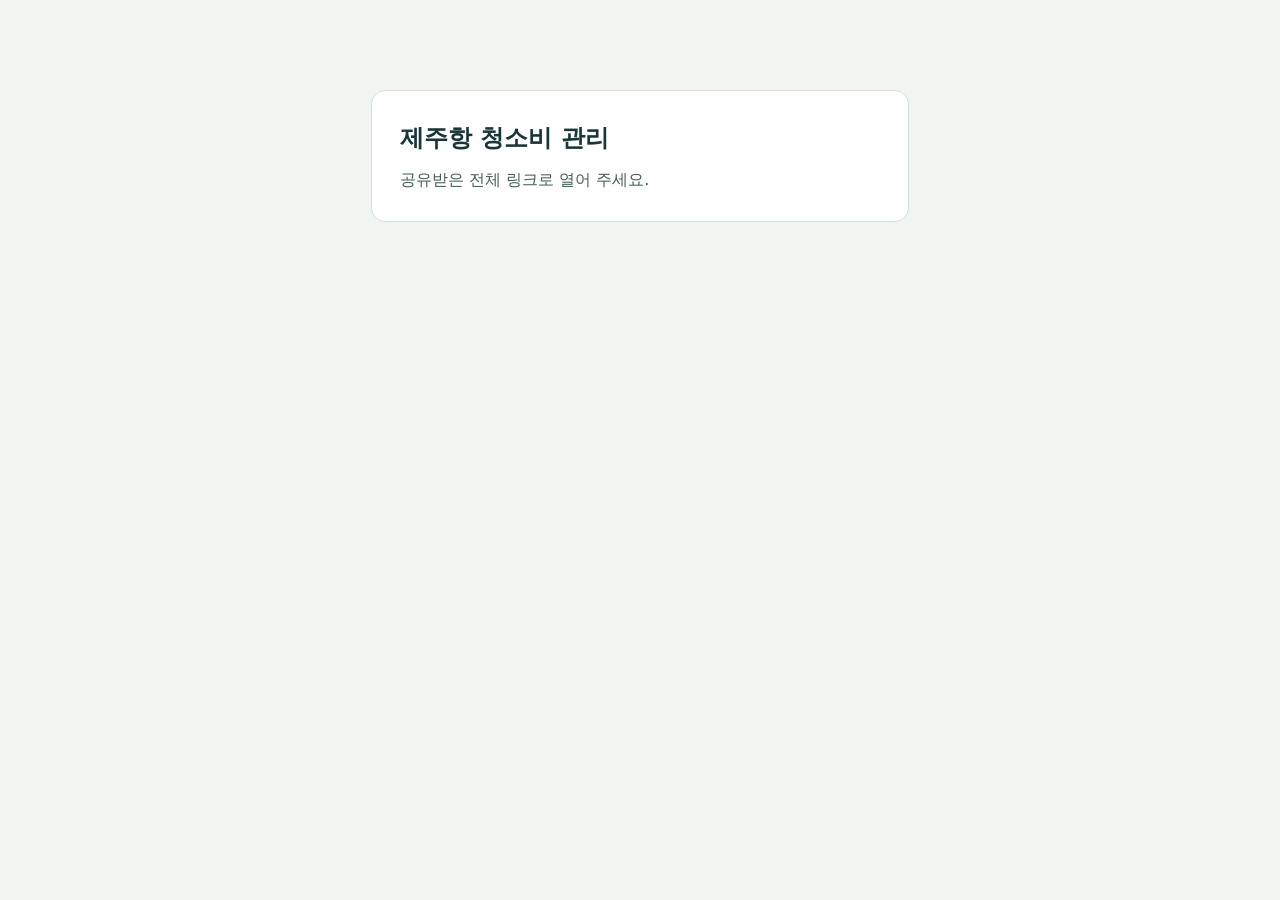
==== jeju-cleaning/index.html @ 050a9c96 "Publish encrypted Jeju port cleaning dashboard" ====
<!doctype html>
<html lang="ko"><head><meta charset="utf-8"><meta name="viewport" content="width=device-width,initial-scale=1"><meta name="referrer" content="no-referrer"><meta name="robots" content="noindex,nofollow"><title>제주항 청소비 관리</title>
<style>body{font:16px/1.65 system-ui,sans-serif;color:#1a3738;background:#f0f5f2;margin:0;padding:10vh 5vw}main{max-width:480px;background:#fff;border:1px solid #d3e0da;padding:28px;border-radius:14px;margin:auto}h1{font-size:1.5rem;margin:0 0 8px}p{margin:0;color:#445e57}</style></head><body><main><h1>제주항 청소비 관리</h1><p id="message" role="status">공유받은 전체 링크로 열어 주세요.</p></main>
<script>
'use strict';
const payload='wyjyHB2wT6KFvUE/Y+ep/DpK8fUQD+dMTNsQysjdB1+WVGHCUEEKso2G5G1Tajnc67gRAhsMoUzgR/[base64]/ZogUESKY2XnEhm0E4FV9zFeUE1Q9OIPIgnsVp0LCvq4h4lft9DaN1pr1yNY1b7dhOvIBJDOYchzXBI5pMiKpiosGbKDWD++BCeK1Eo9KJcEVdJBcBzQbTaBDgTn7XxXa2e6ixPlCfIZc7UloRxyL62sCGV5i8BUGukvyn6ZOsyj9957YkUI3ECjAI9cNZXHZ/xXAwx7mXYeG+B4f/qRfbv2ajVOiuZyp3Gu6AD15ciHVeXEj42+FluO2aJFSIuu3gYwodM6B42wpHgvvxGYctAZyloZY09jV/oUDAQVhGMZjE9W7iRz2YjlERXC7KvXpk2NQIQRby2CAYTRdC8l8HZs0PUqoRWSuzMEmoT5Aqambwd4XMtT4g2Gp2jtQIhjpoZc32AVVdSq3O+FpTypO51ImraP9u/hwsQEiaKIlYHvzOQx5DTd9X7MTQnDriyp2bVbNIjaIuDv0K7HOyo9pL5YmH3DmZwpSo+Ur6rVpw0hsAc7OprQoQJaPQHfYWcTq2WgrvxHiHlBu/3GakEO1gNLRVloBKWn7goCbr9dgrVA16OWDfEOGlQeMxWFSJiW+9HKJKYemTZouT7PbvswWOSnz3VtLCGstG7Mf0GTvf6lbedRPRbkoGr8DqBIJ+7dj4/[base64]/zF1c5hbSy9G/5J15vBKQZeIbI1uQQzuZzGWWLoDWvTTIqIjy6LmjH/IQUZ24o4kyjf5anXdJmkcuj2YZjDkoQD59ngAUzk3c1DsjinGsIg9c/6RRjwgzVaBjzUFWj3WcmPkdrBqCVZUzuf0SjdGB8jg7ZD7QNq3WOUS7l0ULBkbNbz7401IavbJxOt088UKRQkwusF4dg6uLfD6IwWWOQ55yNqtKzsTEwSGY95KVWaHAO+jn2j90xCq3y3aK8CrmgtEQOq/5Da3KHicLzduW/uPmIMFuF4eQYq76AdauPgPNJw7W13/[base64]/eVePRfzYKPPI28HlNrEPwlo6S/AsD2YdIb+QOAxxROMGuDJbQFWJF1MY8wei3kETJQG0AS7YX7sWvZkkZaW5VrShF8dZ0OzkEVi2IOf5awx2/KgWWqbS0nqITtRbcRMF90sMbFnUe/NDTfRuMEXuxdLL/gXtziC7I5Q+MT+4rD1Mb2ZxHdBztgBOx+QhEhxWE/JlC/ElSHW8vxEK7uGJavD117yuZhA6nBJZh5L1WW13m5cqwidmEa7dzT1yNozDESximhWUq8YXj41pm9J/jcjhJT06ngemDUT6Z0TdHafNQXE9A+iwpFoxoTYpCJIYott4K96XE+sR8SQQd4Ujg5Qc7M08qKPLv/uNwW9WODMmUJ2/Z8qIyqv4VJGVWQ35fBb+XdtPHYq0YCC8rxbGOdzzG4DNIyl++q7yvH1WefTd9y16Uz4XuA1ZWo4onJHbD6lhHzt3ymzj/nDo5qAALZr2kFeP97yikRLh8CXKfdY5BfW5OUkUVY04yoIwGVVuY8gzIbr1PlMxq+x3oeyj2sN9V6+Wv4aFYzzQrOusmoOeiMFYbxm0Am32gIQY2G5IRVDoZDaL52WMI99ZkYk8sT7QJLNSdkOXAi3nEFeVZrH5JrdYX7gmcYmsOPYcRPPenfBi6ZdA0+/lU/SeEWR85L4I6ixgYdiphHIeu+jfEulyuAD1uIxzl8Nm/AprPfSzf7vZxE1Sl2p/oKOvBujz/iN3t0QbwLO5emEN8DoTvFQsgYe6183ATVOV77tHV/ElerycBca7eXrgwFm+cg8Cti8WCc+Aj99Hhq07tsKbWiSs0obEZZQp78/N9NMhiF4ovTshSYHNvN0pPruXB76YzpW4Qpc0BWW2vwFwguFffhSkFXuGCAH9qywEfOMAvTwlNNvtmro4KLVpfolDx4xS7TIgK7+T3SzmNWEYHslX/O9yI/86KplGp0w6WNRSywvrEcgvRBWqlkGQhfK7Wn2KZzu0soNXcjoj7rDshHK2GJtzfi3FpPgvSzqP7FJlVYEfIiOyt1FCkfTD7KcNEnyYm6qO77E3CPRTzbHZ+JF/WaOT9dBWtiSBN6z2Dxwhm7MDCaMDePvlazzstKrQHD5Ewe13Abx/yNfaDQM9AUeF8ppl1FN8AmOakmqC40RyM8qdgfCW21Y4DEK9e1YLOhwGM6BPRdPXsBdEgMc5J8lNHoamNGHwrmi0yBLlNXtnOZPBJSQ2spDT0duaphfd8tNAGSJ3nWck23/eoGCViS9ZAhpCIZSiIlfxXYCePr9Oetyxh6HwWFsE+KSxF21c04+MvfD7P9ZH85QkNADIOP0oP2iIZ8qi9gkdRG5h2lNUXMGLLBpQ8GLjpJrSX/fhoFt7dT9h9KHVYKVRTuGZqqXTAsKBRfi/fxREpBgKO7Zd95ack41WkZkstYLgeYPbcH0CwjQ+Jrflgc4UM+ctG9f0tc3VkqQFY7ZvjkK7HdXxgF/NCL2tID+1ZItj2O/ga9WxJrtQlF/fp7zrhO7KnxpL/2BO7jHGBxvIIFN8d/S7nSt3gv5z8oHs0UcoXb6s1q+tNoPOags9ZiaYhNVxcMZiVXDTaS367p4ZjF+PfBZ26opbkUz5UlgPnQ0hTNyCYbQn76Pr3fqDQyVKyxBflwIbREuzAEkEdR0HoQuIdXvBuYiC7f5x0J6ljg9ns3MjRV/nuAdYSOO2++y0cplMM/5jf0k7Rc7r2Rq4DP880rkmaJeg05juHb0EdTbORqzYJozScKX2R2SQ5uCsGwb57hNHsTMDs4ZXtUS13L6ojUnKQdJr28bI4XUFWhk1rfiWCCV8GEQLTy3DSxZzTrr8a/2i+ikjgtmPh/VFamKRlW8a2bf6k49OH9Kx3TaLR+2HeGXZ8u4MYJVbrmJBtd6wiOJLkDDqSrhe7U0Wso2/HraGDQ2J3uKh9Acn2W9bulgSliPzPmO5g+v6/+6qSGqpXDNDMsVzcDvkox4pETpBeQHR6+TOK8Z6UgciKynbBORHW3/4dao7DHFUeoLZsb7WrQxdspv0EBGlLkW0LQI0DvbCrzRgPyNHoxK2lW540g81ic9+PD5md2Bu06He7fW5d20UWKxGzG69Bs39mbV5s7+iaD6KbVhnFYQQNlIqof9U+A51MOu/7qZ7/lig966u7XeXCbr9hTBNbCVrOG4W/[base64]/L1NZ/c/NGNMrNaoJxgHbrB2XgS8AJEtSG5quuC6IQTmgB8CJgDWcnizOAZn+UdI8gxIDJyNuRhWO1rm9sXVuOGWC+Uk8zWpH0/yCaXDYWDpNBc5+oxw74MIoampfCnL2f/ZV2+9WjLGQoBJPho8aijOaaFo/+XSr2JfA08HIh56roglVfb3KdRP98ubunMB/fKwe8B8g4M+AWjBQj9TRYd6VfDcQ7dDoxdrFzz4sK5EQG1J5sV9BJ5HR2cDv5IkabEmiaPv4vAQVxxCljD8nKjp+1+CgUHp2b1fahiQLh0ESmz9palEUwklSNUQkzq4GIWnSka0vjQvVqHdEQ8EEAs85+lhO5abBRcfBFX9+evfA0ZTgKtwaG7wtlrFhQiYIaoP/c4/ETSm4fW+jPZvf5wERrGJB1aDF8Xqa7o5D4SGdLG0tOAF3hbn6OECTBpgUmkujDuySQel6sntDbS2+ORFTumBd7TFK+to3zKZrdORoVwOhwbGt/DSA6i8ZjjVuO6ENuPfIoj7FQid9DOC6pmk74i9X99GxoDyxhVgz0+lTu+Q8I0JFg9qTpdI5akPYi4o3rOQ6j3p4t3zXCKOiQLY3ExbSeOssOCK8CrlCb+pkRN1SI48PCdzIVNvxm/zaZbd6ZaYvEbEhJFdCP6ks/Wuq4a0ltA4ICv6Nu1uk78ON+flsR9/y1dr0vm5B6KafT/l2x5sCdudqGBJZM+RfK9CywBmPlkBbvB+HrYmsw01MQTeQ+cFHP+9bpiuM+KgquwXC7jK7O3vsL0MugwTbhsE/[base64]/INZYuogt18VfjWOQ5Cq039C876car8pTvpAQ22hecTEGgkGtVeXSNNkiCjofICnT+VSjXIpvQHFmD8eOlTuXyGyZCtbqNdWemz3TeCkV/3gxfgP3TIvESfJ81b0MQtEdJH7QfRBymqps8VVUOmQTGiI5gMPOI0nid3ePiJSiGF5EY3lSJ/75pKYNPbUqwsN7ksqeiREy4xfRnggJL09a6X+WMfe3k0GXszrX27u+gWPfpE5wHc/zd2ZoUtuoEPhum92WVnEOQegWO/CEDGw5GT4rqzw+jnX7G+ts4T93BkwDYrusSszC3bPBb/XpCzyuMsVwd8Ejq26k3eOD+UJz/PPMtSbtSlSsjiJgyq71aocTdcGB4g6nDcf6KX/BHbrrA5bQdcJljmOk5m0vj3o9349hlgR0GpljMpRJjrljzNl7J7K+4yrPGBQc7vIXoG4v5zew3v8N6btN0MS1MDtCnlHd/A1yirMUcGKlOmviQPCSED7mDWJi2HajpD+JUZ8hyKNmo/oOIErdd0urfXavoqaY/FeZBQYvAr2qVPBTHlb88OM5PGRH+S9rM40z79+GFFs1kycAyohmgP1i1FRdlkyBiDc+RrhrgTWauZrmVElwztzUrzdN1fPnF/zseQHFbMfFKcGeCfishYnH+IIb05R0TySf9iLjLxva0aKNNuTbMwvvLur8IqIRMxoGnqi3b/0usHkbn6jdHl90/WR6jZ7Y2+3k5DZl6WutFYee6qJofmSFRlZwTP3w2S61gu7vmYnd1xi5apqExlP6XrJXXSobkqxmLOVN0prdmF/mP84sqMoM+sBIYFFChQCVNFQGgoJtO86/gOb27jZDxztWgPu+yOUfs2WfD8R7voQWZjTN5qFgza1+2hviQ4xseSuTwy/EK9RjmTN4j12qrp9/77FpJnY8D68c2F3oaQksArEpawXBbvoYgJw/1E3e8c4WCSYrpZds5nxIo/FtIIG0xmRwl2+7mTo4618LDTNQJhgcrmiWOI2r2CBQsES4qF4xjrgTlAPwouhg6qp7ilyD8ky1FAw9o6+qOWIUsvxeOmYS9bQoX1mLdkCk/nNscAfFjsMIvqRLnWJwZnEaLvArB99dWA6rg/EIAukrNv9YVUOAdYHnq4Wq1D2tiIrl33EBvrdzxQzNK6w+TL/aUb2BDTosGGoxB1IaOYHEYR3hfnGm6kM1zHb/Z4sEPaE2upY42sEJgOPlvr5ctsAMML/bhIVHCKG/8FaqZG182EA4HXj8FF1rAtUSGcMF99t1o2ZJG5cxUwF2m9yYqUPPYwaO1gTqYo4oWXOL8mgBi8cGAb8OXcUVw74qrnE+QYeMjJdPcZnzToZ49X9eqQPA2jJ3JLyCreyI9ABgIhQrsN8UIqqT4SeZUIhNjpzp02w9uW6VAkFH1qGmi/4A6UynU8lKcw5+XkD+D1oiM2SUuBt9XAmK1O8QfAw5i3JUlQVO8XLfbWGdyvZBYAT5/cbXwN0nztNZeaB/dsvQ9Ac1Hjr334Dd1gJ8CmYvfYe+cA6ZSlMS2oPRJ8x3B73P3yhmHEW8p3hy8FnvD/y2Z9ExDxDUYZ6XBXXiDGiyyHYP2Wq+tSHLf1kqHEIPRjR1hxocWCypUipNeSbj6vZWLJka5vOrc9m33WayUqSTxtQue24Xhziz9LhU5/Oa69BQdSPli1VRVZ4evOhuN4+hXHIO8js51NzU6wznCFr/amiPPI4a0kgJc5jaI+8JoJ6GyUmfuEDQzMjYoONPmWw3Yhgi613Vle6Kt/9R7QZSDnmSF+oEGhCToM1BvFbAnN+qkkPSz3b5VArglIZ0eJ94smT/CnDgMK3F5tSBhLsO6fn6zW+jY69xSMzVkzHgYIQ6u2j+HuVsLNWIFq0dSQzm/f+ae8we/oo9KEPf9sgRgmwgrLnRcgbWpqD3dE0kGxAtkiWurQPvE8EcXKxRCDUiZsrL6pvMLTbe5LyW/mdw/usWgcm/CBFJ+mPhrt2E7aMMoraPShk5zSOPr0VZxDjoZiUcPAYxh7JmYFvXmjjaY/eJJ41EbIQZ/Zix1uIiMh1qmQpK28DDPblTSkx8VJjFUe9L3oVaEAzDmHT9gmJlHUoaezAg13joqbm1ztu1YC60Qdi3lr0ddsd1K9/[base64]/MsBG0+7YXSGAnXhS6GzK4PqHnkj1D+PgkEoLhBvkPGqFf8J6rwf1UkTwmEC99auR3ekZmHnRRihaUiNADb+etJ7JhM3OjL7+8ayj1xx+6opXhry7g3qk7iTKsY/vDepO20LKpVhjRusRrFFqfehh51MZql+GOueOfBEmqvWM9ogyVfhC7BbEThsjMns8ofwqVBYAvUrBFEKeWyLS9SU9wK6IrYaoTMjzvNPpQcEdIvSmgCAa78Uc1rMUUgOl/d1UT4oXnvmcYUKk3/bofZECJnrahMioiWZ7iWRFo03BLD1LeNsC9oOq2FGBWYnzEpcmIm5EqKum0hgd3JlvvzoNz5Syp2i80WCAdtIihQT1zDbJlo9pZpvtJ74TTmiJXVa15wkfXVt7h6RuYOhF5P5+XatmIs18XAA3PokO6yFZtRVCHm3Ceb952XjDCG/qyf3Zc7CG3jeB014b4s8Vq0cwD54wohZafaDDyDfE5A+6QkbNVfolxBu4AxEsbaJv+sPjXSO+bVx2j3EBLTPtwnhOw9b3y/BPNW1ApDTnb7RT5ewWwRvgWZRR0gxCJ+1xbSo6e28ry8XRJAL1dsd4OnfEtsKJc3dRTHHKveBz254Y9Wca8RIaM3HmUqTSMB48Y56RjK2UkB7IgucLgdzNNLl+hN5B2z0NzjQYQXKZcP/zAdpQz02Jj7xRFfcOCusfyUqqAy0u8q6kjJBSstJFgFuXgieXGTVTQHwYUNAgejEL8z0xzE+ZOcj/y47tyxHpYDWsMgZmXRg8voJs00DnMaB3u8kyvOfNIm1jJ/oqrxRCuEFYfQHuw2O0V2aGFp+sUNtuk3bc1M2O7U80KMYIU8T+tWJ9etCfWf+6j6QNKMNQ723sx+g8A1qIPDsEUC67bjvbYDH43QwcjkFxZNq9Ek7GkHJA/FMrCq+25FaBoXvawyNH/b4R5rG8lqTdtgBz0ZuL9pd9JBiUFtVp2/8tVkLAs/OnUTQ+Qnpqk2KdNJ8+iilgf9bEv9pVzzUlLjqqR8Fruj7lenXg5OROcoYd5CVQBsiTDT5zMBoPL8YNlOdKH6y4db3K5RLcFWja/MQ34Yzo9WlFPxwfDS0IUGzLf4UJ6BsmON60Tm6VT3akumcPPVEAcy6yx9Nw9rGCw2SjTJXJHtsN4YYJ3viGE3a67UKJ3+ZumeZaSyiBR+LFxQYq+ygIETYxp/NUm8D6Dditnj0ibyevv2oXvqsFetPRwh7yLWPHXzdxbtqpjh05bHvqRGs3hYEp/7qdOEyEi9czK3yoJTby6wzLLO/8xxvE6sdcZAFEmiXh416SQSa1I7YfVIpP92kuBdaK2KVn27wy7XvFVd0GG0qZvWGmWS2g3O4HmZRLtCecEsT8V7RWoBO8zOi3oIJhhqCoEulnp7Gdb+jhauHCbDAGpnrHCp5gHRJM2tsv4Hi1mTbW1D6vuQNSsa+/fTu78Tc9W2udfw8ePanNOhuVkt+xLJCu0wA8eW8BCMGuDJ4F1fJuhXUohuo1W071Ot9GidykOeGl0zELvrxY3P7dTCBAlb1g/8Pstg3r4igOMSEXXq2NFBpajC0WYa9Qe0Lx7Hl1q5bTtptD+RAD256Q97bcng1ApEJJJd81hPntpIKib7m4QEdqnJnUhFOQnwfsB2qBWN/ZJj8FMF0/6Om501KxNCrhul3bI8epoyuYqRZJD02XlB5Q3Em6UAIwm9iS9HzGvN3/b8bW6Tow6Wwyr9r+WXwCVnawvcR6XE/NftCB+CIh4qTlR3F32nkeLE7nCPeMdMrbNaDgbZmW5sAlde5LGYSSqqODg+pyNmzNIUZmHvlmoL/AMxs8OLS/YoQ2t70+G1v8K9wmp0zVn8y74kzG7/aE3flvHkIgEeOumQDsYApTA65W0vAREl/rGObsSiVRY7lLvadA8+4kiKs4WTG36MNjbwnaljxZ4fJh1u0NY5A3J29WQGOHqjy8TXSfRzobCruX3cpE2GhhX9pU4qZ9b069jx3FICr8A1XXJlN2fvu/[base64]/KbeF0YsV00vyBJuLKkxFwRJPiQ1JFr9ZUyGCpVhKww1pmiFUk05unOJZ/VzurTk731ZfeBz/IgLl3pXdF6BXcNKmxX2X9r3DB9gqYzKiyojB5rKa5tD9b9qYcS3+5SgMUFvNL4/dGEZju/vz1oZx6uvFzanAMrT+oo2100VJ0aNEbrii7RskPd1j6nJqYxWL9INyeJJIxYTZI/RnV00Zt5TwtXmgMkLXzHy2Yh64tWaUuo/[base64]/TYuLlLnUkOzKMeRjG7MqOGGEHJWeDq7Uj14BznKFhGL3HBrfO4DRaBJrkIHrvQ/4IEjW3vARcl9gOibsP9tWUceDEq2yb1mdWDE5tPuuP6p/M9cP8ZofdsNEXc4sOqK26uZ5HUHbzGbr6gwqHi6Ln78+fEk1Mz3a6AePogzO3YuMls5SQKBKGNHbxY9JxaXHXCghcG1BdQbHjOcpq0O9VkflT48RX9nbrnKbEkcu/8cXqvhxcjHdC/ypcNsurefxc4f32vTbaI+VFGA5MU0i5t0tTsHuQSQuWmSVZpUpjg63oqQkU970/xf3fwyOrLv7pl4AifbnZKuSQNF8PdAlGn9XEUuYuAF9OWtGKGwTNEphQs2ATf9XRXZC8AUC39e2DhLW7IBJqmQBQfksfKiqgC4Ahog0EqkJyad3G+rxwJGKGgeb0sVcXZqFHV/MjE1H5ux4DMU+B6WCHnTDcKrVvz/o/9Wyi38FHJwbTxYlwQIWSfnlCFUpDq+p+ngWYbhfHBXsO0Voo4cA+hsR3KLLKnhi4Y5bnZ6uCXcP2xBQWJAH03XIYPeBylbcSBT5p8Aet+2HgKROJTT1sgfaIikzRYoNZmbcSeLk4XJn5yOBzgTxICrMFcFOyMiAW/5DQuBvG8H/taUSWdmHZt+PJ/INQc4bt3VbRyesHkFOGtO7tPnmQLyF2GXMWr8SD9es40yr6h0m2ww01kjIRtse7Zk9wPN/B1JJgW5f1csYxocTySpjsTEMatNKCao9KN7xqAk1gyYGwpx8suQE3+LDC2d6nS4o2nFbQkV/[base64]/HGA7FlnbUMUrV6AgpnCfcWbqkTaQ/bv4hqNMJcdD/c7ztz+0liatlpi3aYHmWiMYh6Dkb1sSgPpI5W8/E1SsfSwG4O0oBzw/0dyi0pVx5K9CnlApUAul2zT0FJmUATb8HY2fuQfsLj5+rpQ/Z5WeeZijm1rHURI4W420OXY896/2gkuHCMZOIJmZFeEV3HEl8eth4SZiR5EfvN5aSsy+n7xXMHc2iPZZ8lcaB1exSFtoAKaE6P8TYhjHsAE4yqvyBVUJINV//D6xnIDiQZcNPYkvVAYm/N/EvUV1/R+B+9RhtpN4WXOzrno0KkxolPB990MHhupeneqcN+4++90YhevzlN9jWqesCs7e3whOX455Qws3t5aaT16fp8KByCT5R3xxAcXHskCWx7XcvPzrM+vu5Ul3w5YD9bG4WcjO8ePHHSbvwEmEoI5uk/dqGzCnG4Ya5ep5+8SofCEjs5Ay980jynDRr9DSOqf8fxkc3RLO4XCuc0yAYEYtFl5NwZNK+aX835aj9Qqf9xzVaDV+A2yfN9gBZtOulwCckZR3WSe8gRm2QbVMYwJV09x3bz1O5Z5+rtkIaj4c1KB+4nlNQVQw0o44xx1D9X5SdPBCkn8A3MX/5kI8je6RkCzvZh6Dv69EqfausahOTA0Eka5IEzGUiMqJqGPKUOAn0lkwT+QMcrqFNHxxlkw/XY3Lrc19WqE1IQELpO9Xv4JaMlIxFjKQVwtnuECLTXshEx5X77Bwa3C5YbFCQWqtR4jq4fGeLP4slCsbQZr0gzGtC/er0qMpVEtZN2iGXAcCGzy6nbq33cZ/xVrBNSZXZQ6pe8LsGCKtuyT4wA9w9I8Xg+332c7va+BZY2EjpuJad3tGtsZScxkz/uHPoHjxC86azJBzwhnsMWnXOSwikUgqdZBeNzX8kz/mg7Du6B7WNk14ny01AbyRuvc/giMvIQhKp1fvg2pYiOl7hdrzYMmtuyYxpzn1oOg5DPYDbXhPjmkFTC516yBjxUCluBJ7y+RbK8TCSdq7StrZm9LNK7jfnNfMmTnjDXAt0yVmc3aMp2jN0ZtKX7AbNHT3zgaqDH1ry+2uZeEECAoMqkDOrDXEsahA1z/zv7eG05D7lWFjb+qeJV2VaLXnF9LqyXNBn0xUkj5sQdWQSePkySSNV7blo+SP7wPr117Z+KA929s0qTT0SW0iAtqYCTzTjcO/RnOn6sLkyy0NKvkZt5UM4kYtZwW7rDZVKsZ5LETV6rfvY+i+8qgn3sAzrDke7kPZyHp0gF5ARqWRYNF4oy48UbeDQByZAvWTyWOPrAUeDUSBr4NPFkju4K2CsPBPz9zKVUBNyRL1kICdbxW7J611Rhrk7p9B1TgGlN+vFqupfrmiMvZCCJcgdKu7rAqdTGQ6AoO/fcLLfMszdII9ZCqI7oWMN3SD4Mzn06ET92ze6CDPPHDvRlXjlMNg9Ax4D5ffVXRR2ydnI0mBi5feoEDtuPsWKoqqP07RoK0diZk1M7u62FUtTyxdrC/3TMAWBIIPxv2WTliescvttw7A3A1jcSIMK2xfq2DmhusYagRig4986mfNmb9ozdR9cwnMBQqPyq1/iiYRQaK0cUFxQx+cl9eHwqARUxLdgfXoNERTPdQ/+o92XGMFrnFKw9Bgu5DmugdVifYrWQ3KLEFPw+EPbTxRzocyIja+CcsazTAi8SForSGXrs1//2JlOhhVMTDzcKFsNAsFC2DAq7JtD84n2Vl/ivE/19U9WrfBzzj70SK+qukGind3e5KobSC/oSXl9wXHmwlDzze/clnsUGaUZg5KhYEHm2q/j/yE5C1RjhoJGb5jjI7YWLWDhpDKaB4KR49m5CwvdLYyK20YYukGlk6xdJ1S5LmcMu4+dobsLGzjnmeSThGuTSFdw3/[base64]/WaFkItt0BBxOzRWS85yQvFl9VgCsK2GbS49Vn2fnqkkdj/AW+PJs6jzKFqGaDRXuIIZUWtSKTQXDBrWhwt3eCptbuL3/fbCb36VCH1ns1LxEwzBi4KDOCsQ+r3LTQZYKchfWsZicjV6xci9KAZUHMZOQZ8Wx+bgQHqa2muRMey2+FrXkie9jUBkAHkRYDZ3pAFmz3vZwE9e/fwp7CWDpwp9x8lltONB5J35GJ61v0zvoxPWVEc41tjVcUP3p5mwzqdb+ABr7F+J93il9hV+0yj4IwwNZfV73xHJx3bQ7mX/46yYPElMyWKI7t60gfTgtotAERGtN7fd2PcT/v9A0zKTxuKg0IQYEO53hp6hoL82ZJvT/lcTKEa79JRrNSKrt4W3ZczUYmxKTEoDA0O9sJMiAHuZIPvUJ78h7bdJxYP5rwhNVX/yq56jCGGxOSfJOPcN/w/7y1FeA5A89hzgie8JrbVQ4gmIpbpNhN7v9JaTyQEI9RXEfBCdzCqaBRW6nO7Mz/rsxhqA6FZdfPtPoyJCpfk9YofujJoavEb0/psbwU1o3g6rHBNSB7FCJ5YwXw7wDv3OgA8Pe9pf93fQ5SyKUsNZCnHGkXLA8w8mDjVIbUf22m631D9130H6YoX/mNQkrFzy1yNkK8n1gkHGdQJuEmDzGVrqOm28mIT4uIa7m3lycYUw7Fs2dqkpCaqH1wY1yqWXZ3elTzlYkNgO11T8wZID1fwDUh9eQ2mw5EG2VLbruoTobAfi42qAMq3XpMYmWkbAT5g4n0tmmmWPxA5nGFGzUY8Fj3LZtdhFc33tYJ18n8V+NAZMg7alIg71siF/shnhx8DZ/nVLQVp9bJM7sfx0S0znFkQ3SmVK0Y0q2FaMkf0OBuHnPXCOTIZIFc9EpMGI8ylBEib1oqLBidP89krRmDeiIy1OhNO/aeArcmdhcAw3YELTYkudSZSPjRvH/0ym8DNZrUw4rj482nkx4D/P7MDqFMRYzCr3Ahm/3m5qScPV4uua0vN+fFnUnyKBsXKEUeOQE361oX3YaVa6iEtZlANJxwTc12r5ZFbRka5pArXfHvPrPfEAl1KqHm8omIIrvfVTNkZXMu6cfvo7YKjPJDWsg12oKw6oaRnyQWGamzQyS+swHFEGAAFhWiXDGueKZgt2OU3cD4Z8LXGVInES/zsWebpK3678GJVwLv76PlmHUwtM4EpMpJwpbPlwR4oR+cdOms4EnDs0cexdLmmOr4TzuFlFRw+TKAkhX/pNPI7NyQ1fJynXC85nGy3NnuP8i7UsrRk95FDfOKg12xH2otz5v/XVAuDl6oDd/Da7/q8nOLpFRfUC+Grmnx1UF2LUwV6xLlo/6tsVhQFQeYdb5OSgjt7zGNjUvv7RixYkEhvmDVDN+tBGHYmMXMT3xKm++Vh6BV7eNlzJkKKhl4FnOuYCHv+gNO/NUjR4FUptQBcWzKiM/nlyo0jnxOAm0IUDy5E7jNIwLBzCSStPc6btx4HD5XYAozQIe6KGJ9w65MwHTlKZ0ASH/b13vf74n9ONXQiT1ILrr7c5jfb8bZp9UJfAFPN+h74nZKVJyDiTRxUb3qDu2Q4uPFF7IYKVwFRsbnTolrIEoS6/nFm9nrhndXGTddRyeyJwfP9cKR88YOu4kRjvCDQLXV+KYadLOG5N+loWt/jeabKz6GFbOuj8IPkUUajNg0fEaJ/N4yU26GnpvcaDiVPnAEPdHDCxhzWI5MSZnR75fl42oHGO6tcRsbxFptwvenqrSduFIKpPVzvr8FTjigphituIWa99vsve4KBHKtCSilx7+8wAlfZQ+VcGCN/UDbch4tG5PDgqeSX9Xg7ZH/3szgAb3T6O4Mr7vQNZKrLnTue+Qj5ssmMx69K0AqvlzAgA+7rkPHkfExh/WfvJFSCam53DuQHMpyyWUMn9vpV6vWvNx1Z4z0ObiPYRKKO9ehhkwpTO3mNDK/ikdtpqcACbSkYkpay4KHDW5+c3VCe5IlJNQqG1X6E1SPYZ+z8iUYsXQ/DFfnCfw8F5Bo5v5o3uTjPirKRDvR5fpz6vEyUm8rPxhTjc5sqooZKr+ANymBx0qzbhv+QjBNKyzy8xLaxl+s2v+HG1CFkobxxHxABWEUYmnhH0gaqk0/YEL0FYStObWAz6TCMsKKWqJv3v3jLRqMefEECUQ/V9hf5RQl5TY74LpdPvgzg1L2Mrfank+j6MjygEJp175ex0dprJMUQwGM+C9hU1PGYx6BYF+hR4pIYcoTW4ErrBiLUlQmzOwz5ZOiVQIBULvgOVlQ/ee5wATOCCg9wMIZA1bqQMN/3GNvQE6GrcxFjFWHqSll/8Q0sroV5erm+pGy4QUIZ0PJfH6aYGYc7vD37sIhcfx25zvT3x+99MPGCiblekrPVhOS0EovaXcqtsyB6NHqP24edc++ZoOUQ/GsXOx+lyjEPZ4rFsIUH4cOX5Up91Y0eJTS9T/odMsVsBBNEHaNhqiomsPp7VlplKTfNg87MosVykmBC8B3YtFBxOv+/6OkY3PwjZsXW5b40+wvdHt9JpD7jaXTs7QhJMx+EvkWALHNVMdSPKkRrlWbO6zloQ/v58SOREbrm45i/cEvEdC9DnZldHpZuLGmcZJOEJu95yUzBy8jXVPIuio6LL6wdAYIYiUqe3+rQ9OyQknrdCHWioY6+iXTRXh5KLZP+/ZMzkz+D4PUObWOyS7T2hRBsZ9DgLYtGrQjlfcFWXPws+MESR89xLHLPr4AqcH1S6u/0tLTAhHdlHFPAULhedCZmnW9qXAi8njxgLOSO9JEZciSvM06ub4QU2Fz9iGjIP7rx+ffnA8dgJHkisx5IAlqYRTHTLbw6a4Fk/pJ5OjBSfazUyNEDdw5V+LesuaRXcpwx7wpgNbiPbe/VLDLvm0xLLABB0eNEW9XntHSU0pd1EYXRuhj4Ui/rY5C8R3+1E9g0dbIr48fqaeQfZGC5IhyrZepjejfNSGsV72wEjJtVQYoYeTC73RL9j9t9TEzhjW/vv/6arS1D0El2k/DFqimVAlmi3B/[base64]/n7s8KBeM6d9VBd+OwsS8VFry06X8v+OFYfYMgAVOxdue/xUwNx+9CQeJL3hQt4K+FHA7/1bQf2Gamz5uDuVyAW6cVYO0axbccaocfZCSYUsreDyHuR9tfjMhNribcqDA51XlxjTzwEtQ0zgot8AjEKEp6uYrcSCe+UYR3kVS7fkuhIXWi3ErHMbFy4ztM7W5iL01hzPqcuDJxc/daP9MM522R0gwNXmz0OqRzdGC6kRlImdykF3s6dEGslX3OtrHVtkBamFi9lBf1nq4FBABrIRO5oT5CQxTcHERE4AgHrTBeNIAV1+J8pi4sIksJC6d3gck1B7OrHxNiOisuD6GIQ7om5bN6VejRn/eS0qTYV7vsKQzDImYkUrIsYy9O/7Ac2C7/agvbquvoQzuD4jXFTWW2RqFGoeyoB233bntRK4POF7Xt94b7s/SwZ5Vxuh/+81L6sztEvWKsJfMc+zjLHj+uXgF8NJ8oSeRl5gyspTVZPXD7KEvS25ESRbyCd28kwfHvJvIJzFA6HhqNgyrxFZPAYMpFv1bv0wRU1LsCKA4b+InfKWLGxpj1vSRv1jyVK3LBSdmT/bqUOqpeQdR+cqypAbLoiWIpcP03vl4mQjVpNubnykKXGxz+W41QNxXmcqvvo/07HO8sOr9cCkObkF6VCuQHuR0j/s2KPcVg+/zVTDzfJ55/T7aYVP0AaHZSImHair0NlxV+Ij29qFEiQEMYUYn7gH0oIO6UzcWetQmZIh638Smio+Lehc8mUCdh+Fo7K+I8G4k2ryuGpx3PVFjwBkdcKPz854SeAMyd0cOV5Fo/HHB3KyYcsnWM3/KxhGIH9yk/aM03UpYC0B7o5fxPFSFtwAqfpve+srVBXvqHmqUYsDdSF1V7kINeFwYpRQ/ugU30D3QH6O/IU3MQTsVilCVpmtHCPywvTlOlpszeTDPPnkUW/SzJxyJXgTl8kMvuXG5TapF1rqo6iO19rE1SgRRm6T9947sWZqFRD25yAnTBlJVujScglZ5KWnZAm1eNABmzfOGeWhOmbIWgTLMpK9SRLaT3cPZVli7jjNYKOHfkuEk29xym+Db/8VsZWpf5K8/gfVGjTc61JOn2ox5zk/az9Xj+JWPziGwpWwHNDjk99K/P7PnrASw1l1n8l1P3pYc+j+D3kuM38Z3mNFqMpmtQ47ZJ6Ej2VHOzHHgk4n5bqnGEpfaMZBffkINSxjw4gbXi0EWBC+q56B4U0pob/[base64]/MnfWLR9AGJUCdgIywx0qLUVOk68SwfYjDBfC6qiWHnGpO9R80p/6yc4RI+mBz0fmsnmILQOL4LwzmFVnE7CcigxflHELKNIfDLpPf4hs3aTWaDu56bjkGSW/76PxG+iJTRSQ91NkANdHrxuCuy48jAyv0iwPCMnyZRQXd083oHg5FsUaDeopiELi29u02VACFdvyVqyj5epqAV+IULDzPyaAxacXrkjHpZhirbq8+PVGYi8vgY/A7wln3pv1+OANWEFPwAp6kV5eBEz1asM//RKKntmmpdw7yCjF1O9Thx7un15jLhZNwWtEqo5dR8xDEiknWOC2gop+0O0MzKqgXF45V+cYglRUnPqBkMCuue85EtM12WuWvBWm7qkL238Ig0KyvAYe5igRtug9n/[base64]/BJXIGgaty0jFxhyMMN9cOTh59plscO8Xni5HYJgifuK6EEf8PszsqPxZNAlOx3hBWAvFC/ZJUcHSH1PV5p7J2yGHrGZW+TyQwlQ3W1QbE8FVDcuOmS1AZcd7urBdXKMvqRACiR4jpZhoG/gCtCNoRn/DFtjA5uQDmPmjd0YAvRhhOzgwaHDQAtxLgNLcL9zD/ew+1df+2FL5ZmKuLowFtZLLPta8yTKPdHAPZi8G35psKr8xNf0VO8Y/[base64]/l7ZUH9zZkVhj24FGMY6SGtJ2W04THv/uz+rISSHN4KtYtrsCClXnxWnii+ZvyTCDUIteTUDuUF8T9uZ3N2C857Gektgpcs7l6LHMA1c27rd0fY/kmsFRHZvEjWZErVu5/U1nXFy9Zl6iRpnKohzeJBsquRkQZWgQK1WX2IFTyCWyUYRl0i57lNutJ/HXQ5+izs855x1yESwShNUhAL6jkGf5GmsHESSHVwhMhujjwxGtPQv/EhVsGYt28hKxykMJfNO0GSKRErvacspHScrnQl2FCmxKj0mjmLUUY34ugiHRoCUblkj7+3/TzQonYDyN3ZDIXQBw5iSo3eyn3GDTVM3qt1u/PjQ1cHP4QgR1sMsV5WUx4HD25wgfu9iVyhdy6dkKRWViG22aPyeLTHjEpFiI9WBmZ4gv1kASGzOsfmLML8wybUf/Lro7k18ROD/UXUwmdQm3bRYKQaXTj/OYETRsdqOa/q1AuIwkbWxU8QTYMNNESOckKUUGdAt1Eqq48fI/KSCnFNAcrwLb/xoLfH1GaALQSZsUz/mjYYJSLDsojRKP/DAbYAVlTClh6gboxb9zgUhPxrHTYoPWz4wP+WqnE0qqKCU1kNZC7GsU9aamB0LdrLQAnw/2sEUU6olgCK/izWIq+T3JUSdTYrUCPOR1gNK571b71hBbGkQJ2nQeIpUBtcas6/yZ6KIRWzasp3a3b3opMCGxLssBXNxFV+b7jrrQMJnnw3ZAURv4amDqv4Ix0Fuo4bN2eeOj0jKYvcKTgKDcqnpKg6j8MQBw0r1MxMJK6fCPtn4VNiDxocbllekB5FE2RBsRe2Nw67eOkL/KZutzwlzF25DCjeaLv/B8eWWF8PM+4qcAIqpcRtWUlNQmf1uYDnpSOI6fhktxExKiZUBfMdv2wuu0BxSYMc22/zdJNuN7BMzg8k70tBJxr9eQg8qsG+PzwYUXOoy4OPsXeC2/3/rU0PR84dkhZGq4JeECVKzL6UyGGaivJBlFtK3Ng17Y5HQpTXkaVudFLmE6Sj1Ghbepm3n8t072vXgoEMIkWXfyg+EY8PeNSH7urFms090z+30WiSsxAKD5+YUZGD+cCkwroHiWY6GntgqGUe8sAjMWgdU3HNQ29FYlVO50ycMKwVEQrwnQgI0P0XEk7tjge+pTi/UyPr871L228P2MCuD0BxUmOpjN4+R7D+bagOFsG/9BqtvKuNQQQlhM4h0mrge+aAgsUJx34JMImlVon6krYzSQQikJl5Dvs0/+1vzfO8fN5XmSiQohzTORgw55XsEqDQqEW5LfEUu1okoLjFWtjZLhF7lhWAkWDH2ogt/4uQwBS+088eUFcxMVSfb0ZR+E+nmr3+3488jaHTmTsh9YjHCQJFQ4q79Fn+mavHdyKsMSDadp5gA3JGtIPbpl4vAyWqcnlQuQtjB3Byn8YETtCguewX03sYujsdAq1u0mFIqyeWbYJ1Yt/bxqktg84qGAeHpmY04RkRZxfyxGjO5KG2JbsqXibl2fq1MspXufmBApFIU/fCR3GNjAz+9+WWWK//YPxs6+kiME8M1x6RLO7PNDKur4gDwY18ouqWszo/XdjSDo9OUFu5clkFQ+VcVkmVqK7Cd5457wHqpTg9Wced+McnuxksEDiYf/E5HuZ218vpABKaMQAgel0ATnP2rliOJAyFMjS9BMGWQy3xhXjIyz7yuyXJGaRdvA9B24z/XnhQU2kQ0Fdci8B2y5E60DW7+ge5wFnlEA3bJB4TF+Wf9b1idx3Br8KOKsHVBZ6r/VrldqsiouMPWa8yYPELw1KsT/q+zJ1xKC7Uk8ezzvjIoTl9Po/JRG4Y0Cm3vaYKtU81FGuQ+KKlBFtc9TRsEX45HK0GW1XdqHtLlA0YC8u0vFCbwm2ziHROFf+dHnM0BEPYUQWpZ4TW5q8c3fi0dZ/F1ZK7Ikr8d4vf+mIo9FP9qDVaUBG3sw0ppw9s6UbJkPKOsuAwZj2cBMyfMMZ37Z1hy+n+sp7yyfMUC+a3713rK5q0saApZWjcqaoS5CV3bbIZJdoiNTL/UaGKfBt3fMW3xOaTq0t3KX6MrNdVI+VzPNP12bkJ7xHSZF+F/pLxv6jkUkD4Ai7oAlo+owGKZvwvJzq3tMjJuEJt8dHNdycF/XwAJeE9itMQK4HXfBCSabieiE585oxcm7i4ejIV791VitWUUGiatMRx2nCBQQaML9bF4AqVL5HlSiDpzuRjYRCkDmh/5Qv8RJGSgExqH/Hx6NvvCUEh69N/28tQ7hkRjdp6wAImivp1MLovLLkPm6fyVuRzHP4bVjkY9Gd4xuwmxbqpMR1lkrJ0TW2O9e//F1fL07JjidtEJ9LXJIiEwdGM7Q+RAmAumPps9SRqiF00VO1U77kmc7BD6K+w7gSfjA7VGgcQOdRsTJzUUcwpe3VjDImo/[base64]/D1Mx/ksFuztDCZFp5MbkkPQjN7he96AMd/YLJigyTOQNw1k8TZIc2AHiKshyf1o4/t7uoq1qxbpVsLIc8UMm93afAmWfRQPrl9APL5J9rqPfaxKjyh7em94leIKtLICiF6AhqeViwXllYjdkP+eB8EfUwvp7kRmrG7DxVsEt3e6S0yw56duvF7xGWjraUs7GD/S9SpY169KwZMMdgqZCKxJb5mzb8ofExCQhV7orIP2qX1j6ea9WvCHWm9dQr2BJFd/x/z4R6eBEpLfNVXNIL5M2sChQfvi5E40GJ1FIYdFgz4EjayQw7nPVJgVlRi0mdQEryHxbInMQ7Ky/QEty31aBRXpxKhu8oo8ht5QnBRHRWCIW2O1GyJ8z+CEJyvGwEWKnB/TI26beunXxQVzh0XVwupbdjqCzYj6yP0xvH8V2SSljiY2Z1UKBYWCKKGBvOiRlFbdp+o2y2/GVMEWoVNrnSy0IMGyY2xo7l+grBfzu6c42p2oTXmtzzlEDQoHrKcsFXa14+xEbj6wFjx9nU7mf3XeL3+QRLlDbXlgVYTmln3jQ7VQSoVhBP1xfQhDAYxYUdRW+Uhw6snDow52MWHsjYDnXLGxkdSrm/YgiyjrFiaiQtE1vV89yUnJCJOK7x+IpXP/yYcpvY8WJaNaQcTngG9tnOm27jdIDxM7irX+B/ADc5Y5p/c1WPMCC5hKyBv4QOqxcv8DJABMUWSqOVi66U2hBKI+9GCRAN95hRMCBmuUtSl9HIjpMibKv4yHQonEeFlDddRMiKnwv5JpgKWe8cAUw/oi5xGi8ceLTpmQ/U1B8yKj+2d/OW62zftr+f6EqWUxvR3JrO139xpcTF7aga3jX50bFjTBU1oxhDt1/BI+J/5A9XSu91wymRdEa4dFWavXcLe427uBfBikTY01YI/egzDc0wtrNUNln379NKE1FyqM2dEen6ZTszxGcW9zTJv7egzlYVz0o0SMY17Uxzb34oi49TJFBa/euHonXokYbBKuXxEeZBMPKo+k0x/cT90KW0yE0MmT2Dfrc9xSgzasvbI/9+OqlxFbODdpWIkZj0SOCY062Z+nhbBKYTXaZB3i/hzGa8bbS2+b/ou2Bhn/E8JfkFNZVx2zcCf63d82Y8CrDowkj+t7nuEUjQLupq2uje2N41qyYp51xm6f3kTpLdEdVOxGw80/uDJEEj9sg8fbAt6Xegth8OQ0J94uVxNRspGQQ7TQMgE/[base64]/oV9j6FXnvY56OQEmW2/fddyzwNGwh8fkn6pXyStkleG6gOHtWoaq0vJkw+1tUZSSH+eYAagFkkMOWEJz56s5z9vvZaw9YVXO776fr+0g19rDJMeeyDpZWm0VhV9z/deKimt8qXN6dE0lhFWfikWwjR0Nkxc9ygOaZtq+z5UyiExAM/9VSQglFLLuFqzsmiZhCa/MXPaglASk9UQza7/00ug/NNytnMP85Y8B8gN0GO4kGFQrzTUVU0Wf0cNyp3M8lQQAwt+yEBC8ibRDJOtzOSVqx16ObvgXeytru8et2JfUjku3LXFkpjSFXz+nSoOc/Y7WLsRdCOzKweMLvT4zMITY5lkkkbRldh/lUlHN2AZTuARStymwHh+DevcdnnitDgFulR3eYbrnS5dpfUQYzt5QDyXsTPF/VlPj1GQCTK24/9jvr9oqaDDzOs8vfRQa9TTxaS8T2vPWv75zq1T3Jxwn8RFoFU4cYasuzLdvNS8FgaABl2JV3LHMfas0eGSHIFNB1OAph/wI4GkW3ae5hCEoqoP+rgDlXH03ZYY9n3UYKy/4LY6y+rMewHNN1tpQKcEU5Dn4VSrs2xskNIcOSriOoTaaO6FIHLh7g5i/ytDHRfWcBuK+gJS6tRkuJ2Oxu580D9PobPgdItNg9J/[base64]/1bfwCKSbbqK3n3qJd+oZZoNSkY6Zb9z3nNzRbWTFdCTsXgWli3v2dB5eYrWo/ohKF9uTXnFOgyHj3631GSkWoqxYm5jvBXlKSBG8BbUMWP2DSBE5/huhzSbK7/M5brMD2mIQSMUYbhxKFKag2yvMo74VsDsoCjieYv55kBSDhCbGPHxmqGUWY5WlfNHNc1+dgorKg8ROCwwNQ/ftu5RnR41GgmL2cTSHYRvyyz3lW4pKx7imLdIjOr+EhwtHHt0r5Lz27m77gpAJFOfSR4BEDhtekSPlnghRZTbqDmbwJk5j14Pp3qtypU7TrAp73HJrVVheizO3ulUMdTd7JuvWa7S94gF6sFKW9Hi8T7/g9N9bFKB+ClMCVFovL1vqB/0HFcMIvdBR8iBVctslVN6+13k5gwIhY+qM/E7RIIffet2iJvxt0wJtMrnDJtYT1vnfuloD33ZvYlE35H1SJ578nrf1rz6AX/cGERXfmEcXKdgmwckiBLQEWH2n1awgdJmHzYsXIKde36BN/7Li0Q34uhKmqjiUNpysCe41yD4TUARhHM3QhLWoKatPJbdYoiMrCQCHMqMD2MxyZBJHu3GFvs75VEWAqSEvV5sLdzSYZygJlL/sal/xH0+XIjeoW6MUOKbd4b35aP3K7VTmFPeaU0a+35VgUP++q+d9Q/ivD22yBUYgtAT9WeA4oKzwDLlp5ZsyByh3iVmUsALrfjx7+affr82ViJgB15IB/I6vH+HOR4kxeBevBTbY8AFS3Q8i9vUkzDNCDg2iESPJ5P/[base64]/t06jrGLh3p85xDqLHwoX978CFAjURqWZrsLAnV9bQDOlXUt5Eo2wBnL/4/fStu9Afz8N0q4OyY0TZf5pYYsEVVYLC4v/RFqBnxXyXLXHUFPfp+2lTPOHKcqICxpWneHb+8USvA5/RX2m3LUv9Yae1A/DAQrARHQRLT/UT3yRgBL8HC1H3MlYLxKSRx6f3PCl9Y1AneBaTEXgV/xZ62f8l0vhqxsq7EQLBIv9N/sEmzyj1+FTZdt6QYhAX5u1U6KsOiXBoMjGe95e2sV7xliJGJ6HJk6w+z6/9iUFvNZS3Byth4XEuBCjtnrzfdmUzrcCagSH2dLrXifLka0WS+cj+NX4qGWUU0fyzLDznw8KpXbo92rhVmXMZ4hEcavyQlfRprs7sHkaESJmm1S3ncwT4jkEe8BZYx/CVxCCyctig3yLviEgVf61TgDdwzyTS4Muhjx9x3K+Sg4Ioy/lqpNZcTfA6m5ufq2fuF291hFki7oEbgFuAAQVq48fjtKq/hWI6Wc3lsfIjwrGPhZvhpVNqOGvv5cunbKb3oX4cFiwiLkKHdvm+LLg0PSNd/3L1U4sa40Sd/0livwT/OVyrGOXyjJ8LoSZTH6xkieXgGOquJ27sEPYOCSmI7LUUtJXB0CtCM7uF6OF1LCUUKnPomPtRLriHnfWK6QIV7ZeFlcDJGwKxx3879rHoCBoqeVAIBW7skd7ADqiH8JqogY91JVVMhhIDNPjxlB8esBfkfxB7KltURf4OghaIzfVq58e9Izi1O24CyRHkk8kMWB/n3idTaHw6mY7PE6paFCJ0jGV9aL4G4WnyiPTAbCuT9xvvtPo77hgUSzHxSfVX9Wh8+TH5Eg/x/Eqo1SsVzi9PXDNolILsfmtXvo0LNxM1xDABdPkU1QE5vi/1keQA+fg55z6p05R42SfCVlKNpzxLHOqG/[base64]/QnSmxDzJjMIg5Xc8pFWwEn/o71j+/d1LXCwgqcAJYgJnpleghVsoavNVEmXxzleqPCJynYhh5WrZAtiGu1e/qp5ucfK/VLZaZNAgn1uNC/eKA5fRqTWpcpfmUdMC8HstqHdkDU90fDcoIkiwxoMI6P0nKiRdxEx3sYBLjwVhPnoXUPtBQn8JYcEZLLxm3wvXz87/mOAx35eEQaCNPl8kq1XS9sbabOeZpvstVyGdJQsqUK3Wd/WMCfDRg5ng4pA89GzZ89pJNbLJCO0rHbBHFZ6hCB89qhY2+1zUyBR1F4rNvywNVH+1TnGnlp+qsAgVHcnx6gXATzJQLbUGvGcfbZPMqhZ3dKSFECdCmbwF2zequ3NbaNzTFNqbB1Jgy+ukptGyoKiIPeej0KwVOGb28QymuUW8ZamDSCV7iq95U/TRtZxMZKk1lhePDQNDtvzl525NlpEGXMhsgQfCOFue6wY3l85tsqMtwvqfKua7ftNKSwYBg5GDXpwXrudY2MJjDFtiay8HPRb7vxBjqLvu0bZFR/4wQ28ReEiSbmvWLWNHp8mG+61zZEuxy638kgj++guCNmaQSZzot68ylyjDxvBHSGtxz2IS/cLc/ddOlGOC2FDGUVKytshmWulqUwZzw2J5cFQVRNvg95g6VUNk2yknAyinYgDhD0p1mFGxw0X4FUc4cVLqId0ySHrQ1BBPr06jL6CbLyoXN7x5nSNvznSSpLMBTzijT2rOV/8PsvPxb//z/+y23DCYs8lBIYN7dpn/EJhmQJgcmt2SjMSEHu2gKX0eRXwmledPLh/4qbcyV4GJsXV+4v7v77hji42vM2BkKLw85v0CWTfheoG2D7X2K7taDFv0Rx+novpI0LIys66evMJoqemQpT6350kV9W2MIp6xDPKlOwZFfrmI82T+AgEvut4J/6aE3ac4iYWywhDJtDY2UpKzg3jhVtjpfI1buS+fURzfwrNju9K20w2mnwQgI0PCE1HqMHnr+ak3G8P/lwBEgCut7KDc6rAjYnXv3bGiW0+x0hXTD32wyX1h/OYTuXG1Iy5uqw/wzRATOwOVsFo//vRJyXXreA6W6Z4cZt5XkpU5vDYpPDUD4YWHUfo87grY6icHAPCgMg13km1KqKM6Lh2i5etaAOVg2S2q6Sx3bO+ZXNBxDEWCa7kGqn34OoFLx7zmr1R3mxH/FW7c8bWeCKEQFONb58SzH7rRsmqAs/eO1qrElUXFpanI6Qj93EWroaefZMECffUItLThJwkAz3dauhTp9Q07WCbq9C3cYP6JBBeeXR9ONydmSMPcLc+ufsH9ae0CldgzYNY2zTMdMo1pJeTsQfbw/H0ekerTrhX9JDDuMD1TT3RavuzxQjU7HdFgxR/ElEcSnRYAaTGrMtap7w4T722I4KYKIxHDXt84D2KhjCN8iwLKVvF3GCxYsw6EbtCG7vz7th9Ttd8V5Y62MJ5bdkieT0g1mGjH/bWua58n5DZ7TePhaQ4cLEto8fVOX1EcbkjIBzmyWVOHH3HBPFwyS8Wdh0ZM2CADGWblhwf0L6wR3naNKkfAxDBcKgCFI6Q9BCemlLLVBXN56ZA/z0SsR7xZSTW5HELEa1yaNXObl6Tf/JA83ORlYwTxm/a/I06XNJBQpVkxhI/8NGsHxLmj4lObj4Ec6XZB+GRKraPCd5ARoCU71mCZNhoMvMPS8KuFbSAmqH5DcgFGQzLzsjPTg9SaBhaywIGEX2Zo7+/IvxXw0MQDylVnH6VwOtT7EdvG8eYVGF9anQyHKgI1NeRhzEpyAYZn0Bi8Qxll0Foccx9R6kw3cdcG9jdeqtBUqe7zNIrkh8r8mpM5GhIFzAR9B3n+J2vaukOv/13+vB2r1JjT4Qhpegzy5cmdQj1lCZ2mADJfLoY7eWoJrTIFiQYdtwx6Knv9Zl7UuKP+wVB+PbojdC+aT8X3Yg1SYG9uCrQ6/x2E58Wh86eo5Tyw5KoO6+6zfD1i1B3aHfMq03dVBMRAPFCPU9yemCuwMQGhfgBAhrzZfKUtBiEdrE/m/FC7L9tP9XQDb4gR0xlKjgOitngBCBHr6DOstx7pgp5L9yLKiC7nQxG5H6J5XffB+Bn1GeKjvb1vw3k2cY/S5Okgm6VF5qsblb0TsXZS7dAapyYpFUm1BxMDOLbiUwyNmsDPciaDr9nKwPBDymnR6VAiF0mld6yOBfoisivYsjTnjsk0+/wJNzOQVh0MhlbDol/eC1vVx+QOCcwd+asW2k6FVpNQB6yblkkX+AjN3XSXwQ5p6v1C8+6SEaAVYIEaURgZjHueRSLwH+3A/k1UAz0de+038nkqiRtv3fMErDhoI5MBJBU75zI++JMUl1iptO8S/KBp8xHRIarWmQMuGbZZCw8h7ZA6kPMqq8pCfY+r4Et10jazr96hy5gBOgmTvzYmlM4+bhSRlCSbMGx02j7jYlURiz9Xor+fsbcYUpz71mO10v9fGMlGcJtiWpZr/WupRKH+ICFAof+01LlAmk1+rP6o0cPADcATcW3n6P/u42kHMifvfymrGGSDjqMdgSGIn176YD5NXL5W5EgTfHNVE5jK0LXgGYaaLKoRfQlVjRRUr6r2DyQLcE73vjLkbHkHaHewd9dY+qV9I4Y13A21HEcmXx+1g1XbLHHGH/y8sM+K7ht/ydwSagcnYBsaEvmvXWxMp8FMcFquKsQqrU8mSklSQfwqumiwF7YjlAvc8izBzdsiI2vpk95zgGrTF/aY+1ttB2URHUbIwxnDLubuekrB/J0uRN/WZGZZGUhrl6e84AQ5u28mQM5gErrxyHVuglOhRXnfWRtecr31AYskJ7kdLDUmPEvymTg8lRuAQKgOUlOC7KRQ0Vreyp3hVxLke50JXXCMC5ylf+XVvOwnx2hPPFKmFV5hOsc8s3XFAAHh8fdwjzpyoiPGEJpdtJlEnapiQHzEgZpCzkG5q+Ow3MIaZ/4X0OhrXjkwdYnha+IxS3i/F28LgdWxk1bZkhKF+rpmzGPsB/Al0a7TEeewZfAZ5+6RQ5H6tCXlj4tLKhMrDU8nsQQB7WuWbhkVriAc9VkaxpUmPPtfpphTuu8+LDi2HpvQyRe+OgJasx8nq0wGpul8ZSu5uGpLF/N/w1WZQzVHC5IMEaGj9lz7OZvyHn44qbVdaiQUIFIFpGlCwK4CnxfVefFSEParqjbuahapRJJdBJv6pJFy14G+w3I+yIaTVcoSQ5ce1SRc4+qdbD9NDGfq0u7IHSetQs3jNNWR48w3nLPQMN+EGXwYYxecuyr+f83EqaK6Di/6aMdDVabx77o1J9figKF5TjH5Vkseo2QKy8/lziWXcau3Kn4niyqaTd8Lce3OMOkeWucnWCMMnUAQpSUuCaVvd7cc8MKn19UYm2K5pJZexiuexAoJmo6niPGH/I5woAYIohEr7xCdJf4ctT/b2iaFXDWqcI2QxusLlSCtse5xVvLA';
const nonce='V/slFLSpS7FXLbCU';
function bytes(s){return Uint8Array.from(atob(s),x=>x.charCodeAt(0))}
async function unlock(){
 const message=document.getElementById('message');
 const fragment=new URLSearchParams(location.hash.slice(1));
 const token=fragment.get('k');
 if(!token)return;
 try{
  if(!/^[A-Za-z0-9_-]{43}$/.test(token))throw Error();
  message.textContent='청소비 현황을 여는 중입니다.';
  const key=await crypto.subtle.importKey('raw',bytes(token.replace(/-/g,'+').replace(/_/g,'/')+'='),'AES-GCM',false,['decrypt']);
  const buffer=await crypto.subtle.decrypt({name:'AES-GCM',iv:bytes(nonce)},key,bytes(payload));
  const stream=new Blob([buffer]).stream().pipeThrough(new DecompressionStream('gzip'));
  const page=await new Response(stream).text();
  document.open();document.write(page);document.close();
 }catch{message.textContent='자료를 열지 못했습니다. 최신 크롬·엣지·사파리에서 공유받은 링크 전체를 다시 열어 주세요.'}
}
unlock();
</script></body></html>
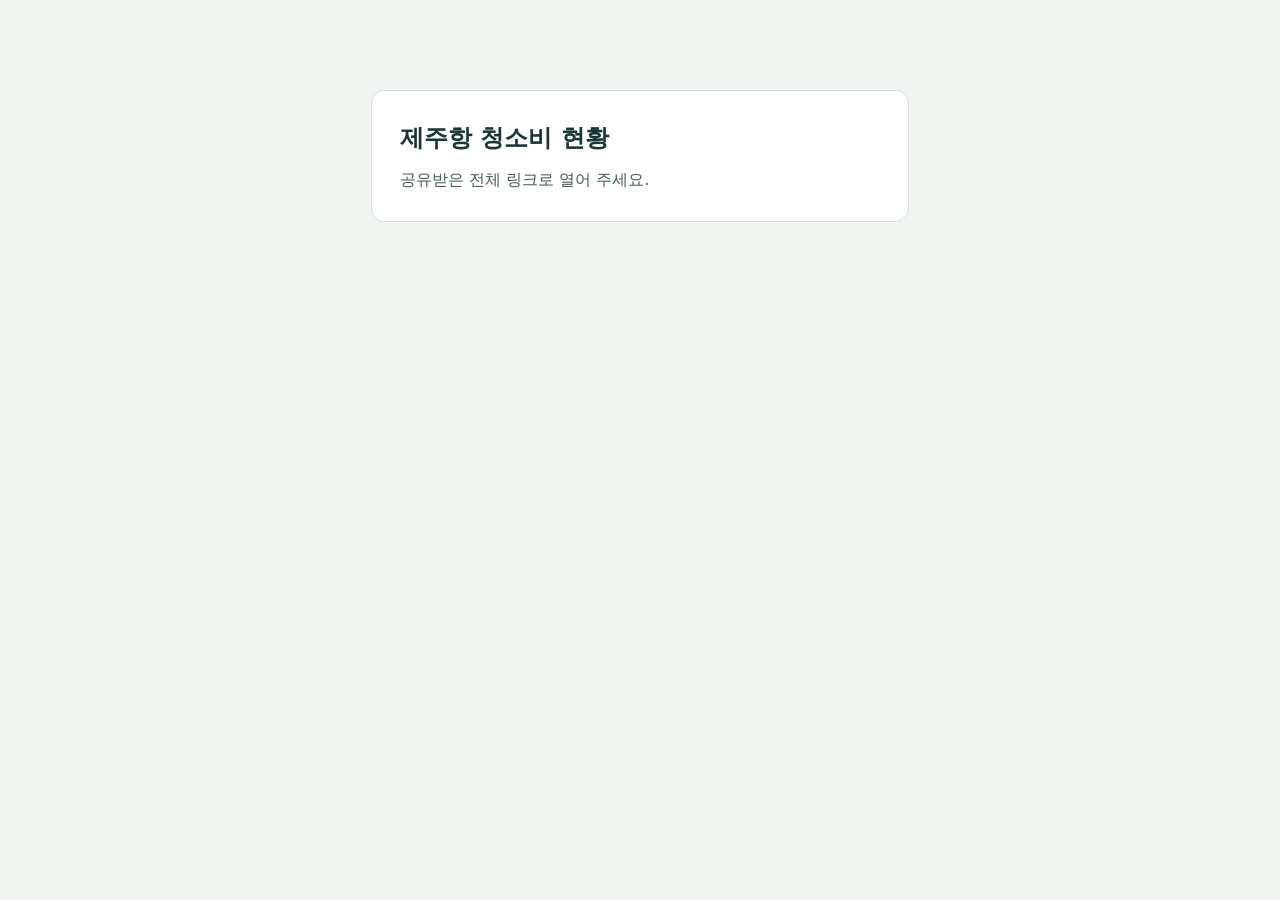
==== commit 63056305: "Apply maritime dashboard design and November–October reporting cycle" ====
--- a/jeju-cleaning/index.html
+++ b/jeju-cleaning/index.html
@@ -1,10 +1,10 @@
 <!doctype html>
-<html lang="ko"><head><meta charset="utf-8"><meta name="viewport" content="width=device-width,initial-scale=1"><meta name="referrer" content="no-referrer"><meta name="robots" content="noindex,nofollow"><title>제주항 청소비 관리</title>
-<style>body{font:16px/1.65 system-ui,sans-serif;color:#1a3738;background:#f0f5f2;margin:0;padding:10vh 5vw}main{max-width:480px;background:#fff;border:1px solid #d3e0da;padding:28px;border-radius:14px;margin:auto}h1{font-size:1.5rem;margin:0 0 8px}p{margin:0;color:#445e57}</style></head><body><main><h1>제주항 청소비 관리</h1><p id="message" role="status">공유받은 전체 링크로 열어 주세요.</p></main>
+<html lang="ko"><head><meta charset="utf-8"><meta name="viewport" content="width=device-width,initial-scale=1"><meta name="referrer" content="no-referrer"><meta name="robots" content="noindex,nofollow"><title>제주항 청소비 현황</title>
+<style>body{font:16px/1.65 system-ui,sans-serif;color:#1a3738;background:#f0f5f2;margin:0;padding:10vh 5vw}main{max-width:480px;background:#fff;border:1px solid #d3e0da;padding:28px;border-radius:14px;margin:auto}h1{font-size:1.5rem;margin:0 0 8px}p{margin:0;color:#445e57}</style></head><body><main><h1>제주항 청소비 현황</h1><p id="message" role="status">공유받은 전체 링크로 열어 주세요.</p></main>
 <script>
 'use strict';
-const payload='wyjyHB2wT6KFvUE/Y+ep/DpK8fUQD+dMTNsQysjdB1+WVGHCUEEKso2G5G1Tajnc67gRAhsMoUzgR/[base64]/ZogUESKY2XnEhm0E4FV9zFeUE1Q9OIPIgnsVp0LCvq4h4lft9DaN1pr1yNY1b7dhOvIBJDOYchzXBI5pMiKpiosGbKDWD++BCeK1Eo9KJcEVdJBcBzQbTaBDgTn7XxXa2e6ixPlCfIZc7UloRxyL62sCGV5i8BUGukvyn6ZOsyj9957YkUI3ECjAI9cNZXHZ/xXAwx7mXYeG+B4f/qRfbv2ajVOiuZyp3Gu6AD15ciHVeXEj42+FluO2aJFSIuu3gYwodM6B42wpHgvvxGYctAZyloZY09jV/oUDAQVhGMZjE9W7iRz2YjlERXC7KvXpk2NQIQRby2CAYTRdC8l8HZs0PUqoRWSuzMEmoT5Aqambwd4XMtT4g2Gp2jtQIhjpoZc32AVVdSq3O+FpTypO51ImraP9u/hwsQEiaKIlYHvzOQx5DTd9X7MTQnDriyp2bVbNIjaIuDv0K7HOyo9pL5YmH3DmZwpSo+Ur6rVpw0hsAc7OprQoQJaPQHfYWcTq2WgrvxHiHlBu/3GakEO1gNLRVloBKWn7goCbr9dgrVA16OWDfEOGlQeMxWFSJiW+9HKJKYemTZouT7PbvswWOSnz3VtLCGstG7Mf0GTvf6lbedRPRbkoGr8DqBIJ+7dj4/[base64]/zF1c5hbSy9G/5J15vBKQZeIbI1uQQzuZzGWWLoDWvTTIqIjy6LmjH/IQUZ24o4kyjf5anXdJmkcuj2YZjDkoQD59ngAUzk3c1DsjinGsIg9c/6RRjwgzVaBjzUFWj3WcmPkdrBqCVZUzuf0SjdGB8jg7ZD7QNq3WOUS7l0ULBkbNbz7401IavbJxOt088UKRQkwusF4dg6uLfD6IwWWOQ55yNqtKzsTEwSGY95KVWaHAO+jn2j90xCq3y3aK8CrmgtEQOq/5Da3KHicLzduW/uPmIMFuF4eQYq76AdauPgPNJw7W13/[base64]/eVePRfzYKPPI28HlNrEPwlo6S/AsD2YdIb+QOAxxROMGuDJbQFWJF1MY8wei3kETJQG0AS7YX7sWvZkkZaW5VrShF8dZ0OzkEVi2IOf5awx2/KgWWqbS0nqITtRbcRMF90sMbFnUe/NDTfRuMEXuxdLL/gXtziC7I5Q+MT+4rD1Mb2ZxHdBztgBOx+QhEhxWE/JlC/ElSHW8vxEK7uGJavD117yuZhA6nBJZh5L1WW13m5cqwidmEa7dzT1yNozDESximhWUq8YXj41pm9J/jcjhJT06ngemDUT6Z0TdHafNQXE9A+iwpFoxoTYpCJIYott4K96XE+sR8SQQd4Ujg5Qc7M08qKPLv/uNwW9WODMmUJ2/Z8qIyqv4VJGVWQ35fBb+XdtPHYq0YCC8rxbGOdzzG4DNIyl++q7yvH1WefTd9y16Uz4XuA1ZWo4onJHbD6lhHzt3ymzj/nDo5qAALZr2kFeP97yikRLh8CXKfdY5BfW5OUkUVY04yoIwGVVuY8gzIbr1PlMxq+x3oeyj2sN9V6+Wv4aFYzzQrOusmoOeiMFYbxm0Am32gIQY2G5IRVDoZDaL52WMI99ZkYk8sT7QJLNSdkOXAi3nEFeVZrH5JrdYX7gmcYmsOPYcRPPenfBi6ZdA0+/lU/SeEWR85L4I6ixgYdiphHIeu+jfEulyuAD1uIxzl8Nm/AprPfSzf7vZxE1Sl2p/oKOvBujz/iN3t0QbwLO5emEN8DoTvFQsgYe6183ATVOV77tHV/ElerycBca7eXrgwFm+cg8Cti8WCc+Aj99Hhq07tsKbWiSs0obEZZQp78/N9NMhiF4ovTshSYHNvN0pPruXB76YzpW4Qpc0BWW2vwFwguFffhSkFXuGCAH9qywEfOMAvTwlNNvtmro4KLVpfolDx4xS7TIgK7+T3SzmNWEYHslX/O9yI/86KplGp0w6WNRSywvrEcgvRBWqlkGQhfK7Wn2KZzu0soNXcjoj7rDshHK2GJtzfi3FpPgvSzqP7FJlVYEfIiOyt1FCkfTD7KcNEnyYm6qO77E3CPRTzbHZ+JF/WaOT9dBWtiSBN6z2Dxwhm7MDCaMDePvlazzstKrQHD5Ewe13Abx/yNfaDQM9AUeF8ppl1FN8AmOakmqC40RyM8qdgfCW21Y4DEK9e1YLOhwGM6BPRdPXsBdEgMc5J8lNHoamNGHwrmi0yBLlNXtnOZPBJSQ2spDT0duaphfd8tNAGSJ3nWck23/eoGCViS9ZAhpCIZSiIlfxXYCePr9Oetyxh6HwWFsE+KSxF21c04+MvfD7P9ZH85QkNADIOP0oP2iIZ8qi9gkdRG5h2lNUXMGLLBpQ8GLjpJrSX/fhoFt7dT9h9KHVYKVRTuGZqqXTAsKBRfi/fxREpBgKO7Zd95ack41WkZkstYLgeYPbcH0CwjQ+Jrflgc4UM+ctG9f0tc3VkqQFY7ZvjkK7HdXxgF/NCL2tID+1ZItj2O/ga9WxJrtQlF/fp7zrhO7KnxpL/2BO7jHGBxvIIFN8d/S7nSt3gv5z8oHs0UcoXb6s1q+tNoPOags9ZiaYhNVxcMZiVXDTaS367p4ZjF+PfBZ26opbkUz5UlgPnQ0hTNyCYbQn76Pr3fqDQyVKyxBflwIbREuzAEkEdR0HoQuIdXvBuYiC7f5x0J6ljg9ns3MjRV/nuAdYSOO2++y0cplMM/5jf0k7Rc7r2Rq4DP880rkmaJeg05juHb0EdTbORqzYJozScKX2R2SQ5uCsGwb57hNHsTMDs4ZXtUS13L6ojUnKQdJr28bI4XUFWhk1rfiWCCV8GEQLTy3DSxZzTrr8a/2i+ikjgtmPh/VFamKRlW8a2bf6k49OH9Kx3TaLR+2HeGXZ8u4MYJVbrmJBtd6wiOJLkDDqSrhe7U0Wso2/HraGDQ2J3uKh9Acn2W9bulgSliPzPmO5g+v6/+6qSGqpXDNDMsVzcDvkox4pETpBeQHR6+TOK8Z6UgciKynbBORHW3/4dao7DHFUeoLZsb7WrQxdspv0EBGlLkW0LQI0DvbCrzRgPyNHoxK2lW540g81ic9+PD5md2Bu06He7fW5d20UWKxGzG69Bs39mbV5s7+iaD6KbVhnFYQQNlIqof9U+A51MOu/7qZ7/lig966u7XeXCbr9hTBNbCVrOG4W/[base64]/L1NZ/c/NGNMrNaoJxgHbrB2XgS8AJEtSG5quuC6IQTmgB8CJgDWcnizOAZn+UdI8gxIDJyNuRhWO1rm9sXVuOGWC+Uk8zWpH0/yCaXDYWDpNBc5+oxw74MIoampfCnL2f/ZV2+9WjLGQoBJPho8aijOaaFo/+XSr2JfA08HIh56roglVfb3KdRP98ubunMB/fKwe8B8g4M+AWjBQj9TRYd6VfDcQ7dDoxdrFzz4sK5EQG1J5sV9BJ5HR2cDv5IkabEmiaPv4vAQVxxCljD8nKjp+1+CgUHp2b1fahiQLh0ESmz9palEUwklSNUQkzq4GIWnSka0vjQvVqHdEQ8EEAs85+lhO5abBRcfBFX9+evfA0ZTgKtwaG7wtlrFhQiYIaoP/c4/ETSm4fW+jPZvf5wERrGJB1aDF8Xqa7o5D4SGdLG0tOAF3hbn6OECTBpgUmkujDuySQel6sntDbS2+ORFTumBd7TFK+to3zKZrdORoVwOhwbGt/DSA6i8ZjjVuO6ENuPfIoj7FQid9DOC6pmk74i9X99GxoDyxhVgz0+lTu+Q8I0JFg9qTpdI5akPYi4o3rOQ6j3p4t3zXCKOiQLY3ExbSeOssOCK8CrlCb+pkRN1SI48PCdzIVNvxm/zaZbd6ZaYvEbEhJFdCP6ks/Wuq4a0ltA4ICv6Nu1uk78ON+flsR9/y1dr0vm5B6KafT/l2x5sCdudqGBJZM+RfK9CywBmPlkBbvB+HrYmsw01MQTeQ+cFHP+9bpiuM+KgquwXC7jK7O3vsL0MugwTbhsE/[base64]/INZYuogt18VfjWOQ5Cq039C876car8pTvpAQ22hecTEGgkGtVeXSNNkiCjofICnT+VSjXIpvQHFmD8eOlTuXyGyZCtbqNdWemz3TeCkV/3gxfgP3TIvESfJ81b0MQtEdJH7QfRBymqps8VVUOmQTGiI5gMPOI0nid3ePiJSiGF5EY3lSJ/75pKYNPbUqwsN7ksqeiREy4xfRnggJL09a6X+WMfe3k0GXszrX27u+gWPfpE5wHc/zd2ZoUtuoEPhum92WVnEOQegWO/CEDGw5GT4rqzw+jnX7G+ts4T93BkwDYrusSszC3bPBb/XpCzyuMsVwd8Ejq26k3eOD+UJz/PPMtSbtSlSsjiJgyq71aocTdcGB4g6nDcf6KX/BHbrrA5bQdcJljmOk5m0vj3o9349hlgR0GpljMpRJjrljzNl7J7K+4yrPGBQc7vIXoG4v5zew3v8N6btN0MS1MDtCnlHd/A1yirMUcGKlOmviQPCSED7mDWJi2HajpD+JUZ8hyKNmo/oOIErdd0urfXavoqaY/FeZBQYvAr2qVPBTHlb88OM5PGRH+S9rM40z79+GFFs1kycAyohmgP1i1FRdlkyBiDc+RrhrgTWauZrmVElwztzUrzdN1fPnF/zseQHFbMfFKcGeCfishYnH+IIb05R0TySf9iLjLxva0aKNNuTbMwvvLur8IqIRMxoGnqi3b/0usHkbn6jdHl90/WR6jZ7Y2+3k5DZl6WutFYee6qJofmSFRlZwTP3w2S61gu7vmYnd1xi5apqExlP6XrJXXSobkqxmLOVN0prdmF/mP84sqMoM+sBIYFFChQCVNFQGgoJtO86/gOb27jZDxztWgPu+yOUfs2WfD8R7voQWZjTN5qFgza1+2hviQ4xseSuTwy/EK9RjmTN4j12qrp9/77FpJnY8D68c2F3oaQksArEpawXBbvoYgJw/1E3e8c4WCSYrpZds5nxIo/FtIIG0xmRwl2+7mTo4618LDTNQJhgcrmiWOI2r2CBQsES4qF4xjrgTlAPwouhg6qp7ilyD8ky1FAw9o6+qOWIUsvxeOmYS9bQoX1mLdkCk/nNscAfFjsMIvqRLnWJwZnEaLvArB99dWA6rg/EIAukrNv9YVUOAdYHnq4Wq1D2tiIrl33EBvrdzxQzNK6w+TL/aUb2BDTosGGoxB1IaOYHEYR3hfnGm6kM1zHb/Z4sEPaE2upY42sEJgOPlvr5ctsAMML/bhIVHCKG/8FaqZG182EA4HXj8FF1rAtUSGcMF99t1o2ZJG5cxUwF2m9yYqUPPYwaO1gTqYo4oWXOL8mgBi8cGAb8OXcUVw74qrnE+QYeMjJdPcZnzToZ49X9eqQPA2jJ3JLyCreyI9ABgIhQrsN8UIqqT4SeZUIhNjpzp02w9uW6VAkFH1qGmi/4A6UynU8lKcw5+XkD+D1oiM2SUuBt9XAmK1O8QfAw5i3JUlQVO8XLfbWGdyvZBYAT5/cbXwN0nztNZeaB/dsvQ9Ac1Hjr334Dd1gJ8CmYvfYe+cA6ZSlMS2oPRJ8x3B73P3yhmHEW8p3hy8FnvD/y2Z9ExDxDUYZ6XBXXiDGiyyHYP2Wq+tSHLf1kqHEIPRjR1hxocWCypUipNeSbj6vZWLJka5vOrc9m33WayUqSTxtQue24Xhziz9LhU5/Oa69BQdSPli1VRVZ4evOhuN4+hXHIO8js51NzU6wznCFr/amiPPI4a0kgJc5jaI+8JoJ6GyUmfuEDQzMjYoONPmWw3Yhgi613Vle6Kt/9R7QZSDnmSF+oEGhCToM1BvFbAnN+qkkPSz3b5VArglIZ0eJ94smT/CnDgMK3F5tSBhLsO6fn6zW+jY69xSMzVkzHgYIQ6u2j+HuVsLNWIFq0dSQzm/f+ae8we/oo9KEPf9sgRgmwgrLnRcgbWpqD3dE0kGxAtkiWurQPvE8EcXKxRCDUiZsrL6pvMLTbe5LyW/mdw/usWgcm/CBFJ+mPhrt2E7aMMoraPShk5zSOPr0VZxDjoZiUcPAYxh7JmYFvXmjjaY/eJJ41EbIQZ/Zix1uIiMh1qmQpK28DDPblTSkx8VJjFUe9L3oVaEAzDmHT9gmJlHUoaezAg13joqbm1ztu1YC60Qdi3lr0ddsd1K9/[base64]/MsBG0+7YXSGAnXhS6GzK4PqHnkj1D+PgkEoLhBvkPGqFf8J6rwf1UkTwmEC99auR3ekZmHnRRihaUiNADb+etJ7JhM3OjL7+8ayj1xx+6opXhry7g3qk7iTKsY/vDepO20LKpVhjRusRrFFqfehh51MZql+GOueOfBEmqvWM9ogyVfhC7BbEThsjMns8ofwqVBYAvUrBFEKeWyLS9SU9wK6IrYaoTMjzvNPpQcEdIvSmgCAa78Uc1rMUUgOl/d1UT4oXnvmcYUKk3/bofZECJnrahMioiWZ7iWRFo03BLD1LeNsC9oOq2FGBWYnzEpcmIm5EqKum0hgd3JlvvzoNz5Syp2i80WCAdtIihQT1zDbJlo9pZpvtJ74TTmiJXVa15wkfXVt7h6RuYOhF5P5+XatmIs18XAA3PokO6yFZtRVCHm3Ceb952XjDCG/qyf3Zc7CG3jeB014b4s8Vq0cwD54wohZafaDDyDfE5A+6QkbNVfolxBu4AxEsbaJv+sPjXSO+bVx2j3EBLTPtwnhOw9b3y/BPNW1ApDTnb7RT5ewWwRvgWZRR0gxCJ+1xbSo6e28ry8XRJAL1dsd4OnfEtsKJc3dRTHHKveBz254Y9Wca8RIaM3HmUqTSMB48Y56RjK2UkB7IgucLgdzNNLl+hN5B2z0NzjQYQXKZcP/zAdpQz02Jj7xRFfcOCusfyUqqAy0u8q6kjJBSstJFgFuXgieXGTVTQHwYUNAgejEL8z0xzE+ZOcj/y47tyxHpYDWsMgZmXRg8voJs00DnMaB3u8kyvOfNIm1jJ/oqrxRCuEFYfQHuw2O0V2aGFp+sUNtuk3bc1M2O7U80KMYIU8T+tWJ9etCfWf+6j6QNKMNQ723sx+g8A1qIPDsEUC67bjvbYDH43QwcjkFxZNq9Ek7GkHJA/FMrCq+25FaBoXvawyNH/b4R5rG8lqTdtgBz0ZuL9pd9JBiUFtVp2/8tVkLAs/OnUTQ+Qnpqk2KdNJ8+iilgf9bEv9pVzzUlLjqqR8Fruj7lenXg5OROcoYd5CVQBsiTDT5zMBoPL8YNlOdKH6y4db3K5RLcFWja/MQ34Yzo9WlFPxwfDS0IUGzLf4UJ6BsmON60Tm6VT3akumcPPVEAcy6yx9Nw9rGCw2SjTJXJHtsN4YYJ3viGE3a67UKJ3+ZumeZaSyiBR+LFxQYq+ygIETYxp/NUm8D6Dditnj0ibyevv2oXvqsFetPRwh7yLWPHXzdxbtqpjh05bHvqRGs3hYEp/7qdOEyEi9czK3yoJTby6wzLLO/8xxvE6sdcZAFEmiXh416SQSa1I7YfVIpP92kuBdaK2KVn27wy7XvFVd0GG0qZvWGmWS2g3O4HmZRLtCecEsT8V7RWoBO8zOi3oIJhhqCoEulnp7Gdb+jhauHCbDAGpnrHCp5gHRJM2tsv4Hi1mTbW1D6vuQNSsa+/fTu78Tc9W2udfw8ePanNOhuVkt+xLJCu0wA8eW8BCMGuDJ4F1fJuhXUohuo1W071Ot9GidykOeGl0zELvrxY3P7dTCBAlb1g/8Pstg3r4igOMSEXXq2NFBpajC0WYa9Qe0Lx7Hl1q5bTtptD+RAD256Q97bcng1ApEJJJd81hPntpIKib7m4QEdqnJnUhFOQnwfsB2qBWN/ZJj8FMF0/6Om501KxNCrhul3bI8epoyuYqRZJD02XlB5Q3Em6UAIwm9iS9HzGvN3/b8bW6Tow6Wwyr9r+WXwCVnawvcR6XE/NftCB+CIh4qTlR3F32nkeLE7nCPeMdMrbNaDgbZmW5sAlde5LGYSSqqODg+pyNmzNIUZmHvlmoL/AMxs8OLS/YoQ2t70+G1v8K9wmp0zVn8y74kzG7/aE3flvHkIgEeOumQDsYApTA65W0vAREl/rGObsSiVRY7lLvadA8+4kiKs4WTG36MNjbwnaljxZ4fJh1u0NY5A3J29WQGOHqjy8TXSfRzobCruX3cpE2GhhX9pU4qZ9b069jx3FICr8A1XXJlN2fvu/[base64]/KbeF0YsV00vyBJuLKkxFwRJPiQ1JFr9ZUyGCpVhKww1pmiFUk05unOJZ/VzurTk731ZfeBz/IgLl3pXdF6BXcNKmxX2X9r3DB9gqYzKiyojB5rKa5tD9b9qYcS3+5SgMUFvNL4/dGEZju/vz1oZx6uvFzanAMrT+oo2100VJ0aNEbrii7RskPd1j6nJqYxWL9INyeJJIxYTZI/RnV00Zt5TwtXmgMkLXzHy2Yh64tWaUuo/[base64]/TYuLlLnUkOzKMeRjG7MqOGGEHJWeDq7Uj14BznKFhGL3HBrfO4DRaBJrkIHrvQ/4IEjW3vARcl9gOibsP9tWUceDEq2yb1mdWDE5tPuuP6p/M9cP8ZofdsNEXc4sOqK26uZ5HUHbzGbr6gwqHi6Ln78+fEk1Mz3a6AePogzO3YuMls5SQKBKGNHbxY9JxaXHXCghcG1BdQbHjOcpq0O9VkflT48RX9nbrnKbEkcu/8cXqvhxcjHdC/ypcNsurefxc4f32vTbaI+VFGA5MU0i5t0tTsHuQSQuWmSVZpUpjg63oqQkU970/xf3fwyOrLv7pl4AifbnZKuSQNF8PdAlGn9XEUuYuAF9OWtGKGwTNEphQs2ATf9XRXZC8AUC39e2DhLW7IBJqmQBQfksfKiqgC4Ahog0EqkJyad3G+rxwJGKGgeb0sVcXZqFHV/MjE1H5ux4DMU+B6WCHnTDcKrVvz/o/9Wyi38FHJwbTxYlwQIWSfnlCFUpDq+p+ngWYbhfHBXsO0Voo4cA+hsR3KLLKnhi4Y5bnZ6uCXcP2xBQWJAH03XIYPeBylbcSBT5p8Aet+2HgKROJTT1sgfaIikzRYoNZmbcSeLk4XJn5yOBzgTxICrMFcFOyMiAW/5DQuBvG8H/taUSWdmHZt+PJ/INQc4bt3VbRyesHkFOGtO7tPnmQLyF2GXMWr8SD9es40yr6h0m2ww01kjIRtse7Zk9wPN/B1JJgW5f1csYxocTySpjsTEMatNKCao9KN7xqAk1gyYGwpx8suQE3+LDC2d6nS4o2nFbQkV/[base64]/HGA7FlnbUMUrV6AgpnCfcWbqkTaQ/bv4hqNMJcdD/c7ztz+0liatlpi3aYHmWiMYh6Dkb1sSgPpI5W8/E1SsfSwG4O0oBzw/0dyi0pVx5K9CnlApUAul2zT0FJmUATb8HY2fuQfsLj5+rpQ/Z5WeeZijm1rHURI4W420OXY896/2gkuHCMZOIJmZFeEV3HEl8eth4SZiR5EfvN5aSsy+n7xXMHc2iPZZ8lcaB1exSFtoAKaE6P8TYhjHsAE4yqvyBVUJINV//D6xnIDiQZcNPYkvVAYm/N/EvUV1/R+B+9RhtpN4WXOzrno0KkxolPB990MHhupeneqcN+4++90YhevzlN9jWqesCs7e3whOX455Qws3t5aaT16fp8KByCT5R3xxAcXHskCWx7XcvPzrM+vu5Ul3w5YD9bG4WcjO8ePHHSbvwEmEoI5uk/dqGzCnG4Ya5ep5+8SofCEjs5Ay980jynDRr9DSOqf8fxkc3RLO4XCuc0yAYEYtFl5NwZNK+aX835aj9Qqf9xzVaDV+A2yfN9gBZtOulwCckZR3WSe8gRm2QbVMYwJV09x3bz1O5Z5+rtkIaj4c1KB+4nlNQVQw0o44xx1D9X5SdPBCkn8A3MX/5kI8je6RkCzvZh6Dv69EqfausahOTA0Eka5IEzGUiMqJqGPKUOAn0lkwT+QMcrqFNHxxlkw/XY3Lrc19WqE1IQELpO9Xv4JaMlIxFjKQVwtnuECLTXshEx5X77Bwa3C5YbFCQWqtR4jq4fGeLP4slCsbQZr0gzGtC/er0qMpVEtZN2iGXAcCGzy6nbq33cZ/xVrBNSZXZQ6pe8LsGCKtuyT4wA9w9I8Xg+332c7va+BZY2EjpuJad3tGtsZScxkz/uHPoHjxC86azJBzwhnsMWnXOSwikUgqdZBeNzX8kz/mg7Du6B7WNk14ny01AbyRuvc/giMvIQhKp1fvg2pYiOl7hdrzYMmtuyYxpzn1oOg5DPYDbXhPjmkFTC516yBjxUCluBJ7y+RbK8TCSdq7StrZm9LNK7jfnNfMmTnjDXAt0yVmc3aMp2jN0ZtKX7AbNHT3zgaqDH1ry+2uZeEECAoMqkDOrDXEsahA1z/zv7eG05D7lWFjb+qeJV2VaLXnF9LqyXNBn0xUkj5sQdWQSePkySSNV7blo+SP7wPr117Z+KA929s0qTT0SW0iAtqYCTzTjcO/RnOn6sLkyy0NKvkZt5UM4kYtZwW7rDZVKsZ5LETV6rfvY+i+8qgn3sAzrDke7kPZyHp0gF5ARqWRYNF4oy48UbeDQByZAvWTyWOPrAUeDUSBr4NPFkju4K2CsPBPz9zKVUBNyRL1kICdbxW7J611Rhrk7p9B1TgGlN+vFqupfrmiMvZCCJcgdKu7rAqdTGQ6AoO/fcLLfMszdII9ZCqI7oWMN3SD4Mzn06ET92ze6CDPPHDvRlXjlMNg9Ax4D5ffVXRR2ydnI0mBi5feoEDtuPsWKoqqP07RoK0diZk1M7u62FUtTyxdrC/3TMAWBIIPxv2WTliescvttw7A3A1jcSIMK2xfq2DmhusYagRig4986mfNmb9ozdR9cwnMBQqPyq1/iiYRQaK0cUFxQx+cl9eHwqARUxLdgfXoNERTPdQ/+o92XGMFrnFKw9Bgu5DmugdVifYrWQ3KLEFPw+EPbTxRzocyIja+CcsazTAi8SForSGXrs1//2JlOhhVMTDzcKFsNAsFC2DAq7JtD84n2Vl/ivE/19U9WrfBzzj70SK+qukGind3e5KobSC/oSXl9wXHmwlDzze/clnsUGaUZg5KhYEHm2q/j/yE5C1RjhoJGb5jjI7YWLWDhpDKaB4KR49m5CwvdLYyK20YYukGlk6xdJ1S5LmcMu4+dobsLGzjnmeSThGuTSFdw3/[base64]/WaFkItt0BBxOzRWS85yQvFl9VgCsK2GbS49Vn2fnqkkdj/AW+PJs6jzKFqGaDRXuIIZUWtSKTQXDBrWhwt3eCptbuL3/fbCb36VCH1ns1LxEwzBi4KDOCsQ+r3LTQZYKchfWsZicjV6xci9KAZUHMZOQZ8Wx+bgQHqa2muRMey2+FrXkie9jUBkAHkRYDZ3pAFmz3vZwE9e/fwp7CWDpwp9x8lltONB5J35GJ61v0zvoxPWVEc41tjVcUP3p5mwzqdb+ABr7F+J93il9hV+0yj4IwwNZfV73xHJx3bQ7mX/46yYPElMyWKI7t60gfTgtotAERGtN7fd2PcT/v9A0zKTxuKg0IQYEO53hp6hoL82ZJvT/lcTKEa79JRrNSKrt4W3ZczUYmxKTEoDA0O9sJMiAHuZIPvUJ78h7bdJxYP5rwhNVX/yq56jCGGxOSfJOPcN/w/7y1FeA5A89hzgie8JrbVQ4gmIpbpNhN7v9JaTyQEI9RXEfBCdzCqaBRW6nO7Mz/rsxhqA6FZdfPtPoyJCpfk9YofujJoavEb0/psbwU1o3g6rHBNSB7FCJ5YwXw7wDv3OgA8Pe9pf93fQ5SyKUsNZCnHGkXLA8w8mDjVIbUf22m631D9130H6YoX/mNQkrFzy1yNkK8n1gkHGdQJuEmDzGVrqOm28mIT4uIa7m3lycYUw7Fs2dqkpCaqH1wY1yqWXZ3elTzlYkNgO11T8wZID1fwDUh9eQ2mw5EG2VLbruoTobAfi42qAMq3XpMYmWkbAT5g4n0tmmmWPxA5nGFGzUY8Fj3LZtdhFc33tYJ18n8V+NAZMg7alIg71siF/shnhx8DZ/nVLQVp9bJM7sfx0S0znFkQ3SmVK0Y0q2FaMkf0OBuHnPXCOTIZIFc9EpMGI8ylBEib1oqLBidP89krRmDeiIy1OhNO/aeArcmdhcAw3YELTYkudSZSPjRvH/0ym8DNZrUw4rj482nkx4D/P7MDqFMRYzCr3Ahm/3m5qScPV4uua0vN+fFnUnyKBsXKEUeOQE361oX3YaVa6iEtZlANJxwTc12r5ZFbRka5pArXfHvPrPfEAl1KqHm8omIIrvfVTNkZXMu6cfvo7YKjPJDWsg12oKw6oaRnyQWGamzQyS+swHFEGAAFhWiXDGueKZgt2OU3cD4Z8LXGVInES/zsWebpK3678GJVwLv76PlmHUwtM4EpMpJwpbPlwR4oR+cdOms4EnDs0cexdLmmOr4TzuFlFRw+TKAkhX/pNPI7NyQ1fJynXC85nGy3NnuP8i7UsrRk95FDfOKg12xH2otz5v/XVAuDl6oDd/Da7/q8nOLpFRfUC+Grmnx1UF2LUwV6xLlo/6tsVhQFQeYdb5OSgjt7zGNjUvv7RixYkEhvmDVDN+tBGHYmMXMT3xKm++Vh6BV7eNlzJkKKhl4FnOuYCHv+gNO/NUjR4FUptQBcWzKiM/nlyo0jnxOAm0IUDy5E7jNIwLBzCSStPc6btx4HD5XYAozQIe6KGJ9w65MwHTlKZ0ASH/b13vf74n9ONXQiT1ILrr7c5jfb8bZp9UJfAFPN+h74nZKVJyDiTRxUb3qDu2Q4uPFF7IYKVwFRsbnTolrIEoS6/nFm9nrhndXGTddRyeyJwfP9cKR88YOu4kRjvCDQLXV+KYadLOG5N+loWt/jeabKz6GFbOuj8IPkUUajNg0fEaJ/N4yU26GnpvcaDiVPnAEPdHDCxhzWI5MSZnR75fl42oHGO6tcRsbxFptwvenqrSduFIKpPVzvr8FTjigphituIWa99vsve4KBHKtCSilx7+8wAlfZQ+VcGCN/UDbch4tG5PDgqeSX9Xg7ZH/3szgAb3T6O4Mr7vQNZKrLnTue+Qj5ssmMx69K0AqvlzAgA+7rkPHkfExh/WfvJFSCam53DuQHMpyyWUMn9vpV6vWvNx1Z4z0ObiPYRKKO9ehhkwpTO3mNDK/ikdtpqcACbSkYkpay4KHDW5+c3VCe5IlJNQqG1X6E1SPYZ+z8iUYsXQ/DFfnCfw8F5Bo5v5o3uTjPirKRDvR5fpz6vEyUm8rPxhTjc5sqooZKr+ANymBx0qzbhv+QjBNKyzy8xLaxl+s2v+HG1CFkobxxHxABWEUYmnhH0gaqk0/YEL0FYStObWAz6TCMsKKWqJv3v3jLRqMefEECUQ/V9hf5RQl5TY74LpdPvgzg1L2Mrfank+j6MjygEJp175ex0dprJMUQwGM+C9hU1PGYx6BYF+hR4pIYcoTW4ErrBiLUlQmzOwz5ZOiVQIBULvgOVlQ/ee5wATOCCg9wMIZA1bqQMN/3GNvQE6GrcxFjFWHqSll/8Q0sroV5erm+pGy4QUIZ0PJfH6aYGYc7vD37sIhcfx25zvT3x+99MPGCiblekrPVhOS0EovaXcqtsyB6NHqP24edc++ZoOUQ/GsXOx+lyjEPZ4rFsIUH4cOX5Up91Y0eJTS9T/odMsVsBBNEHaNhqiomsPp7VlplKTfNg87MosVykmBC8B3YtFBxOv+/6OkY3PwjZsXW5b40+wvdHt9JpD7jaXTs7QhJMx+EvkWALHNVMdSPKkRrlWbO6zloQ/v58SOREbrm45i/cEvEdC9DnZldHpZuLGmcZJOEJu95yUzBy8jXVPIuio6LL6wdAYIYiUqe3+rQ9OyQknrdCHWioY6+iXTRXh5KLZP+/ZMzkz+D4PUObWOyS7T2hRBsZ9DgLYtGrQjlfcFWXPws+MESR89xLHLPr4AqcH1S6u/0tLTAhHdlHFPAULhedCZmnW9qXAi8njxgLOSO9JEZciSvM06ub4QU2Fz9iGjIP7rx+ffnA8dgJHkisx5IAlqYRTHTLbw6a4Fk/pJ5OjBSfazUyNEDdw5V+LesuaRXcpwx7wpgNbiPbe/VLDLvm0xLLABB0eNEW9XntHSU0pd1EYXRuhj4Ui/rY5C8R3+1E9g0dbIr48fqaeQfZGC5IhyrZepjejfNSGsV72wEjJtVQYoYeTC73RL9j9t9TEzhjW/vv/6arS1D0El2k/DFqimVAlmi3B/[base64]/n7s8KBeM6d9VBd+OwsS8VFry06X8v+OFYfYMgAVOxdue/xUwNx+9CQeJL3hQt4K+FHA7/1bQf2Gamz5uDuVyAW6cVYO0axbccaocfZCSYUsreDyHuR9tfjMhNribcqDA51XlxjTzwEtQ0zgot8AjEKEp6uYrcSCe+UYR3kVS7fkuhIXWi3ErHMbFy4ztM7W5iL01hzPqcuDJxc/daP9MM522R0gwNXmz0OqRzdGC6kRlImdykF3s6dEGslX3OtrHVtkBamFi9lBf1nq4FBABrIRO5oT5CQxTcHERE4AgHrTBeNIAV1+J8pi4sIksJC6d3gck1B7OrHxNiOisuD6GIQ7om5bN6VejRn/eS0qTYV7vsKQzDImYkUrIsYy9O/7Ac2C7/agvbquvoQzuD4jXFTWW2RqFGoeyoB233bntRK4POF7Xt94b7s/SwZ5Vxuh/+81L6sztEvWKsJfMc+zjLHj+uXgF8NJ8oSeRl5gyspTVZPXD7KEvS25ESRbyCd28kwfHvJvIJzFA6HhqNgyrxFZPAYMpFv1bv0wRU1LsCKA4b+InfKWLGxpj1vSRv1jyVK3LBSdmT/bqUOqpeQdR+cqypAbLoiWIpcP03vl4mQjVpNubnykKXGxz+W41QNxXmcqvvo/07HO8sOr9cCkObkF6VCuQHuR0j/s2KPcVg+/zVTDzfJ55/T7aYVP0AaHZSImHair0NlxV+Ij29qFEiQEMYUYn7gH0oIO6UzcWetQmZIh638Smio+Lehc8mUCdh+Fo7K+I8G4k2ryuGpx3PVFjwBkdcKPz854SeAMyd0cOV5Fo/HHB3KyYcsnWM3/KxhGIH9yk/aM03UpYC0B7o5fxPFSFtwAqfpve+srVBXvqHmqUYsDdSF1V7kINeFwYpRQ/ugU30D3QH6O/IU3MQTsVilCVpmtHCPywvTlOlpszeTDPPnkUW/SzJxyJXgTl8kMvuXG5TapF1rqo6iO19rE1SgRRm6T9947sWZqFRD25yAnTBlJVujScglZ5KWnZAm1eNABmzfOGeWhOmbIWgTLMpK9SRLaT3cPZVli7jjNYKOHfkuEk29xym+Db/8VsZWpf5K8/gfVGjTc61JOn2ox5zk/az9Xj+JWPziGwpWwHNDjk99K/P7PnrASw1l1n8l1P3pYc+j+D3kuM38Z3mNFqMpmtQ47ZJ6Ej2VHOzHHgk4n5bqnGEpfaMZBffkINSxjw4gbXi0EWBC+q56B4U0pob/[base64]/MnfWLR9AGJUCdgIywx0qLUVOk68SwfYjDBfC6qiWHnGpO9R80p/6yc4RI+mBz0fmsnmILQOL4LwzmFVnE7CcigxflHELKNIfDLpPf4hs3aTWaDu56bjkGSW/76PxG+iJTRSQ91NkANdHrxuCuy48jAyv0iwPCMnyZRQXd083oHg5FsUaDeopiELi29u02VACFdvyVqyj5epqAV+IULDzPyaAxacXrkjHpZhirbq8+PVGYi8vgY/A7wln3pv1+OANWEFPwAp6kV5eBEz1asM//RKKntmmpdw7yCjF1O9Thx7un15jLhZNwWtEqo5dR8xDEiknWOC2gop+0O0MzKqgXF45V+cYglRUnPqBkMCuue85EtM12WuWvBWm7qkL238Ig0KyvAYe5igRtug9n/[base64]/BJXIGgaty0jFxhyMMN9cOTh59plscO8Xni5HYJgifuK6EEf8PszsqPxZNAlOx3hBWAvFC/ZJUcHSH1PV5p7J2yGHrGZW+TyQwlQ3W1QbE8FVDcuOmS1AZcd7urBdXKMvqRACiR4jpZhoG/gCtCNoRn/DFtjA5uQDmPmjd0YAvRhhOzgwaHDQAtxLgNLcL9zD/ew+1df+2FL5ZmKuLowFtZLLPta8yTKPdHAPZi8G35psKr8xNf0VO8Y/[base64]/l7ZUH9zZkVhj24FGMY6SGtJ2W04THv/uz+rISSHN4KtYtrsCClXnxWnii+ZvyTCDUIteTUDuUF8T9uZ3N2C857Gektgpcs7l6LHMA1c27rd0fY/kmsFRHZvEjWZErVu5/U1nXFy9Zl6iRpnKohzeJBsquRkQZWgQK1WX2IFTyCWyUYRl0i57lNutJ/HXQ5+izs855x1yESwShNUhAL6jkGf5GmsHESSHVwhMhujjwxGtPQv/EhVsGYt28hKxykMJfNO0GSKRErvacspHScrnQl2FCmxKj0mjmLUUY34ugiHRoCUblkj7+3/TzQonYDyN3ZDIXQBw5iSo3eyn3GDTVM3qt1u/PjQ1cHP4QgR1sMsV5WUx4HD25wgfu9iVyhdy6dkKRWViG22aPyeLTHjEpFiI9WBmZ4gv1kASGzOsfmLML8wybUf/Lro7k18ROD/UXUwmdQm3bRYKQaXTj/OYETRsdqOa/q1AuIwkbWxU8QTYMNNESOckKUUGdAt1Eqq48fI/KSCnFNAcrwLb/xoLfH1GaALQSZsUz/mjYYJSLDsojRKP/DAbYAVlTClh6gboxb9zgUhPxrHTYoPWz4wP+WqnE0qqKCU1kNZC7GsU9aamB0LdrLQAnw/2sEUU6olgCK/izWIq+T3JUSdTYrUCPOR1gNK571b71hBbGkQJ2nQeIpUBtcas6/yZ6KIRWzasp3a3b3opMCGxLssBXNxFV+b7jrrQMJnnw3ZAURv4amDqv4Ix0Fuo4bN2eeOj0jKYvcKTgKDcqnpKg6j8MQBw0r1MxMJK6fCPtn4VNiDxocbllekB5FE2RBsRe2Nw67eOkL/KZutzwlzF25DCjeaLv/B8eWWF8PM+4qcAIqpcRtWUlNQmf1uYDnpSOI6fhktxExKiZUBfMdv2wuu0BxSYMc22/zdJNuN7BMzg8k70tBJxr9eQg8qsG+PzwYUXOoy4OPsXeC2/3/rU0PR84dkhZGq4JeECVKzL6UyGGaivJBlFtK3Ng17Y5HQpTXkaVudFLmE6Sj1Ghbepm3n8t072vXgoEMIkWXfyg+EY8PeNSH7urFms090z+30WiSsxAKD5+YUZGD+cCkwroHiWY6GntgqGUe8sAjMWgdU3HNQ29FYlVO50ycMKwVEQrwnQgI0P0XEk7tjge+pTi/UyPr871L228P2MCuD0BxUmOpjN4+R7D+bagOFsG/9BqtvKuNQQQlhM4h0mrge+aAgsUJx34JMImlVon6krYzSQQikJl5Dvs0/+1vzfO8fN5XmSiQohzTORgw55XsEqDQqEW5LfEUu1okoLjFWtjZLhF7lhWAkWDH2ogt/4uQwBS+088eUFcxMVSfb0ZR+E+nmr3+3488jaHTmTsh9YjHCQJFQ4q79Fn+mavHdyKsMSDadp5gA3JGtIPbpl4vAyWqcnlQuQtjB3Byn8YETtCguewX03sYujsdAq1u0mFIqyeWbYJ1Yt/bxqktg84qGAeHpmY04RkRZxfyxGjO5KG2JbsqXibl2fq1MspXufmBApFIU/fCR3GNjAz+9+WWWK//YPxs6+kiME8M1x6RLO7PNDKur4gDwY18ouqWszo/XdjSDo9OUFu5clkFQ+VcVkmVqK7Cd5457wHqpTg9Wced+McnuxksEDiYf/E5HuZ218vpABKaMQAgel0ATnP2rliOJAyFMjS9BMGWQy3xhXjIyz7yuyXJGaRdvA9B24z/XnhQU2kQ0Fdci8B2y5E60DW7+ge5wFnlEA3bJB4TF+Wf9b1idx3Br8KOKsHVBZ6r/VrldqsiouMPWa8yYPELw1KsT/q+zJ1xKC7Uk8ezzvjIoTl9Po/JRG4Y0Cm3vaYKtU81FGuQ+KKlBFtc9TRsEX45HK0GW1XdqHtLlA0YC8u0vFCbwm2ziHROFf+dHnM0BEPYUQWpZ4TW5q8c3fi0dZ/F1ZK7Ikr8d4vf+mIo9FP9qDVaUBG3sw0ppw9s6UbJkPKOsuAwZj2cBMyfMMZ37Z1hy+n+sp7yyfMUC+a3713rK5q0saApZWjcqaoS5CV3bbIZJdoiNTL/UaGKfBt3fMW3xOaTq0t3KX6MrNdVI+VzPNP12bkJ7xHSZF+F/pLxv6jkUkD4Ai7oAlo+owGKZvwvJzq3tMjJuEJt8dHNdycF/XwAJeE9itMQK4HXfBCSabieiE585oxcm7i4ejIV791VitWUUGiatMRx2nCBQQaML9bF4AqVL5HlSiDpzuRjYRCkDmh/5Qv8RJGSgExqH/Hx6NvvCUEh69N/28tQ7hkRjdp6wAImivp1MLovLLkPm6fyVuRzHP4bVjkY9Gd4xuwmxbqpMR1lkrJ0TW2O9e//F1fL07JjidtEJ9LXJIiEwdGM7Q+RAmAumPps9SRqiF00VO1U77kmc7BD6K+w7gSfjA7VGgcQOdRsTJzUUcwpe3VjDImo/[base64]/D1Mx/ksFuztDCZFp5MbkkPQjN7he96AMd/YLJigyTOQNw1k8TZIc2AHiKshyf1o4/t7uoq1qxbpVsLIc8UMm93afAmWfRQPrl9APL5J9rqPfaxKjyh7em94leIKtLICiF6AhqeViwXllYjdkP+eB8EfUwvp7kRmrG7DxVsEt3e6S0yw56duvF7xGWjraUs7GD/S9SpY169KwZMMdgqZCKxJb5mzb8ofExCQhV7orIP2qX1j6ea9WvCHWm9dQr2BJFd/x/z4R6eBEpLfNVXNIL5M2sChQfvi5E40GJ1FIYdFgz4EjayQw7nPVJgVlRi0mdQEryHxbInMQ7Ky/QEty31aBRXpxKhu8oo8ht5QnBRHRWCIW2O1GyJ8z+CEJyvGwEWKnB/TI26beunXxQVzh0XVwupbdjqCzYj6yP0xvH8V2SSljiY2Z1UKBYWCKKGBvOiRlFbdp+o2y2/GVMEWoVNrnSy0IMGyY2xo7l+grBfzu6c42p2oTXmtzzlEDQoHrKcsFXa14+xEbj6wFjx9nU7mf3XeL3+QRLlDbXlgVYTmln3jQ7VQSoVhBP1xfQhDAYxYUdRW+Uhw6snDow52MWHsjYDnXLGxkdSrm/YgiyjrFiaiQtE1vV89yUnJCJOK7x+IpXP/yYcpvY8WJaNaQcTngG9tnOm27jdIDxM7irX+B/ADc5Y5p/c1WPMCC5hKyBv4QOqxcv8DJABMUWSqOVi66U2hBKI+9GCRAN95hRMCBmuUtSl9HIjpMibKv4yHQonEeFlDddRMiKnwv5JpgKWe8cAUw/oi5xGi8ceLTpmQ/U1B8yKj+2d/OW62zftr+f6EqWUxvR3JrO139xpcTF7aga3jX50bFjTBU1oxhDt1/BI+J/5A9XSu91wymRdEa4dFWavXcLe427uBfBikTY01YI/egzDc0wtrNUNln379NKE1FyqM2dEen6ZTszxGcW9zTJv7egzlYVz0o0SMY17Uxzb34oi49TJFBa/euHonXokYbBKuXxEeZBMPKo+k0x/cT90KW0yE0MmT2Dfrc9xSgzasvbI/9+OqlxFbODdpWIkZj0SOCY062Z+nhbBKYTXaZB3i/hzGa8bbS2+b/ou2Bhn/E8JfkFNZVx2zcCf63d82Y8CrDowkj+t7nuEUjQLupq2uje2N41qyYp51xm6f3kTpLdEdVOxGw80/uDJEEj9sg8fbAt6Xegth8OQ0J94uVxNRspGQQ7TQMgE/[base64]/oV9j6FXnvY56OQEmW2/fddyzwNGwh8fkn6pXyStkleG6gOHtWoaq0vJkw+1tUZSSH+eYAagFkkMOWEJz56s5z9vvZaw9YVXO776fr+0g19rDJMeeyDpZWm0VhV9z/deKimt8qXN6dE0lhFWfikWwjR0Nkxc9ygOaZtq+z5UyiExAM/9VSQglFLLuFqzsmiZhCa/MXPaglASk9UQza7/00ug/NNytnMP85Y8B8gN0GO4kGFQrzTUVU0Wf0cNyp3M8lQQAwt+yEBC8ibRDJOtzOSVqx16ObvgXeytru8et2JfUjku3LXFkpjSFXz+nSoOc/Y7WLsRdCOzKweMLvT4zMITY5lkkkbRldh/lUlHN2AZTuARStymwHh+DevcdnnitDgFulR3eYbrnS5dpfUQYzt5QDyXsTPF/VlPj1GQCTK24/9jvr9oqaDDzOs8vfRQa9TTxaS8T2vPWv75zq1T3Jxwn8RFoFU4cYasuzLdvNS8FgaABl2JV3LHMfas0eGSHIFNB1OAph/wI4GkW3ae5hCEoqoP+rgDlXH03ZYY9n3UYKy/4LY6y+rMewHNN1tpQKcEU5Dn4VSrs2xskNIcOSriOoTaaO6FIHLh7g5i/ytDHRfWcBuK+gJS6tRkuJ2Oxu580D9PobPgdItNg9J/[base64]/1bfwCKSbbqK3n3qJd+oZZoNSkY6Zb9z3nNzRbWTFdCTsXgWli3v2dB5eYrWo/ohKF9uTXnFOgyHj3631GSkWoqxYm5jvBXlKSBG8BbUMWP2DSBE5/huhzSbK7/M5brMD2mIQSMUYbhxKFKag2yvMo74VsDsoCjieYv55kBSDhCbGPHxmqGUWY5WlfNHNc1+dgorKg8ROCwwNQ/ftu5RnR41GgmL2cTSHYRvyyz3lW4pKx7imLdIjOr+EhwtHHt0r5Lz27m77gpAJFOfSR4BEDhtekSPlnghRZTbqDmbwJk5j14Pp3qtypU7TrAp73HJrVVheizO3ulUMdTd7JuvWa7S94gF6sFKW9Hi8T7/g9N9bFKB+ClMCVFovL1vqB/0HFcMIvdBR8iBVctslVN6+13k5gwIhY+qM/E7RIIffet2iJvxt0wJtMrnDJtYT1vnfuloD33ZvYlE35H1SJ578nrf1rz6AX/cGERXfmEcXKdgmwckiBLQEWH2n1awgdJmHzYsXIKde36BN/7Li0Q34uhKmqjiUNpysCe41yD4TUARhHM3QhLWoKatPJbdYoiMrCQCHMqMD2MxyZBJHu3GFvs75VEWAqSEvV5sLdzSYZygJlL/sal/xH0+XIjeoW6MUOKbd4b35aP3K7VTmFPeaU0a+35VgUP++q+d9Q/ivD22yBUYgtAT9WeA4oKzwDLlp5ZsyByh3iVmUsALrfjx7+affr82ViJgB15IB/I6vH+HOR4kxeBevBTbY8AFS3Q8i9vUkzDNCDg2iESPJ5P/[base64]/t06jrGLh3p85xDqLHwoX978CFAjURqWZrsLAnV9bQDOlXUt5Eo2wBnL/4/fStu9Afz8N0q4OyY0TZf5pYYsEVVYLC4v/RFqBnxXyXLXHUFPfp+2lTPOHKcqICxpWneHb+8USvA5/RX2m3LUv9Yae1A/DAQrARHQRLT/UT3yRgBL8HC1H3MlYLxKSRx6f3PCl9Y1AneBaTEXgV/xZ62f8l0vhqxsq7EQLBIv9N/sEmzyj1+FTZdt6QYhAX5u1U6KsOiXBoMjGe95e2sV7xliJGJ6HJk6w+z6/9iUFvNZS3Byth4XEuBCjtnrzfdmUzrcCagSH2dLrXifLka0WS+cj+NX4qGWUU0fyzLDznw8KpXbo92rhVmXMZ4hEcavyQlfRprs7sHkaESJmm1S3ncwT4jkEe8BZYx/CVxCCyctig3yLviEgVf61TgDdwzyTS4Muhjx9x3K+Sg4Ioy/lqpNZcTfA6m5ufq2fuF291hFki7oEbgFuAAQVq48fjtKq/hWI6Wc3lsfIjwrGPhZvhpVNqOGvv5cunbKb3oX4cFiwiLkKHdvm+LLg0PSNd/3L1U4sa40Sd/0livwT/OVyrGOXyjJ8LoSZTH6xkieXgGOquJ27sEPYOCSmI7LUUtJXB0CtCM7uF6OF1LCUUKnPomPtRLriHnfWK6QIV7ZeFlcDJGwKxx3879rHoCBoqeVAIBW7skd7ADqiH8JqogY91JVVMhhIDNPjxlB8esBfkfxB7KltURf4OghaIzfVq58e9Izi1O24CyRHkk8kMWB/n3idTaHw6mY7PE6paFCJ0jGV9aL4G4WnyiPTAbCuT9xvvtPo77hgUSzHxSfVX9Wh8+TH5Eg/x/Eqo1SsVzi9PXDNolILsfmtXvo0LNxM1xDABdPkU1QE5vi/1keQA+fg55z6p05R42SfCVlKNpzxLHOqG/[base64]/QnSmxDzJjMIg5Xc8pFWwEn/o71j+/d1LXCwgqcAJYgJnpleghVsoavNVEmXxzleqPCJynYhh5WrZAtiGu1e/qp5ucfK/VLZaZNAgn1uNC/eKA5fRqTWpcpfmUdMC8HstqHdkDU90fDcoIkiwxoMI6P0nKiRdxEx3sYBLjwVhPnoXUPtBQn8JYcEZLLxm3wvXz87/mOAx35eEQaCNPl8kq1XS9sbabOeZpvstVyGdJQsqUK3Wd/WMCfDRg5ng4pA89GzZ89pJNbLJCO0rHbBHFZ6hCB89qhY2+1zUyBR1F4rNvywNVH+1TnGnlp+qsAgVHcnx6gXATzJQLbUGvGcfbZPMqhZ3dKSFECdCmbwF2zequ3NbaNzTFNqbB1Jgy+ukptGyoKiIPeej0KwVOGb28QymuUW8ZamDSCV7iq95U/TRtZxMZKk1lhePDQNDtvzl525NlpEGXMhsgQfCOFue6wY3l85tsqMtwvqfKua7ftNKSwYBg5GDXpwXrudY2MJjDFtiay8HPRb7vxBjqLvu0bZFR/4wQ28ReEiSbmvWLWNHp8mG+61zZEuxy638kgj++guCNmaQSZzot68ylyjDxvBHSGtxz2IS/cLc/ddOlGOC2FDGUVKytshmWulqUwZzw2J5cFQVRNvg95g6VUNk2yknAyinYgDhD0p1mFGxw0X4FUc4cVLqId0ySHrQ1BBPr06jL6CbLyoXN7x5nSNvznSSpLMBTzijT2rOV/8PsvPxb//z/+y23DCYs8lBIYN7dpn/EJhmQJgcmt2SjMSEHu2gKX0eRXwmledPLh/4qbcyV4GJsXV+4v7v77hji42vM2BkKLw85v0CWTfheoG2D7X2K7taDFv0Rx+novpI0LIys66evMJoqemQpT6350kV9W2MIp6xDPKlOwZFfrmI82T+AgEvut4J/6aE3ac4iYWywhDJtDY2UpKzg3jhVtjpfI1buS+fURzfwrNju9K20w2mnwQgI0PCE1HqMHnr+ak3G8P/lwBEgCut7KDc6rAjYnXv3bGiW0+x0hXTD32wyX1h/OYTuXG1Iy5uqw/wzRATOwOVsFo//vRJyXXreA6W6Z4cZt5XkpU5vDYpPDUD4YWHUfo87grY6icHAPCgMg13km1KqKM6Lh2i5etaAOVg2S2q6Sx3bO+ZXNBxDEWCa7kGqn34OoFLx7zmr1R3mxH/FW7c8bWeCKEQFONb58SzH7rRsmqAs/eO1qrElUXFpanI6Qj93EWroaefZMECffUItLThJwkAz3dauhTp9Q07WCbq9C3cYP6JBBeeXR9ONydmSMPcLc+ufsH9ae0CldgzYNY2zTMdMo1pJeTsQfbw/H0ekerTrhX9JDDuMD1TT3RavuzxQjU7HdFgxR/ElEcSnRYAaTGrMtap7w4T722I4KYKIxHDXt84D2KhjCN8iwLKVvF3GCxYsw6EbtCG7vz7th9Ttd8V5Y62MJ5bdkieT0g1mGjH/bWua58n5DZ7TePhaQ4cLEto8fVOX1EcbkjIBzmyWVOHH3HBPFwyS8Wdh0ZM2CADGWblhwf0L6wR3naNKkfAxDBcKgCFI6Q9BCemlLLVBXN56ZA/z0SsR7xZSTW5HELEa1yaNXObl6Tf/JA83ORlYwTxm/a/I06XNJBQpVkxhI/8NGsHxLmj4lObj4Ec6XZB+GRKraPCd5ARoCU71mCZNhoMvMPS8KuFbSAmqH5DcgFGQzLzsjPTg9SaBhaywIGEX2Zo7+/IvxXw0MQDylVnH6VwOtT7EdvG8eYVGF9anQyHKgI1NeRhzEpyAYZn0Bi8Qxll0Foccx9R6kw3cdcG9jdeqtBUqe7zNIrkh8r8mpM5GhIFzAR9B3n+J2vaukOv/13+vB2r1JjT4Qhpegzy5cmdQj1lCZ2mADJfLoY7eWoJrTIFiQYdtwx6Knv9Zl7UuKP+wVB+PbojdC+aT8X3Yg1SYG9uCrQ6/x2E58Wh86eo5Tyw5KoO6+6zfD1i1B3aHfMq03dVBMRAPFCPU9yemCuwMQGhfgBAhrzZfKUtBiEdrE/m/FC7L9tP9XQDb4gR0xlKjgOitngBCBHr6DOstx7pgp5L9yLKiC7nQxG5H6J5XffB+Bn1GeKjvb1vw3k2cY/S5Okgm6VF5qsblb0TsXZS7dAapyYpFUm1BxMDOLbiUwyNmsDPciaDr9nKwPBDymnR6VAiF0mld6yOBfoisivYsjTnjsk0+/wJNzOQVh0MhlbDol/eC1vVx+QOCcwd+asW2k6FVpNQB6yblkkX+AjN3XSXwQ5p6v1C8+6SEaAVYIEaURgZjHueRSLwH+3A/k1UAz0de+038nkqiRtv3fMErDhoI5MBJBU75zI++JMUl1iptO8S/KBp8xHRIarWmQMuGbZZCw8h7ZA6kPMqq8pCfY+r4Et10jazr96hy5gBOgmTvzYmlM4+bhSRlCSbMGx02j7jYlURiz9Xor+fsbcYUpz71mO10v9fGMlGcJtiWpZr/WupRKH+ICFAof+01LlAmk1+rP6o0cPADcATcW3n6P/u42kHMifvfymrGGSDjqMdgSGIn176YD5NXL5W5EgTfHNVE5jK0LXgGYaaLKoRfQlVjRRUr6r2DyQLcE73vjLkbHkHaHewd9dY+qV9I4Y13A21HEcmXx+1g1XbLHHGH/y8sM+K7ht/ydwSagcnYBsaEvmvXWxMp8FMcFquKsQqrU8mSklSQfwqumiwF7YjlAvc8izBzdsiI2vpk95zgGrTF/aY+1ttB2URHUbIwxnDLubuekrB/J0uRN/WZGZZGUhrl6e84AQ5u28mQM5gErrxyHVuglOhRXnfWRtecr31AYskJ7kdLDUmPEvymTg8lRuAQKgOUlOC7KRQ0Vreyp3hVxLke50JXXCMC5ylf+XVvOwnx2hPPFKmFV5hOsc8s3XFAAHh8fdwjzpyoiPGEJpdtJlEnapiQHzEgZpCzkG5q+Ow3MIaZ/4X0OhrXjkwdYnha+IxS3i/F28LgdWxk1bZkhKF+rpmzGPsB/Al0a7TEeewZfAZ5+6RQ5H6tCXlj4tLKhMrDU8nsQQB7WuWbhkVriAc9VkaxpUmPPtfpphTuu8+LDi2HpvQyRe+OgJasx8nq0wGpul8ZSu5uGpLF/N/w1WZQzVHC5IMEaGj9lz7OZvyHn44qbVdaiQUIFIFpGlCwK4CnxfVefFSEParqjbuahapRJJdBJv6pJFy14G+w3I+yIaTVcoSQ5ce1SRc4+qdbD9NDGfq0u7IHSetQs3jNNWR48w3nLPQMN+EGXwYYxecuyr+f83EqaK6Di/6aMdDVabx77o1J9figKF5TjH5Vkseo2QKy8/lziWXcau3Kn4niyqaTd8Lce3OMOkeWucnWCMMnUAQpSUuCaVvd7cc8MKn19UYm2K5pJZexiuexAoJmo6niPGH/I5woAYIohEr7xCdJf4ctT/b2iaFXDWqcI2QxusLlSCtse5xVvLA';
-const nonce='V/slFLSpS7FXLbCU';
+const payload='m+gPIqBSpkb/JnHwM2QfbUBM+dgVY6YPLOxuVVuw3fkvEXoxmMWTATNrixNLhyFACv6IOYxAkYI8RxQm8tPv4uPng5GOKf6Qu2ZFWM9KzEz2/BMoQ35XxAB4/JiLXHITBnsyUdigMwQMjZeIGE5U+BmNOSHZWOpmsyg3jQcTjIV8+sqnmr9o9q+EaXJEQOgJlvLqmaiDjHyEReXOk4Depp23njwnHvlUr4pQeaTK6hvUwFCKl3P5/[base64]/yXAa6DxyDrazkutmkSA8fN8b16UIH2GY69aJJihEMvHhEhZbcdvXw3vYPjseIJrkKwM1fpNhIzrmrIxI6dlaJ7YN+EshnI773Qr8/ghXMnLm1+ocSNUTL6XRIt2J4RhvhU4v3x4OIJiyI7/OONXqroqufqBSskW7z7lZUSwRj2fv/znsR1tdbFXBlUORB5FttFVt4npJagi3apkmfjlGvkMyCemeRccZOpINEYjuiqLLrHNGcPbhsQDBbVJYSv464kIiWqT00cQsqaqUFAvc38/WnEAIgYQGhcBdR2wqT72kFbRVYiychikzF0HWmBPeFlgmfsz+B4U/pJxRGy6tVpT9L++rQzejkK8HRgHQTyqkWU8sl2VCSZ4MYWvqoiasGUMocvXpeSLuEkQUjcyCWIHZpnoT21jqiH88Xye4RwgHx+24hwtD/hXSG1YIK3NOkQBTwOCExMGuwylhacJOyS19jwLoqr4ojCzn63RTlFGIWX8WJRVMmFjO1XbzYD9FG4e0NhwWgqxU3pGR+v4rIvENmF/m0nVsYRf7VeUWYgHxPS2prZhspxcBSCeNGEsjq43ngZrzdQPar24IxnA+YaP3GRSysKm+djx3BYgLUH5sZZUQq/MJXSwRAZw231JlIfW7bQHXqdWUKa/R2LruU04qoZBnldj93MxCe6Gzm4ZebSxHY/[base64]/S81DgzjGMd/93r25Kd6fzOrO6Ydmr0LIOoUuLPP8jLvGdFFrUYlnaZw1XDpICJ6s3UbLDICnn8+/Mx4f+Yb/vr9UKRUI9hZ++QZ+crzyw04DwruoZdoAxBJvWjm/7XwvQqGMUnjoFyKKEPIAIDmsG3qgbOklVGVRsKB8o3ceXBg+4ymx/cdUuTYsLm2619yA9hBk3+OcNJAMBc92WJp1kW5EUcPQCIfCm2v4AIOKnXvkMtrnHO7pRDXjZpvUrqjeNoO8bwhLBG8sBCAtcW8oWu9QUvbhObmUs9pNDqjRu2ZqoHmZeQcielAfWUqp2qoLxIgiPsz4UsG0jtIn3tSF58j1dNOkzA7zsgSLfaejTBKbKdrNROcA/RNLBewDycygSntK1InoPgi9LZ1dhOZ9kquRm9PkK3ZrpCUgrfA5ZKrP5VshocG3wQYEKvv1fBn8kCVI7ID5dS+AxVDSFKDRc24LDWAMiQIGYFQ92zkakI8XRZEvyM7plFxQN8Rml7ZXDRY8YVq+lUExaFsXNBJiPVH6PytoulblnyLXypDkX1wNI0rEYHT4IRJJvkoH/fGErrP5l2uyJ7puBDAFXCDrx+mUiZ+7uT4I3OO7Gz25WWepc2pcAg1lqqAp/BVD9/YvBxNqiZnDxzQPpM4UYBU+lNRb+LC1fMDj/AIkW3zzH8kbUlEbcQdKGtBEQLb9UnzqndO9rfBhrDYsCZ7DL4xbOaxAQG7Z0DLRdG83vjkYBPci9sJbtGz6tma5PbKtd4N5F9a3MlIOQsW8/JDdt8FFdAyyYEd9btADCRoKu/QbOJZySEuIkF7vx5P1fRaCdd1N6bE4Wz2HRWqB1v9FY7Cscwx2HBF/7VGsccYtG1Osg3fEUvr4IqgykIj/V8H3fop166/SOCrhWc7s4g/OskjomB+xlgZ5FAkGsh90fJPOtDse9fIJYxPMpkXGrdy40A/bNioof7lPHD6BXcunK7Lfoif5myQ+dQI27H4bfWETrCA1Uv1nxVxBmunzyCTxl4ryHTL/[base64]/PLL5mkpJyzyh88hU+NNUHValzUT9G2yDqLO6LzBvoIt9eNBuiez/Z+tPQt2rKcGAESm3Y+Q5K74IEZ4V7H4JFdSVE9jLGn3gUZV56Z7UmICMK4x6b0FfDadf1wq83UH4JNTMLxSaU6Uur9r9iNMtkEN8iEB/8uvvLNjhPHTx5iirg4OSAjgItcesMDFxBd1ZU7IZtU+OuBZG/zyWQhPccgZMHveNM9OYKTI7GRSQCfvyOmxrATPayNZjanAMCzR1xAqjP8Evwdm9jnWfofpn/aJVLCauFBblesspXD/hij9iNFDmG5xC/t4WzO7evCQC4a2QbVpxdHmxC5TevpOs6sk5RJBq833cQxxJcW7MkfTUT9mfdmGj/H2nPBdiNfALMs4Qu4e3CkJ6ZN1Wu9VDFP8slTsJ1jkcd7qMoxChkrhF1N/jJR0Qxts/Waa4zaUgxMfSdC4roqwJV0mlNAVj0dL8Mq7jP4tcPxaDdKOqE/gnKJkTJkXmZvOT4+F00zqOXHzMvgzHK6eZxtgn2P9M5Abe368EXPQqYYIwPqTwKOwQC+4hn/aeQRPQkD7DtXA/ivJ7RZwLT2BprAAKh64chsLYEDRulyBKlYIBB+D8dHAIYHc4BLSRLjBt5I2w/3RZ4NjB597RmvJFuV1pVd2jVKO2UGFPES06zbGEGCsHVk82SKHf/DBrHdVgYFbkvGuC3mFFlJQwtUdcy5/+cVGGF0bn1UtfSA/BwUndEIZjWTEF1QGkDfFkvBFETm0IFvtPqJhZPEmoRTXR+etEZUqWihc7U7dDzgwWE72qRy69OMf2wcYlNFYD98rZxQ5h9tK/G4K9QIEyep8WUSTXBhNDpiWTz/i7fNEQp6aN6GRV62EMxYOTZynISnUgQM+ZU2uvCKur0TMpkA9riwSYXsR/0BEhEn0SKn9fQ6gauNZtLmM8ifdolb8JJ77LqyaVxjSLoo4Ky/fgYHrB7Pf6CHYTLel6/L4nF/GgyNKvdKJ1goBK+uuFVIDHkC7SSyddpWUezM+ZJfsVP0BSgEnPPmjT4qUcd89cNhFuHW6QuER41dkq5JBOxZer+CQlPMidA2rfVIPnEvs/zLUkM1418jDZ8+XOKq/++EcPy9KtiHyPuksTpLcs5i+dGUJiX0SopedSCw1BskPF9pg4vBS7xW58pgvs9dvSmOAIckM4bmpMT5z4OB+JIRNT4m3JQFwFy89WjUJukX9kgQXe9+9yP+Eg9iAzMtvpACRjaK2FujPJzd+Kpx28JIHZ+CvjQZRL+SgbwQSsbutOwSLdqbLKvGb76mMKuLRyvYYGG0/72nwR0fXRGsc27EUtIoUb1NLSD+FyHhoq5jTDSsxV6NlTcyow/l1HzJBL8afhQcnolYEU1M0LfHr6N7MNAuUCNyRBsHZxzAOsXjo11SKdDyxGnGIn92VWs4hgydQeKoZpQAtQgJZ0i9BjT7o41hrjfGqz8hjRYkceveZEFhGvH7oeSn0v7zAQ/ylkg4+cSJlamF3RRBslv0LQgNxlIpp6pA2okBGrdQB6H/i2CQWKIhkOOwnWii/XnbhrGI7/LnmWcMQZrcS09VlIncmFyKkoucvO9JX6mGAWmSm1SuAgLkNQmQS8zNKgnvzQdFhXTiyz6ppyyuhhcqMCCxlk8dJHMZ4liHuOgql7hw2hTQEGtJdm6/kvFNy+2EGANlP8QbILELvaHtcsPpUHPLEjXsc7CmiDK+uFjAqORYivKrRlQgYDsbjVFeN6aMdIWKsbbpUEYxyE6WTdWWPx0HWxa9NNWR9Rfvm8KD/COym7oIygmDIWtGpCI2jmDSBPe7kykOObp3KmLw1dLFrfsH5/xn8FBb5ejeGSeUU7a1Lar42JzmJ6xHts/STPIcraExf2hotpAG9d6jdDfCvqGRHjjM++3KSj/pzPkQ5HbsA2UrQHcgUXXxo3AB7eIRpLfmlnUfDABtUQBlzthirH2EsWje9APUoUHvTxPRiLP+QehTO0gKVg6FJbemNgzRuj174YSe41itAi4L08TYBOY/rOjssqGpMH+ixKbaq5/MgssrUeuvuSmWOheg6qIJwoCKWQqvmFoHvKJq0TBPyA9Id1UUa6xmChdo3e+1M7BcB/K3JmbwmxEEkSRv3BZN8jAkCPzn2buKcCw3v/ODLgtFzXBgUn+VuUAZOB1Amn6s4pvKs/ZxiENdImI5cP55ntIQ0nTJXGHkVw1sptwlOKREnccskFiaW9TaTHOGoV289tbomW/BkPoTPqbWx46zP5UdBA2jtRA1AtOunEm/uesvNHM+UiWYij5JzyuSqiynsQScn/iicASelYV+5Ez/KezZCIgHvnb6R7Wr4FO5geu2pbOjb+kkEAfCKqM7zyNtmPzf+73ykD3xo15HBTkHrk2YI2Op4OtnDwc298TS6YJz1KzuXZakE8SFXAfQFzvP/xyiM8+kSj1bdc8WO0KmePc7Zp1gLDPF4m/UIUCjwAcR0ZQ4M97GXmGFUhmebdj/ZbH1SNWcZYuXEgrVneP6IH+t2H6VmyaDfd4TjYWzGhzfQVXP8uWOBAUo6VC944+zGKCm0CY/wEd/y2MQekuwqjd4HttoGG1TfmSLG25qv0ll2OG6XMhVaIHETlNw0Xyaz1PIMvP0zp6tJB0joeliJ5/MxzNTIOkouOS5KQ2V42nBmRFfZUGzRR4OSUP7BxIQIlMZYwA7bTsX63eXpghDmmhurC8kwdRH8SvWSvcaZB4FCrYp9o0MpK24lbQ4Dz1LLrHUEyill4h4rAeYsSemobFXYPvyQC/bIUMut9MP9jfiHplTl6BPCWAa036vUh5bTW2lQ1C9So/zTaymfZ3NE9ybuLRhMWAJO5b68U2Eg1opsJ4A6zg9cacJZhMt3v+HR7JhCfxwBO5CHx3fPEOUPJxS1T1+I/mg2pbxHKv9orwYEAa2fpntgEfwiRUFWNzhAnO8fIYorIrGR05GOxt/Mj3wMvd2oaNs9Fd5qBP06cdJdIX7GbUGJO9Mf37Evo4ce2z8Gsr9k0ML6ugCNzhbNDmN54mPgRA+gGNGckFvP7r3r1DNyVaKvZQlQavFsCiF0badYS3Kj8oeoD/o+NNl6mGqmTe+xcaL/SYU9ca0mS7WbN8NQ1leNCFH/[base64]/O1yKRJ8arTmxfiP2DB1pqHKnEoTNMyHj8T5R8h57k3LAN0sq6zBifbNGxKdZNnoicv7u0R2OJ3hZNUePpVrTgXwNCRYiH8KBmMMKpLHv/LL5G5OiMxuJn/KEXHsguQ0MG9vn3mPkoypmrTypFuMmYKsGzZwTIsfHSrt2nzFBoZq6QBguA4/pYVjpWy+V9DvXwI/4hHwoiDQVtP+JAHz5ocQdUgnTlxLoPbULSDOD809yhUm/uE0Fm4N2CNtbaj9iQtlMCfinrBTAFs1hIyWEwhWWsVtow2sxEN7rPmbFyRq61TjKdCQhQTJVVwmGLRyrWS0bYJ/tDD/Mfdjv8T/Lzt4H5chbyReCq5R7eyMEv5EydlqHkA+iUXM+rpVsHgDyXW4WiO/rQrCmnbJrjVCrqYgNvqBT4aHNgDoHpsOBAObZer2WNs+4huh45nTo6F8MazAwQfgpA6WQkoyzNNrQBD/n5hAROWdymj+vPwBuC0et3j6X249JTkIBUEnlf+G7eF7JI08M5NKmBuR1pjfRlLnwkLV7viG5fpfkF1Aos+aNkMcEWsbXVwuhmjkJEnyd8gQSZcVsoH+zfb0p3ltvMR5MZ9cNpFE7KBF2ZqSHjAMoDmbab8NIEONmDb2CnIX6ysvlvZZ4pbPX2Z0Dk4OIrG/+nLbPnn0R6ORiXjC6z6Evv/oIgWgzII/xBdV1SKhmb+SxLfQzwW0N9WZqVzdIlSD1jJQP4/wesQeROkI/uhygUMK1DCQa5OJg8a68Pr1m/pPeQJp7MX59UDosX/jlUpOoNfAFJ7a9uJSknuw39gB1wfvYjuIB1O0fCFDanELhPqdBlTzIYF3h/QowVKc3TkvDUrSMXVCcXBRVnhtiyRbQ/G3a+Tfbg9pAiLtU5KEdf5NEkR3FJMWzOA0LFqVKAMK+XCP2LjMxGJAmuyPR/QCXK9CcSAushtrWkUQZjkOV/aeX/FnDi3SM9MddqvfRPnyCTl/bYORKxki+K1iyb/[base64]/wiSvbq3Q3Z2CNHBlhREU/5L3yj1eTsLlF8U41MP4HE+lrZUWnLIplDo4a/Q6CMeyQKT2t6iH7SUFyCFr77wKyaYrIX7SwdP7cuW96w1otK3dvQh5AMkdOgq5fAf6yyX4yr9HnXhY4o0KzSv40CaLbjGvIpkG6xMQCutwluajKiHsGUZdckKpRIn214RzE/sKCpsiI2uzcaMVyt9+NhSA9pS19c2eF4DxCW67DEFVMpuyIa0gRXQ/hAokyBxfZ/[base64]/45/80fdNVCbGpaDtQ+LtggM5T2SkstCE4IwNV32NgGYRbBIhFemXflD1th+qXhlZoIVcTMXKJKg0VO2XatlbpPdEigz/Ts8IyKpqVCI6Yg5O8t1s2F4pWE/[base64]/ngv6/[base64]/I8bHaAli5bw7/5zn0lkXhycPopqFWXNirwMgwsFf7jns4/7d2CJcUjWSUDkPDb6JW3O28v/QpeqOO8YFpMhQfmFTrAxnoL8D5TN+zuvfow0COp0TcRsNqNWIgqCH20ybpKgBIq1lIj33x9mGfFGxzQ/QMwlwt/SzUPk3XdSHjVHOHmjeZlTyaqf/r735OJa7pLViqczTPWhtGK9EgxcJ3Lia+R7sQurptRfHbvuUHQLgOuPxVgDDBASt/REOTD4T4kFSP07VsUFWKWa9gIkGV/VHT4Kcy0W11gRYlYREUD3/u+beJZJGymKhjOiNkZfVW7zzRPPDfiFrVKRMFmMEUJUCkRmyQqsequ/wORPrbHsviffbcIs65AK67OjJduHJQgbWvTLvEPaeUHZeMqcuWKAyDhYB7dk46nizGudU3HNnGyb8rM9ur3THNCM706IEVFMVCiqiaTR9+6aAuvzmx1ip7XlZGZGp1gS8AmOxAOQQxpZ9RptDZuQU7D0aKd1qp4ldZDYA//[base64]/+HEM19AoZuxzzSnEprCpzT9ctcJ7Zk6OPnUClRL+53ZL1TzGIjVklpMUB3+qiwAGXk73WLhO32JfAAHYSXiiYG1HuYC5/PpcBWs/u3HZD/9iSbUzZUqAR8oYk87xiMjjcCnd69v/EDq3A8EG6jClfzk1nzZ6mTfGi22PefTIRUYAKdYtfZniM9Bndz3B1TfCiEZUSiLmheK+4C8cuDeVcMtLOAHUyPkIVWZnUnAUHK3PCL+s5szjUUK7ZmqGu/nCbjDvV4KKJYbG4VPkpCvTxTRdXxSQd+HME3w5ujHTig6Ta67xjGI0/K9qDeHTAD/sY4MHa5HK/4YYUk+DcyTGMDS1ed318DqsT9ltOl9a0aAD3RsOJeHAthaKcXmOxOX1K0Vlq+yQCCytdyC7if98ZaW5eoE2l5T7rlhf0vxtGeluD3RpT8YTWQLBQhX03eyF1SPew50/4JOyP62T8f/UjHTe4ebBEERSBLFEY0VXv5m12Y3iV55Vkid8J9oH1jV+gMVpd97vl4XVADrFmmEZ5csM6WYLfVa+5hnesjloQeGhQUu/s8hz0FRrGLfWjwZKY27s0Xh0DvR/WXB5Mpp2VfZIAj4qZA6hsw1JOBmoRd8+FwIG5tUsiXiQz7/foFs7pRUiTQk17LQGVskjRe6Xbs71s0FCMdHWfAYx/h/5HVBHwjNbKS/wbTDbdDZEx3X0iqB2Az7K94Kt6ziMStoDC95joNnkgWgW6MzWk8bhxCZWdx6MthtQcWTsbHUb+Kt5fntaEAorr6IyQSLykdOVHJOfCufDYqhT9RZqf7KvRjV7d2EV9NKR9SEufTEe3P6S3Y9Y4Oe3c7xr3Y9Lk0+zSfjDG7O7AFzqwHGCXHDsXVrHQnwup/3s2m+wSd3IA3SpaV3ZrOg0Gx6NhF6KqXzMJ3xyLpHdxlY1MXUJgKJnggOlrZxzabOLF1vdYEW6A2+gl5NjMXEHFzqiLlWv4M1ddDsvB9+DF3i53bV4+a3rTDZjhK7yWS+Z6BmQISb7lv4x69CVlIMhI0uk1n1Fc83ZVFlKsHqmQNiSGvZVIBe1dC9GO/ylPQugOhMkI3atQxXiNugjKVOIoeAeDDl2IViJrSOsTmqjcbA9wt+j0mjFynfeVNvDU5zFctTCQ6RV/w0DfeeiLNlUgwXAv10882kIYuCvIrdwhXqOI6AqEGVcgg1/xf8bIHYVPdjhH3ACFcmH0qzVaFOo67anCCDTVqhpBGnkB0lVhRaWiumdUbqiIkERozzfyBGKZBHE/yftWdcARfJmm838zJt/HWP82k4mlKuUN2y96b8qFKyuH1gW54NBV0u/MrO9i5cn0gG+DPSw8xfwDHIIEt2hDxNdGjJg5YLJR2tuBW3NrwP6PGecz9pFTSvaptolJckGFq5fn605dzzSsahAO6vvZ5N031F63ajYiinVqQAHmEl61lJmLBaK+le9P9GJyJtTGxOHMZqIyhJZ3CoOxRWpnuzB69zm2Vd17ZLT/KfLBeHD1uc+i8KNQf/F7TLBMIP5K5AvoALwZqoOlB+QacbVdCepIyruv+dgVmXNLMwZvnOlKvl5R/Hdl0040rUxx/5tyR5BKBnfIY3j4qTR4vhIWt3KAhrAT4FhFWqMIlj2dGEOPCJW6UePgmu+klFuLXVr0i8tt2pstgHa3TGhhHrwYIC5zisR+ZlVa6sRtTlGJSnlpdoym/+Iurnajuitf8ZaExgcU461NsByAw/wxGkCNSuI+K3MfVowHETOEBu7iIW7jiyOIXhqnVT89w7Tiu346ZiZ0UP5yYOCChG/cYsOoJbVTs+ElC5ZSZ+m2hYnXPBBvaFoa9CzjAbh/nQKofCsoCkFsplMtRAOt3q1qT6q/cqEkMVd5jnJ5pm7nDLVx6HphsicNTea5UCglIA9S1zPy2acCce5TD/SAH1ydp0iWVJL/Kvf1w6xezONyBpZWRtcg3HEYs1oQiJJ/+wPcFuun8shiioPjMti0B6FNO9CqURm3OCh2B/QRriqzv2hT8OmAg0xZ2LE4c5rDKxHfBMirifY9Txu/uxTArVuV0rC/QCxpS5Rjf7ZwaEZD5Knq2IJ73Ov3v1zOA/TJ3i00UEjekXBsLyI3leUfse7+KRQYxpP5XZTheKMZ1YJW4Fp20bXJu9am+IeIDBYrvA60taki4v6AMQYTDJtvkOtYNVStGVj3igzywVJMnBIt2BcaxNcPw0IFobvcjvtoVi7frrBX0Oe1ZEjMoUAMIjB8Ei/[base64]/FBn2zsUQcDQBsuP4gKkdzhCjNEp38r3FeAFr/YEraCWiKktH/ptxhpHr6m0O16IXdg8LtjzTJwzkSdUMgOQcC00Y69umWvsQfxnETnECESFgVBOn/YmpUvXP8y/2SisgA+We/UDJQCwSdgfEjz81uY9g3ZKACQbu2iMtlntr5I47h2s9NyRQ/jLxwS9sJS6r84AupJUrek/uUdjr3sWcRFQR1N+GNliI49+cVJZMBM5BULO1uSdiCCH7j1u0+++XBoyFfJj+6woURe0EkO2tLv6eNFMB3lDtg1AtzXFehm2gb4VfmTwbo8Gbluv2Q8uEBfC1tCJdkg+4r5cQOIRE/tGuM7/72oC8upoxhAjalIgZIVHyO4PkgcvREuvUiPm4Jq/YzkqBF5Tv834JMEN+qaRE3vIMcH08LTn77ocD7g+3qm6UPhHLgA2javlJtqRlDTY4s75z/46SDG0KqhkzRWQoX4BV3wgftCSBeAtbd4ncbutFTVbpLo4AemDhpyrDlzJWPFdqObwgryNDUQUo2I1DdAq9xWVOr7gVI8vEvly/s9Dj0s1JOcSEHaEgWTKvbROteENritzUw5yuYPKJpnrxghOS3TaqDfYFPgz7d8mtWZSBN9VbCVUvunO7PbV5qR2y4z+oB+zel0yjoRxguJYDsgAyCJI/KpbJkgXu8VpkcgJc/o8lBNSAWnWJ/wKuTuCZ9fM5joD2O3w5FEsajhcZZL+grFtI5QtJoqZTO0cCf+8IAcXxb0trRu+JkEJhhGye6CcF++4KvNGuh8dImJv5+ZLclgXgWlobazK4obxzfhvyD6gq2sldYu0NFr8AUixTzrNpHRvz6p9780+SBlW2UZLf376kcB/g5we/heXbhCsQzIr0DARrapAKQHVzz0/CQv3bCFXVj9EbxL+UA1LzOsC+7nA+GOI9SwdQPECdHaJkJjUcU37GdRYGqUR+k6KYnOuSxuwbKYaaYAvQiSFAKNNssO4W6TW+LCYN759zxKJLgeqDfhCOUC7k/UtlGSp8p7WegfRm4BEC062Kt2VdSKyrFmNZ8gOet0SoZ1YxHCPLy2ohY8fWjXGB9yMm5MmX3wYTJf1AmrkhTVp8X0HHdWOQAT9YUFwgZQsKQVLPqbxYzefbzuzSk1MuvMVfytEAbxY/hbJuB9dqDt7/gKF1a9SaToJaTuOKQDYopaPG69yyvLCYZPiixfOX7qTLlKMjr6z4HawAx7947UIzvK/G/wNAd8RoCAVktXxRFtoEXt6QhvOZoih/Nr0HciDwR/9+vr20ulAVMFwtDNMI0cs6KJukZMM1auIDHY+CYHZC8lSZeg9m7E5VtzakKtAJol9+01msEF73ieeegQELbahkfabyqoFphSx5Co5s/wOxXBRLjqmx0eagCLfBsXR9LsD3HEx0dFxhBEqsYX7dRYhWedmTm258BXnGg4EYBhxsFQMF/fJaIYQ1W2Q5wqNUgCZ6lai75qoL9dE9vb64/TfrYIC+uTTsIuca0hGyARX8e7FtKi70Zbmi4X/dZDR7r30lFmPuzQps3bTWq5Ej4WnUmwxjZakpFVzcR6LPJ9tcoO+fguOFc0ngltwKP4gGyu3/80OpPbsftMnEfM8ZzOn5Wl/dq0iFZ6dY9dzzCwN53kElyfHdO72VgEfqhxlNruOzHVJR8XoI0VZ920ECAOQlU+zzJCgSKkkweO7vofsvQ2QRh8s1/8Qld6MLEcMFRVQRC74QjAKtmVVOdn9OqCLqx/eqzTncNimrspYFw2TuKtC7pyOPrnkeDdeiJ7clKDDmglddj0L5rm015R8ARbTEjNv26m6V3ZVXMLfywbjxP+jGD6pV4OLLR7yL6p/p6mdvVnJ6raRZI12+p7DeccOzqroTWRBhOTglkD0qrr9eTf0fdG3FCkcXF6BZU249o0vQTUgnD8rLLz9QNKb+i2VhEPnkKcprc7/AGmEvq3ShAI77EK5jFlzmZnVXiynPfF+jB4cmhEcgIUgIbKAH4TmaIyg0pVyVo/M1pBuf2Riv+2ql3gj6DurDv+DwdzMw7zkDk5IT7G1On8CP8+YG1ss712C4goSO20IkEJ2ZHkqm0RrP8/UGH5BiQ/GQsz/Wi+3HehEytppeNmZvZ+QT7O805StPG2v6TFoDzZ8pCU68OvVEAdPNy5u3e5XZO/4T53Vh5OQU2O+vnI6F7ZZR4JYAGA9l+Jsjl4XYtnSfz1dsyUhkVRZen6GROybMGyB+ZxwQbj6WTcU0kftc7Sr4xaiMXkLDdeqVKTLsrVAk7iVvz9dC9PQnhkoM/izElmkAUulmbGaa1SuUXtRBHcWGq/Gr1FckD9Lv0ennReBxmUOSxV3sTLZeWN1PnZ9zgZWPPaJnwwxUgyyjQIQ1FV81X5wGSISToWJTzdRs/xcMS1Cu3gZ9LVvhiUDYIeBQC0FjvCZAGb76OH5q/pWq9MkNA0IHxLZaKwtCJ5ivBnoHtGx3To386zz0Mg3m+rC6+UknZI/L7PAfbWwNo9LoMDgyVFuOiqetzpuCTtKTErna4hlEya2yO/juanQQML1H4rRQ/VjcNurJ2uszhfSWkcOS44sKBornJqZROl6x/EY82/f+SyGWEv0NpO4KhM2f96A9fgYK6Rttg0cP4jF4vziqSYzoN2+HuSNc4bcgJBQSiJAwz6ono+RjtfzDNpc5CY8oHQrsWv5PJlnlrGQUmatsvmVXX44791/0i1LAocVnKOHhihwUHi9uZ+OsA58FRWB7xTMR7SM5mrMEYyhUCk9ellFR1Kz7HKUveWdyoeO53IbVLXUcgu5KwpAae6tgNF49xDH/Gle8pF6eI8ZIs3iiZ35TbYEU8VLIuhTxu8m0RYnvPScipFPKEmRCB4QzlMTZJkrlgD32uiRKsFepDrnttfobEuf6n0WsiEfxSRAkxOIdPp20SkcVQJwi7sodySzqX9zpUKPAwlmzLS5+jY9/hJcIt2aJSWiUXXC+TFeRpOZUZ32W/0qj0zkdonWH3sgHG7q5Yqg8HK3Iipe1CQnKMe2UKzgrhJhULp0tSreSYW8H3Lb0Ke/D214vKP5MwEdBz8JtB4ZC2tfptbqVRBZoAgkw0G3PzYS8YgMkEBcDm/4sl/40ZFM97fgIvgRscAu1h35LZ1drYkhwJDh9tgAh+FNJUPrGf7ofzkg+ECJ96yyoYCFwvAbSfZCibcUkeTnanqBJSndIUZWFXTy5hfZzfwBUsPtTqr69zmadi4SwTnT8PjdIwF9260r4eydUdXL+NMldmYyxdTJBn4RTwwJoOvExi/YQKZU5GesDE2g1KegFLtc4l1UUYH3WYWNP6DT02606Qf3iOn1MDI7GY5CS6eRNlDUAPabWWBZACoqgUiNDwq3oNOcMcJNRsydkHII6H/02hZ8/8kDKSXSHaJ6lH+RyABmDlH/6uwVsF/UcqasZJHALCLt59n7li+JnRhqWfZnPiTAtNtjJUfj8pW+3S6EIlaRthr6F689Lw7L5xGYwBXSa/lpWPl3N0HRwWJwKMoQMCdnAM4++Daj6NG9nbE1RrHfKEPvd6nr50z9LXsXNWhbz+LE7/[base64]/TD7qrqxZ/9BfRayVyXi/NpOFsv6ZKE290uxZWay6dyXvLtoEfm+xsiqJ6Y2IRPiuraRIXXc60kzp9vsAq5boAhnTlYvjikAIGz402zuXYDCfSEmdRBEvSrCJPtlsvDuC5Gm8c6N5Mzhg6jW8eMQTEls563eki/WTwZT8Wz35NuSg2YKHq72FECNTtmgHdirM25+P2tg1Z3xL+QuazvlOTxnrkkAUoaKLlob/OXdqn0q6zX6z1StxBasemMianIXlonir+Kh41uzpMcM1ORzDvkFY26YajTOGwRQUFhq7iZ1EK40i4DHCxHuy5UTHS5SIpDsMrOpk2e/[base64]/Xbg9JIK4rCm7kLj+qgC8LcOKZtjMJY6t22CvpJrm0OVV9SBJVl1a/[base64]/nzCnjPX54iwDLMyW3Py87VcfFK52T8gTQ23Eu2VOwhzanxSGAfQ+CuU+UwhRDqRBUfNKeibBVxSS4EoGwt/hXU2zlsBZ4oFoAea62lmeuXUtrANIpoBbc0/KgUoL2QKQDm1MR9ujPboL+3QlB3dPNREimFvUkpYcm5U13tnG0C9E2/A4PcpmyC/2ke1LS8X9QiXt48f32gmp5YUNaWXRCsOKNgvruDbcYKv850TIpBf/bo4mgrE98UORSoj90xJiJwXHd57OXM5RM6Gwjbn/T7UBDqztRxzc+UvkcuvDqEPeq52IJCAjrCuRYJt+C/[base64]/rpOsxx36IFOeEqgyuj0s5jolDjDLlpAyt6YiSpWWJmR6wxugThKSqSVSmQrCIurHcMK44G9MJ8YtBvQBp/4dVJBeVSy/HHtsvWJ/mjyyF8ODwXy0yUZJMG61EcKHNGFoCXlVT9HdyaWB2G+DMFLsJ1N+XzGJCG1seZhKGRfj1TMqZFL/VEBaVAroLcftdu5f64LqAdFpC2RDey4cYoRDrPeldLA+mHTR5Em6E/AXWFvALb4VphMtXGGV3a6KjbUCFYEhAkxitSrgDJEiqK4Ly07U77gd/EgNKWUxGYQAa5ifnBghdI/CQwKZW+P+RWXFv9BeS+Qc1FShwOmcKeLd8F31Zf10Zc/wBf2e5FZpUpzkwDx9sCHc5m4098HUWQTLfNiajnaK/LtI9HjYMvuRDo8OqgN2UL/tsyJKIgyqMfWDHI/43DFwj/s0TyNjciO4thfNR/dEF6uMuva6t3i+1ZdCebZ2f0auaY+iVt/[base64]/2fGwM6CqGEeAChfG9dfvG16h4XmkGjzrT9KMNRBjrY/xnf2N1/xVz0wDSiZAiGKnR+G6J8OS0qUh9Rh1OijW6LlHg84dmZqOcGEyx0lc+uoXkl/f0zwyVGW3tEB66agGzCLcLQZlXw5II+mg+X8P4tgDingGMlNEY9Goe+d6tP9l2Cf29pylTLC7WBpGieHi6Gl3VF+La6e3LHrcczT6qLIYebpk41QGF8rDHme8H0khaHJ/DVWo8Fv/+1gZqwmMKV5oAdOgugOKG6wB6sRTkY/Z5bLtJM7wpu5j4eeJYmn9rO1eBXetkm3iHezUVCm8Qj3bxdIB+tviuolCR+NBtnc50xhrEbQpUnOYmLc2+ZDQ3Cpn9iwvo0vHg41GhdtrSUxBkLj+EtPeH2eoCh/ozRY2JJ0qUHMlW4wRu69gAd8xox9OlvnznOgm3297THlRn1oC4GwzbyLzvmU1ofgLeyh7GM4ygU3pMx31Et68zlUFPHvGy46RPiM2S9E6V7o/mFeWKrz2pCuVRhRhkIJFFTHvYH7zF1wxpkxiJd03H3KaXW8pJzuMY3P4CUtRoDMBJwWOoLe3qudvjgT0w/8OexBKuH0rFFRAIlKbsZqdlqX26xJP3KyqaRgOQVWqf+iLwZi6pVhI7oRYaC4Ilun/d3xMtKXy8PCSj3q5Ryniby39Fh6D6cUOJNFvEyGTStJ7b4v3UTFlYS8RJPWzBnze/ng6c4wYj6LxKUj20qLuHlmzrhO/YSTxTIaZOL2ZhVWGQi3NXt1xr8mG1Ouqtr/OR4J3bEcaHD7Yxp/O4h5MUj0x+3aIDImHJCVuBXPs2CFISn2BfNguLkihzEp8nSf4c9XGnTbaBUkY2StU2SWTPDuigLlmfHhi3WPLOAr8uUOMp5+9JqCRSuOlS0vloRqY15STDC7T3Jupfi69bz6I/+yEQsE6NLCqnRFeTQ7nj9+eOCjOX1VOPSDfJ4UrrmREpC14kkcpt1N3PlgVaU/MUoRqHVZGNMVV+ARfqjEHFtQBhKqCxae0CG8Ixbdwa1TXXmsB+4mBaMr4yvLYmjMzS3cvUOaOQiLFhQofBS3c4KgxxROB1g/gCXYrzO/Vc6F2ULo+NM4Q/[base64]/CIMGSS504VsuUH682ntaqKPcXnmruFsv0r51N6Vr6YAUm4RILdJTxafO8+idFfogJ5HIc2oLs9q0PY4fpaSt5y6oBipr5W3JMR4Q4KllbQrKYNg953A9twl/JFcKPYHnEEgtKb9flxdPuc2nmxVVLLziihvU+uIqjgVyTrSPZSYhwAY2v7hD1BuYBfkLyKeM9cft4GiIp7/1D+YTk/l0jes9YR5KURWhljMBre7QGW197OWwvZEMpumww9TrPUDMjgfS3wbtUdqqIJR7/FULB/YZG8FPchLaZZwWKikv9sBPn9LEGPxPVFSLt2P7kUrTm9kKzvRlbFgX3NmSfWJerDp4APyRwC/GsXqgmtBFPz4vX4nqHty5Sl++Kx8P14o97Qt3XCAgOK6aY3oBYWpkzSO4zsmBnlKNAJvGbgcq4V2AKBx5L/mlZc4MdbCiVbI+HE60v9zIteYbTldGZNSO8ZD9ZizIZxo6/Tfek9NBbvLBJbBYW9yFBx7lMnQsuB2uLyZk0S+TnLydb5aD5CNx1olPwcKvYFZuWph8tJ0W3zU6XFxqj3aDMrpsbrbrqDRl5xNBW1y4fVG87xEvF6W8U4tur/DLR8fV6X0clQPwhBSuoASXoCANDgQ4jsTlh7qQvwjA2U8kq5Rht21fisch9xGXVO5Wag5ZGrVAccZYUIxmH4pniCNOTWrbKZqXDmHNCTur3VlARLQziYb6EuJOsJJLwvXk3qhGtP2FmwdZeN+8l/s2zt1CtP5cA4T6P4IEys+MaiAWyRKLYsHBLUDWSOwmtjHTjc5hh6kk+GAJVeqM8I4WMAdb+0xDxtlOirqFQ3mxkmm5v7K9EXsOB7cUJm6oVF8rQA1K7mJ3zRcoV9XXbmZZz1drWQIO82O0TFeDyOxiQzfIBwkTzqnSZzUP9eY3IK0LnZLmKZLup3nX/s15MT6aKlind9vAepGsjLrEg9Zb7pQeSXGZUlIMZwLYp/7qKPplFK6zM+u0zCndqtwLONrHKwy4ZXSOzW37OxwYrwu6EKlRjva0suV1Hu3OCaU3xMfeduIZyvvHMd8vMEYSU/hh8W4rXtKCz26/[base64]/GmsYN7KPKgnS8gZbtGsp2ujzLcpqhaYWyXoCV/2Dv1FxS1HnZ/1ip5/g+JCcCqW14Z8MDNaajq5QwGchFNilzjqv3brKB1CalKQhDf92K3elRFly6SqMIZvWVCj61f5rPr7YYOiRldaYXYzBpuUIErGFuPUfwH4S7Z+tJVOVAxFs+p1kgRjgTDJKq7NAYOc/fLyitjRFfwWbqn/EQxjP99cAN8tebMiYRbEscihrTRnAMSDgVgaeuyN95bfvAwG2Fy5Uci9ti9nRvCu74d0PB6mYjQ6ZAavxPJiM3P5CeqCJClvsLvLVboqJASaCysBcBmPQ0BG88o/sPI0JI3qhJvIOf22NiUyX+NbGdnIWlDazb9QxpGIMM4RnlfnsUTOdvB6zmKuVezDi52FHVJPrx8tNHHRd8YLIwWmiNopyTXc6pkBugDJb5RZd/P8/xAKyxZ4aUWPSGTVwx6HMUaPgLn7fgL/wmxrjpK3t5l11Plenf8gBEo2KG9mwbhsB35Hnwmh5YZZENuZGD7ycYgEKjyEYmi9lJnsOKNTvTyAbO4lLHSfb/8XxDOuFyS37oAGx0bHKE+a6wwn/KLpgeQH2hd9JFCpWtsNUWImj5WZxRbTuM43BqXk8scrlcdOK/wKUAWDO/Gho1fFkMHY0/BcY4RD9lEhXZ521/7I+ZufF9iF4u6SKcnZIcxhKaZx86NzouRCOXwm0fhyVksfI3mpUFB1rMxZMd3dM5DFMv/6B1Y1PpawMq5XhoOt02cSlzNXcT0SOnv3t+R2BD2b/hKuu2k2Udq+cQAbLHXLnUa0S8NGwNqNbUMC3b4No5DVDJnakGL4EqYKRJ49La9LAOd+r1LwicxtVwMut6VEKW1Jej217FoKumz+YsIxhKCunw6it9CUBzf/bsBoyDuNO928eh1BHk4RSJUCAkj7RTeHIvQBFuazKniJp417xwuDC9JLHK77OuFLZuCe55qCPzT7ueJedD6xyFFCyN09uzU3fm93p8hiSm7ZIIkH8CYiFehFuUxe97bT7R9ZY87B2LkC2bPiz90SsgurtjWZjIbmKCenKhq3lS02aSoSsPbpBfgDICb0gbpECjVWf/dhHvde7BvRHiVmGN0CKHQm1fLKz0PHR/1ahi5Y4NMraFZLT4SjaDcNttQihDLwWMkSGCsLyh2sMl8PhJh4OmQe7ViVzbGRjomz7QoH0s3dzgSQrCsLx/eHKXt2KF/fcKYDSYCr2JasTWEETn0ctqozckJQ+CC1ughQHgRwJPawstaNb3VfQfnLeKEQv5J1zI31/WGJHkmY44hSiJaJ7UrA+Srb8HARzBUjiAYQGMJGvZpmhep8C5r+FsicyBt4Nya+qW+/OPZARdlkNVnX7wMWvT/1+xiEgi4Lw78o3/lfErzyZle4lNLZRf5QFnRPuLw3A73S/Nikx9fLfhkrHxVRpIhf/NIVjoPavX28QI4qMyCLtz2F37mr0B9tpbd6311nzDKETJ15Tmp76YRtCjLXuX7zp2PBl65UG5VBke4DZCK8YInYJWkILe/HG3KLgbBTfbu2B9+UFgaqoWyqhgRKDPly3RLrx3XDewDLwH5bSWmso4Un0KnGyXKzMugiUsP5Vd/8o/6YUe8m7td1W4jbuTg8kS7ZLr4MTWdTQtdnibBfJRIBPfS0Xnu/[base64]/RwEikyqK0mW3onn33tBsYApidBPz0hrJgUA8ADGIlGDd9hmRTDPQBRdsv0NsQP0ddaY+bsWi0c71SMMSSGnd/7ERPjzocjRinO9XlgI2VfiWngn7kVfz4HRqyBAEMKg5jgCnWUOS2v1DN3z2To6B27nVbYw9g5vAyp+2vKHldXDLu7C6USasRrOb50ovkcny9w6maqSL/CaQlEviTAQNQB0z3/BmRxjdgpJdTF13eK+i28vNBh+LWJ+Ft1MHyeGE8Tkkfzyl2wJUr/bXp7zO3Xpowh1nTA30zVQaZ/sG5zjJPLKPdpz0nYpql/tAEwiXsu/KLK+NL5Ef8Y7EcBDznig7qGCyO/qbNh1mpx2A+KfPcq/lNeixPAiL4urgPU4I44eHQOhFvjMD4FlVvWaroimeJSKv65eaej/H5R3MMxlPWclhkWug5AWU5vmurp1dQF/ajlq0ywiRA70KpVrpmTQgEbcUZSUed8vA1p6pnlxY3QDIH7mFwJD8ZjYZAnPIqQMgBR7U1J8cCYA91OLeHsbGYntLZPjyx8XnnaYVj1F5RFgNmF+0KvdLv4/57PwfAcGlhJM53l/48MFP6GI7LaRQrtdyWL+LYvimyadQ9FgByXQ6zCqOXbKbjGWi/ljB0zF1cmXa9AcTprid/49EVD9BqiP1b3Z2w3En24idCr4O8dqLVDYV/F8cefMrJ4wO/1Mk0S1mJBqu1Hf+OiAJrx/HzcIWoic6oNk2ADIjgeg50SLS1U6H0N4ykYMloBCdAZ0M98U4I82+Y2gjznVdbJsnsxE7veBoSAqQq5Wh7if/UZiF8YcOnnlAb+PNm4rP0avPtI0zPn23Ys6grqfAg0sjeaqVV0VgrAx1tDkvpaPyVDw07SpJw9NDMUXNXUvFgNCIFDUo5ewtOkiIhSENM6ScSQ0ABt5cE/GKE4+5vTKSt9sBx4/9NeKQkJjc7VcF0LTn6UOjbPCiEwy+ukdFR5XGtrH1HytB4zUXNFKxLYGAMnQb8j7wc5L6exqkICEIEMM84BHXjDubpqFCEEW0jg8iDQQE5vMInqcKBsRBsdsSy6yyCclbbrWoNQQ508loG3v+y7EyfJYZ4LgriWLNYc897uBqAAqNLbDAPBu5bxcEtG4RZij+HCQqL/TAAGxomofZstrR7NM7/zRNSf6WL8cehaS1IEXvUwTJHkGvRi4kAnTB0nIkZ4hF3D9q5bEeS/tweLRQIcGaJECOMnMCfM+ZtAHUt8fBtSqv71f/1ssqBMkqYCq/eYqvMa/rYic9AM2PL0L5DQt+j1K82ApYMF2xE8+oRL2Kh7K5UZ/Z2ey3MKh0jt+hM0pO3b3S9YEw5h9a6IM6QBYh+/90vdsSadsPCOZ9W1+HJoA+JXqMX3oyA6PfbSdhVwOkPiASCPrzqlZLl7B8w1feFo6fTEJw+hb4Z/HhNm//n5UZz3YuUxzVpBQiAz9ba2gjTeZEVjdJSJ8QB8OXWpeBoeBKEMhapO1fH7QEVDdzVtPkIY+O9fntA4bvTXEPCCE8EQqtB7MUbpcxR/VeRTDBzVfEeY0tp7sn1qc6vfBdkjVC+joeoQZ+GURGyCg7a3m0LxLJ3U+4TJYDv7n8DMK5ScAMtCE8L0bC73ygK/DNqZGGfG1CBXbZV3IJKBYcAmgVw6S5iTfE8EtnfCb8DF4PSsZahqUd5UmjXRs5KxhjbzVze5biQ18zYxApDUVNrOw94hTkBTNnbMNHAp7IYG1UZ/E6Z2XQPXTstu/dHsvbgU+d2mTCoX5TUYmkucejJaAMaUc0j4EVKEuE2yknbb44jITgplZtMXfZX5wcLWyMYBuZN8RvYLCHVxvljiYibpvBcgkNUabJI1erhQeppDnwdqgR542ODytP8sXFrRJrbt8dhxzCA9yrUaaLCU+hbi+HXxs0KKD/QfxEu9WsJxgTHiyd1ns8hnx0+z7DiHJJI5A/TSxUG7wppQZMKpns7X9ZPveTNX8uETzL312A/MbhQE571C/8fFDKCWZlgOwX+eCXAZPiBwnmz9IbmdSkTMjognb4HNxY+txHXetIyX6giDTASzQG8CJcOrbALTtTVuHl7SafXehHMLPXtuIS7bwdaCA7Q1j6pPdZfxAVYeFrj8ZSHYNu2PacSlODhhlupBgCG4qDpDt/[base64]/VSIlDvSgLSJM1iaN/9PG6aZzb8BCPhMSpLFAHWdsREM0Y2xDJggvXhGrBTjlPMZDPV5bRO7LSUDcF5hEiAV8iqqTMrRLB+TwXtIp/EhihOUvWF86rFmFfMv3QeweoMlQEgPsWLxwaOQXCOE43rsO5EXEvXyn//BFkCix2oHrZ7fQ+dt03FjXT9j7FhtZ+zBRRmo52qIXq8+SbUdg/3/OVlx1OYt1BJamRiFW0NVaU9YgBx242/TkRlEPf6fdY30QX1d3alOcv4w8RCXWjsHLZTEAPX446qXzE9we0S94uqYMR1pLTqfnwnHWSEbncGIX8EBUw9rfHPMNrjohAG5fpx2dzqFoAh1ka+SuDTA/[base64]/VN4Y2NZrd38xR8RTISu5Pa2gLqWrLS/FmJePHvOzjT4RhTyXaRy7BDMVbqTYXmmlSFgmd6HWk1/aGsScWyn+KYKhFzp9FJ29WLLTZMg45nfsOcM5RnGTqK9GZ3+H5FEBVgG0Nan6ctn1bpVxMIgtjGfIL49fecn1QGjhwlXUxV94Np2k7h8WQWD8Hbw74q6BelgJvewu0O+U7xLsvu7sGiHpvOBrmJGuWGgrQyvguUqgjokl/revoJU2npKETwEWPNtM2swqr8/cgwc3OEKuinvSU0PTqawe48QYHlzDOht7mNBU8bm7U4/OjAsz9CMYIKC6xS/dsZIhZiSKDKNHUtfRV/lgY1G+F0tdDiYDDwtIXnHlfCpmMU8zMH4HZ79LFxiJ1VFb7QojT1UqiFIq1SAvgMEAxtSbyGRwBNCNge2PLJaBngNtNjMGcaG99RCStWlST7rNJ+zsoOLWX3TanB7g/uZ6ZkKTUfM/+T7ueIEob8HGp1QUUnXNBnofL0h/MwRT7hiT6Rg8nIyQM0wS8AcYSpE9Fd5ZT0BgDHPyyP4GdK92VJzm151ClEDvPxdFIn/FLQkBnricXwfYP9Ac5iaEdmmUqLn/a15MAX9097jAcEwYPki92FVfGBHmSRZugInOVzLlrx84+rW5kaTgEAvPRmYpNX3TJTwhlU7Voqr2SMAUqgxGfBjv3fZFSJ+yR57OLYWGwS4dMwm9lEbA8ELR/hYn1GEG5AJdj4nsPkDsaYI32QSmzuC+9vlXWMEPleXf0ITHf1iMwaorLsqOUjgDRZYsifcvT6GG+H6eb1cVrGDnMHGx5qZx2+Npp9X31dpaq7VIIrT9BTaT1eINra0Qfw/yhnsZZ88ND8QixTR9mR91QwVwxV4a5Po5E9c1IhTDAOse7BZNyzQ0Uzd2gTw38t7Orni/E68GRfjL9trY8sjLWSyYAGVVTf7xCMg8NjKZVfkXzc74ErrG0znk0BcVhz/S67TbiKZ5cDIb+NokL4k7tHKA7EVyq4hMVql1YeKPoUYBCvbPhFHGThD1Tv7mXCfYEMoqzioknEZlbcPgj7KbU5FKJe64bHgEWZdYd029r+nTZVm3htryqAIi9h/8yvwUa/Lr6bzsF4x5csJvLCqiAuu518pR+FeGd3/Ha/MpRBDQ0z3U0HEZnS2kRBHBGMCDH480NxUqvazV87L3L6/[base64]/iHEzIQxWi6mgMiOpKee1oHJ3YKi3XtUPppnJeOR2DwYCsPhJ0B1rpB/lnHixUWOIvRTHFD5YTtuys8QVPKfHzr1TIUK9hzijVAxdFcjyfTCxDpleZoRl4DyEu2y6J0FDDVH4/sChtcVFjkO1UvCrOaWKg8jgFQT5+tsKf3cF7rXEHLcjN7LuZc7ZgunJbMhohzuk92ebXDfEjtARFTsUgkyHiR5Ac7nYx3XmIOagcCVBVElTP2RE2gkR+ObLcWHHwjp3pSABpkE7zSXa61QJFZC+loEphbKT31M/hpvCeCFazo8QlOZtLPnYiMiyixbGKjUoPAsg9/ezcpmy+nBk4aUfRwIC6tUtATUd5rX3SI1c+PebFwx6gNeOoLz2KtBnI4oaqK046G1hVaiZkwTx8VFXjzxDs/[base64]/[base64]/jf5CarlQ85ftX7xDDg1h92JtDZKiUzjWEGxa+sejSOipVeCLerGJe1UJBYtN3dkKqGPdvh/tkpe5ZqOK8rWP64TGziY3t/O0wwrZITwhyMQCKZVDTgubNbhY5ojoV7tBalKdjx7xWgs2qSa4CfvXE2xHWelTtyCU494e2OLLJJSo7ikRlv0XCiv8JLOO2DWWnMlCKgp3iHu+GbRV+H/[base64]/7UiKeNeB3MxjJ6lCAiNzBZNM/1uNh+65F4JTLIJtkwZOMtk+rNhc+9ut7G5u0x03Dbo3vveSEstzpIfjP19IodXbGGlYNzxUX6jdzn1RAyKr8EZMZaUa09hu2aqVwhHNxnNO4MpZug91w/[base64]/C5LryFogyUa6zxHivnTGUkozI0Ubm9TsWbU6hyWY8d8GjLpMZw7jNlGrIsFR4gHcfMhBWaS+v5eDJB5ACAMLKm1vZ/ZFX8jjTxwOCqte1TSILepKwuz0qF3JoRkgf9mfC9xzKOHJMQTUks2pdi7n++gRF5sGo4hVgLvSr9WJo0/qk+I6uA5y20DkfwP+7k/uAYtZadjekwRBffNA1O85SLV+3yWS6HIxm7nTa9/[base64]/BBqXk2Poz9zYkNIoseurHee/pYtNMJ9xYDU32zdODAd9a7KSe898YirDY0pbJi9nBb5Zo/DpBckwD78AegQ15AqB4wACsPK1AjJme1weGqniNsCgQJ7FuAi5F63NeWH8eNrqO5J5cJaLF77d18jz9hld9WlrH1IalGFRbdxkeMB3V+N9/rx9JM+9ulX7myoVNeJ75FEcrZcJKSOHRhiSCOj6ECyecKhGI5PZWfjCEDeVIjyt6MI1aspgfCkd0X4G8JJE9qJ0kqVLNUpRHh53kIbNT2fmz5adZLbNlRCXR5qJNz1f7YYI6jwK+KBtpEUITsj3a3sYtedzdCqxb7+VAOCdSqJcNagx9Ldr9Hg41S2/yL2TYw5K+pgRlwIVaHXW5jU0Ek0J1EmyFXzBfLRi7TlQK/MTmEkp85gd/VXBUPQo59GnqNKc/MxZovPOMkxoqm5rC8nXlMcQWMBsfdMCm7YwV8aXJlU6XbocsgPGt90SJwW7EyAAe0/ZDze72x9iVutY6PYosGlCpe2oO1kYoF6SyRLe1zZ6Eoay88DIs5U7Z838nR7HghvNPTv2GBfyp8UivX4FncZWkilXyXZi0sBY+xb62uepUIXGqRbaQ9I6rYch1EwyVL3+NMNFauVg0cWZDXKtvKN1fLQjFAj9IyeW+1Wdv/3QCzlAK1NVGW4XjO3pgGsJj9xTwiScgLpt+gajwstATlbeZ42RSOiM5eO2T1JSnqBLxF4UYibwOnFxAOtJGpzabQfVjLw76qPi0H4d1/tnNDsYkNCfaiTB+I2GFLgzij6EHJApWtoVE0+rDpdLqldYxHt/28/[base64]/QQgl2UYz+7/GBXQ03ihD5Nt+lug7NymSiLzlqD90f+/4Cp6ap0BIZ5UzMAbtHqKVlNSmUWOLq3Cmf4qdIGqDbctKKhz1TVhir9OI7rU50wXf/YU1zWxH2X5KmPNMFlVZRtmhkHUKTQHZJCsQ5xnIMP/XtAsZjs/yCU37FsvtMxe2V8TkO9noOdHkGNMXcnW0B1GmC7z7sEfLYRJPZGQy06VS0u+8M3oAVwdOJFqbRfxq5w1NLJNShSZDQDIXmTT3PZ/1vQN6ypdcJRl/zIOx/j1yP5cmbFdn0msoOX2WIyS31C2cFWQtqqOHrttO/KvlapwA+8G65hdbmN8ec/zsVWx00kVQRGvtICiRfnWT0KKhRuqvAJ46DI9fPzoIcL7LgbsioBDetrmNQ11mnYt7sJ8yuqSX/CQoaXxSfO7sHPBHSurTmvHbzzeTVxxnhbgPWCuDO/uYzpzw0ZgUMrArcZhupDNKKN9bV6rJ5mHlvVsGls9vuCI+pZVwz2iQJ90SaZB0sMB2SrbkQR3ilPXuJGUckBfFilDI73mq5YEguzaaxTvWDRoTcvyECk6EuV/ePZmn5f70ooCjs5qu6KrC0CL6y01WJsrj0ecAzgqi8kjYhCZh/oD+W6li6zF07LNoeXzhJXQBFfhkFxMXXdq7ljjisxNhcqt+u7+PT0b2KAxWU4eRnkjBF+zc0+LXovKUO7dOSAfOCM5aqZMe7/tPEyFIQxr3y1tD2bqsfXjJMhY7wkRVdGhOoazRaS5SkyNcsjTDdFbvwpAkfZ1sLbW7YdvXZDGsnNcNUB7mjtwFiORdunDfCCij4Iz6/HAly/1r8lhRTqKDddcAtNB4DDBYd666EnNCndAaNeppPzt/1XvOcwxyWOsjpmLYVAaO2ePfZUekkowT+2o1JSbzpdxkSq5mYLSorIKJJNL+dMGwWS5MzFGyImhWPkdLJZRLTdmsCfnGpUZ95Ssr10wiJ3IbEaFXsvaoSZjOpNz42uEiCoDK1j7IPzPMgT/Bsn0mR4wYOz5PW1T164Ddb8ljAzTQ86NVGXHEONEGj0UjVuwGX8aJHBYaAVRn4aKMaDVtLHwSQVQOgm/i3cmkqYB/UgqxLFCbI6Fz3Ca5cktMLORsgRzErP5Q4DsWaKKRC5WBLE/Y8zSYu135nMQ64w9ZUUHzb7/BPDiND+6p8Pi88ogI9ilgpfisYcY62eang3rnVXZ/[base64]/ZJHiTZY+fkC8UoJUfC8FMlNDxx2qW+Z3CQ2IMayOzHg9MOqL71KLNlPQHKmoDKDLuVP4iAW4XqEtDVMi20BfEu6xI8BUYAsmESZOetcwE8oL9BANvpkl19kfFOxX3eqGpkoJlpVv37N56Grf/2mQlvv+hPSDCNUmqGfZCP6IPHge0tuBiIhBf64tlLCCJH51UPxArL25ozwI+Ir0ZwRGTHlWiZ9yXiLaNGhQE+H6HayR4p6sQGJFuQntnRPZKkil5rIcrNN6d90amBaS2u0ihvmJllAAuse8wmV/ya1TQFghdlwXfB7Xtz4q4kTSdXYQoZ6iWQ+weLBIeIURfnY10kjVfqKoByz1YuXhHakvz824xBsbAH0KXsy/8n9ekPs5yWbAwOdSiqGFBM9ABK2DOZmk0da4CZh1VYHdVG7/Xpk3ztcp/[base64]/40RNVEtenHsP3LNrMreUzJF0OYkCTDa2UovNlrNINFHbW+rLRgLWjvgL61FBs4CxLD+zgojlWeIr4x3R5sZ557XF22YaX0C5SejK9GVSQ42it/3Jlm3D2Fg0KoLkBVXM+zjHAMFJL3SDL1zzVURJdlewoiGejCZU8DXVJkV0r5jmg0BnT27AFeYu9/R3wK03Z6R79XC/wt8qYAkGFbcWgolXU454opzwUZQFOesweiX/IKG2/S422AQaaHw3OhfMTa0TGH2Qf4GfBzKui64sKi00XFOnDvNcUDSkDdG9i2UhfM1Xw7aNq08L+rlFG7roIrKEq7LeiDlm+4wnbdLHW14uiEH/Ho4I2Pz5ESYTlovWkwBHjK9eC47iLGA52D4Psg4ZzmDvFoH5OF8x/D/VcO+Lg55Ama2yOlx+67vb15WCnDg9onEvHtxW0BFAMRhF3RS2HDT8Le/LOLgWW3QTeUMA4yrGXu0osPY2WXiiEOME8VWkk8s8iJL840Rw1MEoUHNg1JpfO+7p7ULumZfCL95Xt3z0QoGm5RW0IGHA1XtwPJsmXW7ZOi3PPhGoXbnvXtiQUZz9U6fBFzCVmirqo5Lyphk4+xxVlMrvm93tt5KvvxsfaqvK9q/u1zdeoKEUBSUD7IZj3WU3w9LS71lTpaQnBhMatcDCHf8+h/uT2T+RRlXrQLKZEUrmF9f2geqzlSf7KDpv21UXyMiKpRtWqYVPtOOkSQQo3q81G3hG0qoAyP+klZ7RZ+czYnMwf4seTu5AG0RG26iUYqk2k7i3ko/GKT9MyWgVxDTj7WIQQuf1O9sVvQ86eAIBAWU0XjYL6jdGavFx9paukLeG1QsyC6F/VElUEEeCOIDPN6aoe8H0bB6h08stHzBTyd6L7EvKELduxoiKJvrlbEbGfoxmxnIMClWl0LzCKc3gLET5WkdQyI+e0uSYahnyMCNCkqtoPrK4XkBzAMMs+BJLC0zSmBvWFdLsXraMN192Dj9SJJqCJ5b0we79gzHSD9n0kbznbpxprcmxVQFcfUp85jvqfXg1yDrr/9MgA/QqwT9Lv6r3+aqO9sk5GXDHYWsNysYKoB5EphvAuLn/[base64]/YOq/RjvZ5D2sgQOqjjxeVhXm1EOa/6/XwS5G1gRG7FqmAytBFewGXI2HXw3rZcoqdwrLiwNhNKxMy9Q1JWQTafYeN2/el/XDmG9odzC4SDrkQAX2tzv44UaqYTHDhfGeZWdCUd4MSTyJ8PJJ16QUMEe9ELdl9H7bxsn34eGg+akuFO0bheodGaIB/rlWufrlde5IqJsIbFYYkFED+6sXDle+hnOGzmBGCKdipul13thRSSJVwPnyFKTf/6Xko5z2aB0dL1nQ9CH3tL3d55MgKxsDz/EN3Ksihb1eOKOFOnMf78ov9ta0lRYW4ye5fabvmUBTXAh8OHNcNxOWyuOhYV4sIv/aw3qN1tl5yxAW9jubDXTBN4G9K/p0oSDyiGlmEcIn5iqHVBAv2mionqPZyA4ZGKF4MzBHFD7AV3uiP7Qk2BtFeAZ1NsiX/ZYfxsgPhlv+aO7+Mta9AfQDhag+osRnLIH04lmJy34+LDKksQ4q8dE0oR+YgddNWQRbmk6RfEJpCdrLovIDPgGyVGshv6MKdEGu2u1JeuOKJlzLRJoOhP/8pDmdtYX7wpVw1t7wHT7irf4xL3kaQaLNjBWaSbVnM0cbpqY6whq4Vjtt5j7F/Jqv3UMiwMG6hajBvvT0oq7nJlKZttLdFYalHnCYCFSTlEHs9wvXT/fmMX9p6TZdjCCWaU0oe1NhIpNvovU3waXlcavoDkWSq0LSUPskJGeiqYk5CBQJERB5C0cBBNNwWghOc9hCcbjL5vWrQW8Ho13wBwm0BHfzlqSP64HuOTiQOI/[base64]/g4CjB6XYL8apzaUPNpOEnH74lMSS3DF1jkWNKGwVW5+KeT+Oi2OckZa55tJi7AxS23pieq6/8R0lJSersfLWDOiK01y/xezCetdoZIumvhIUwrRAAE2scgRCV8o5z3IO3NUfK24Nv7gxL4G+fH2oZVDiYtBY/mG2SwfqxEUwQOnXyj7Ve88k8oaX8Oj4DvmMTNd/oz5joiZBhwUiKMDjB8MI1foDxVka26MhTTJG49uQ/[base64]/OpsdwJjKeeo0Y9UmSCt+g8lQvmUusT3h9ybqE62v5r5Few9b7HMYNJtOUJFJNfTFhqzLxuJ3/3QvqYJJ8j0d2BKXYFpqZZHFwnvJqxNkD8FP8f/EYKNGyAdNpfeyh+nq95RvAOwGyWwdY4WXylqQk1BKWKFXd/6SNmKdWtjvyQWkPqdQSjqplCNN+3aLCYkrKW2Nwd6fG/RiCqnwAoSnKUb7mKyg6gyOcC/c9Bv4guCcvf08zP8xpztujkCfALjvrlp04vx9HxfqcCbH9BXMl0XeHaZkgYSKJPNlCuksvzq/XTNvzgfau7qoTWjVSucGp878H+CNjUJrIuFrNsO3uMD6AWY1midCf9zCYHcq5VQTvpra2hfvXYb4Xr9NxhMNiUrs479LjISmPOXuAA7aEODzHdhwDe/z0/p5njW0tWB8b9yykNtPvC2FFIUHPHb0sbKxT+7gljktumWLKSU6s6E3qLoSICgcRKnPpeYlNhdrChYKXs12q1If+DV2vV8yGehj1LZlLRRcIuMIpKApBulHEOyulWIsIWejH9uzf7n6shMtcmHaqfkPK2d6Kuy6hDY6YhcXvvrfNftYIc1G+SXOWRdrFd4PBhYKeN/3rnarPlrx8EWu8DMC0fYK6TEUO2jNhhB+scUwT/KERC9h5nwBVSHyp8Y3Ntwmu3YE3se3DR//6asYSk0SiKMH7Ngao2i99bLllrcZuVUnjh1AE9FP2BO/oqD+eYJrZcdhAidf9xjAeqRBfBKOjzN60xrRAz4OGMTD/BGiJ7mmOj85tG9gxqkFeLIW65l6qYN602h46rq2nCV2LNn0WkEXR6S7XICQ5lXW6Yh5M5JVnn4/Fd6OHq7tY/B/N1QHnEiKqj2loAn8QPRft/ckNHEakpw2q/[base64]/4bKSteU6pE8xhjKajKfJvqbmAHQnaIh8rXWpD3/lri9g/+DqXN2EFaOyhOTw5QAOrWtFQl5S7td0vCna9SStoNIvNNVGd4nEcGKdEVBS/v/bjyWK5LI9AfyDW+vcEWKLOCnxOtRnHOnOjuSgN8ES57dNderHgltFrEqZSlgQB7/4cVUvDYinD0IbuirWRrc1mNpsainEbeHXI+NFy9QoOCh1wMU00Vnq3xSS5zRVkqU3Q7yptxAopwoeH5n1hsqTpICvZ7DcJSqwE0EjO8DNYCogXQZ+GJq5o4ml+HUyUK7thfAHhIXDrMRHNbeHIAHhQZw0xPSrrhL05OPu4o6VHJ0PRulCWoiqiGJ/QeN2KSpPXiUspof4ekpbiEMmVFw3xZBYdjfv6VyaYjMSwmUHLdpL4f/Yo9O3X4NXVfsj+eLRLrkKcJYtuPZjcfbKEX3qsUUjUbjXvYTznnqLLoTeo9CzFtPwVAotx03NpEQmTMI9HH80MYEOOCDtqTPY6jy9Y5wYLelSoLRWgirlSgBVH25YeQModHjOMp/tE9b6e8GXtI+Jhhmk9uGCZw6Hh2Xpvk0i8YkRavHsCf9X32KKSP9HV0Z+YxLe6KDIEK/F6c/12webSuW0asS9FggLs4HaccfVuSy8Dln0gQEr9k/AnbTKKYRP/BfIYfRNfJtlDX4dOq3jaxrFGLRULOZElrHIkWDwPs5kP5Mrk2f5nUI4Pis13xFfBYQvQ7in/vj+XrhZVR+UCnvqYskkhPXojhbt+VS+kGLfBTDIEuV8yXPRejTw8TswnSiAlm6sVo180GY6GLGG2Qqnyijb9tDpMHoVd0IvdGd5xGtgKC+AWGoSuybw7zusF0tCK4GczcVIiNUkbOoVSlPX3L+hCsGqZCQLU0mIVM+5mdMUmF+H+aU5d2e5jRKtaDlgzUjATrRiPg/GOYTnl+ZDFoBji5f8k0MxUPTGBvu0R/peuBfne+EjBeMJJFb7DBR0pvMYlGqWZ/A/xH4LXWyeZ54ir97V+8Ey1HKSpCSKvkeZ9rUe4wRr7PrdUQR26ZTGcLFJXMTnH/mDxQuFlJq3jZhnPhidh8RryhI79y8UEQJJqnOPMIODYWiU5E4CQas8UEo2WZZu5GBhicnVUXGrvehMqF/Pfu9FZRwb5yLyhr7CT/XGzMoQjkgbnK2g3UMn5k90kae2CRxHpkVuu0HSndi5pDKrRjl89eR60KVv5g2v8iJQ3OjBTq82qnrzAVyzUrgZOa9sJyTQWpWxjxllb0HbydgoV3PZMge8Uv2a0ua40tw5cDawNgp3vvr/KDL/847NW2Oy0npl+HTcpzPQv2M15WT5P/9RLaYSJmzqZo/vBPOaO3Z0wPGHIMIjm5lEBpsmkqFByR71phh49IWoLJVNjQH7rFaSp7aapf0eYwEH4aVd7ITQuJcXXm2LeClB65l5MokWDt1cgeht6wm9pY8Op08tcl++Ed/chqRa6QE8LgHH9rOkeh8UHmVk+wan0osGVVzOmXlVi6Eo+t9SC/d8C5TYlKBga9LZWTYvgeg+2lkADyLg7z81k2SV6erR/crmKvbQZ52kMPyRASo7DHdBo3kJiJWDKtc9ex+rIvZH3QHLEyuY4w3Q5ZbYtOS/DxG6MVeIQkoBJLkKG91n59kPfKklt+7kychm6d6nwF3IEgsvk2HMhZOUtNJUm+eXNbs6mp9/srH4hu4XEkQYrd6DpRKRhH1v9alghUvpf8rkmu9DLrLF8bfoszM8zYubxhIEiV9/fcDxtFg/jcKa27PQszV2E+6luRrGf9nEhCukKOdoTUFeky/FqKywhNRU3JQ75N6e9rNgfts+lby+V1+DeQP1u/Eq/2JxhshOU5Otkzj9MY5Kvqb7w0TJm6mLRinuXoN15T/e/qK0OP6twlo9oJqf3mwr3BxpvbdBBC3NtwhURLlWWXsuVtMHGEE4kQyFKkidfr9jLid0224ott5BzzvBeC6flPdGtY4Nu86MuscO0OBbrkE6gN3CMFan/yAJuRibNbd7l4gPd5H0o5bWEBovyEViF/h3q6xOM4NPsqYv78/pwYmuztoAxKPC4pcBUQXBS0HlnFLTa9AD00wzVNi1oN/p7y0Q/CucATR+UnrSLwgJg+bFutv6iBDCS2WpHWpEG6mXEVhrdkWJZjFCU7wNQ87PHuVl7m8qWkL/tFijBlf7IRTk2C1odGS7LGHJc9qe66BfPBSWEyMcMw4/hDJsOHYPjS6Pmlyrhpn2fXNdO3Ah0xKye2LQR9X7QbEQ6cGATp+L0AM7Ej/5XH1xgst0rTgCrMR8b12swG/MVjU2pra6UCuy6VW1W5IpxNVwrUEbwknVoOPaYpiskmFXP/U1obEjqAwvNpFgQIcooe7Sdf5pKY7ux/f5LpjL2Vn4iMZxqVrljUFwRmLnFze4bbsImvAl1iGnq7vETZn1Rw2+iLAy+QgqwhxnNmSA8fMTQr12pVo6BhuQv7jgW/[base64]/[base64]/kHzFW18bDyqEIvLDkQmFbIHs9ojq+9HV1oKQJdhjCmkKECm9D56gbK0t7lhOoZs6oPw48udPqc82r7lp0UydhOn33VB+HfcQ+9YYLnHyTYthpEIK4pdc4toz7q6v9bv83ouNH+q6MJ1VUSUWVhxAp+mpjIcIKilwaqJmij03B6YF6s/[base64]/L7zJ2Yk8qWUyiZB8Y3rfY4+yc5JNe8Wspe7oanh/[base64]/yyvTzx1JP4j35GsCkNsl/zvitBB3VTvMI9kf+9R1AZaXO1ciPUPJUOCxGm+TPJF+U4Tpq8CDhcGb/3TzjHPDRCZ3snm3JG4eWP5aWYyxOjtD2Q2ET01YC7U6qs2YZDsa8FJ5DbZvxbHT+iQ7LZ3QVBJaqilIAYYEX6AFMKEWfGseEI92jM35zYhlrIP1I5e3cb+6VTug7n0nkXAJpsm1Ma4bh2AmPpd/pNFCT7NunK2NKbNczA3ADrl+Yt9ks1fW50TqoQApofUK699CkkacoqWhglSMve+V2la3Z2kc/Sec4Vn3A9nKpR+PKvuyvrZ/aiCwEpN0T+lhnyzaNge6Q1cw6zs2c9kI9DhnNth82/lzuAolezkjkS3qarynLKz9AMkcWrZafLHFbStjwejIcWGy6rkJJMDeoO2Ldjyx0cWPW1ht1uJuuhje6mM69X6Y8Dq9xn38WGPaJv4Fm8pSzzkiT1kqwPYqBNCv+0d9kLkIS8RNAE2CzvL8tK1PT/dORqJI6RCZUauMnsvmMaiqRr4mOV4PgzRl87zDzgUmeHwbP2jFTZREa4V7K8+vk/UhpoB9urfpHZB3ZNAiqgFflcoCbRf1KVKNSJQvbqJmjHu8wuR4hDUD5JZnwOljO232lmthpZ0wBdUt2ttrjscSZjDw8Z/3C3S5OoM0S73DY9usuw/qpZ5fHFHZhdCikRHnsHoS0BALJMdpY2hCZg/E+FUdM+SkZCPwYRR47YZX15K1v5DV2gyOTOrf+8APPh/iI8nlCGjvEcn/NhD4qax8WaT34MG8ugK0FPJDdQ2ruZHCewOKuEwFAf1YzqkT+txxIcjQzV3gH6rSNo7OfAjiVtk5FmE0hBH0wDQoteGO/tCG+L6JutxB5J/uTQiZrNMSuscj2BL/ua3pVo4jBzBnBh4Q9EMq9RVRhPTGjA0n/FejQ6KwYvi1bj/oYHNmN/xUTNLvhHh8KVYFOaaU9yICaMgREH5GLqAhRVZPu+Ts4jWlKIPmiJcr18yUQK9FSa9gU3b/Tz2QmVncpuD18oPCK280+kXpkbZrjhart56T1Fpq8WK7sj5D0v+XfmWmvnalPsZ/1+/VqCu0koJcMO8QBDzswAw3KX+IAtenI1VPvVmc+yBR4e5P74PIZP273XYja5qUcfmrspclAuQhWNczRTQswli+BpUuxLPKwMdjHDj2p5oXpI7xuAjlw3SIxyenXFmW0Ch+G/[base64]/JjpZ6UZNNSSnFCEaslyoOlg/XhpJyzfXohdQvwNW0h3NbykvLkW5E1dPbHv/4KpBAzLm/8u3JOK+T533JnawuciFS7TWQ489TSSHB3fqUDxy1/EeNi7kCeqERNtNVRh1em1R/bargTK6S6Q8j9p5HeCNtQ0Kdb3TMQAWRevKQ/RQqx7gzZ9AkunPJ5NChoNhgesbUreQucACgZQ3P5HttSjeZ79tH0jHKTdhJwOHAjK56s8TvU/OASuuzVGeWl/yL5b3doiNYyJoo9L1yyoFiuu+09Js5H2hWOaQWtWSt0YVMCxsNJ4mAewMKguiKjusAjiV7ZMsLuYs0F8ddCzfkyNaL+NPtOXhfN4lNTD1tN2Fe3Sx5MaGB/juuMuJ7CWtedwOjguXE+H/Z13F9sry6DYgojCksof6Tc21RGpVzKmIor8PCZnxHcH8d93+1tgFLWADWD6WbkC0U0VM2I+B6SqhXW97nFqQv5mgi6hVB5T2Wxy2H8BinOrlk0vJgd+hY5DSc8M5Wkava5EOIc2SXiuBgaBtxO8yfnaVVxS5yd6wiE5/u1AxhmCzdZCbD5ifylS9jKCmrUvX7+oZJNsYXTiABgD6UM1BJaHBVLLNKO8b4oJJ8yhtPgGkSpFrwZKlp9d2ghOV9Kza6PYgjOiF8vhoxdllu7/vsg6zy7YUEhuxHB/fH2o+Pk6JWDSVk51NrKjb8tGjldZl+ZmXn78J6OQCkGTNh7zL8BhV3OQcw3d3YM114Ct5ID6M+7yMW+n5rNg32PcC5o6uoEAE1hKOUEgNXMRGb/By3CfWaG5tAMchaStSELSudMgGIicuIIcNRCq/6Gw4kLYclvXOyNrf5ZIQuIfWRDY9rWdqFvuN7IUTMHypZfhc5Zhy4+ZD+l1s1Rx6L2s6d6BTyuQ/2v5ZoauexdpaTnt4sqC/5w9jF/cWyv/Ap6cHUyRVHTUQHCr7pnzh6fyltUmF9FV+LIiFTwuUmLz7b5sOqxpDwLQkvIfipEamtsJmWb4VNV2uF7YbVpOXXvz5O+93tmC9mtUQqh+tthF9NdZuVTMJF4BF8qV1oASpy2DNX+MHrmjD9LSSDpV34PbE9nUuZ/YzPxgSBl6MqAqnR0rPQfx3UePSLx9wjFiGLRaAKytEJkKCMtso4XclQdHvt+hvk2L3rtZc6lC0wtL9/2X0VpbedXwNLs80a0D3giwkWWWE8LUDYH5Gil5NA24X/S0gBYw+JSWFs++7XOnzMqmBNxX8kG42Ro9BM9lj8ZCQk/1DuCzOAHbEumeX4ql0OiJopka3q+UDY3IUkwgtTSxS+y+f2HUY1aioff1FoDQR69DFH/XlN2L87XYbZWvp2r1r9Ou1BRhQJ9CDye6wn9gZ5ZPXQyG49Ki07ihnij3kHAk09Y5rG+dsvSiqw+ilDFlbpEIaBz8gGE0+Ku+5BRrNj03lDoO9xl9RRhfzdTK+dGyPvMRJoCKzVer9XENLxANLSPK7HvPHbGWtkGjwkOwCB2hJTMHEOj4/BW5tQ4c4cWNlAoE2WsQqPA8/6e02QmG8ee68BbOVg9OPrTzuuruxslYD9fxwUiIiSX7bRGEJatv1/wuhA3nOug0HwGTTI/smH+Depo00V+6FH9CzvuRTLvcDAWqHi3lEH3WQaZxp7Z86fZXXR+YFK1EXjQHKsOhESaEmpJPQLD5qPMA4+DB/2UN8oZZ+KjDfYTxA5ehGRoJzifyOJ/ltrb0KhRofdrfjb8frbCSqq57H8aAHgV9D2WVlkpyplDOrp6YgHeKT5d+UtjFY2uPD0H2DBeiR92CUyjVbI3/ALJV1R4PAl5GUNYj2x9aEhOTYDk6pMJ3OiSzpPDkE6s2pjDcnsA54g7SvcOjs+F/yf9LykXGjsHLPjIkVMC0h81iGesrORLZrayflt5dKa9eCOWxZOUDidfxrPUloUFtpE1oXL7LaR5Ma2NyjeTk82TRDwzOB7OMsp3dGoUP3ySJhT6xSee6/zq0APzPwGxDr4vCxI9Boy0oPMDtHK/gwVFhqt0ql1/OFJnDPppM23ezWRaMJGvUD2mazGiBRxm2/b/p5f6sXGqOqBBBLEDcKUL5d9OzfmUqsZLnNAlV7OMr0gn7QAbSbKSO3/tW/0QRS3qjQd496NBmLBrcxsWZ/DUkQ1twsvHo56ZFIrz/dTu8Ef2b1Obs1Mn6UIvK8D5a0vJIJAb2pw6rxgwwfam3PcDeYi7ERKFByHwjjVwndNEMpvqMeIuHZol2yd0E5O80f2HcJG8ciu64nVd2L0nAfuwwdCDdEhgpZ5Uuz9VTYI69eIFAXd7GA3ArHgP/Oxkp1OKiz9OG65nM3y+G7bmVQHFXsaaXIiFjQ1MvNJZTYHQlGWCYuqD+b1lC4iC1CVHzNmhnaNi0LeV0grc0RWmICJYq9dN7BHSPLr3AVcTrnMqyUeMhMrbDKJvQsWl1fNqlxx/+ewkc2Kiqi3QgavxDKDAFWZjWe1ildjtC30I9qqkQOlPb6iXV7qwhf+f5LQ381HKQRf22CWGVGXnVWaJBgLUMtq2QhpJl0TseQGqc/Tn9rtXa2vqAww1FJFxhk1EENcMhEbcRzxqjKLpVs69quXJ0Qleqiec9A/djCF0gJYIyVhjbulrg8z9Lbfwu1byziEqdTqIJwIvcECO7WKShu4073fyXEigpSlkOzvEIhA6bIAwG3iLbBpWdYcICPpSizF8ioZrVnmEiXIRw2M+Vsb5gWHP+iyvk0yL5jZKpjP0VmkSTbsaFC14KPDkciJujhZMIByaM2WvYOC2MaNtZPE0oY6bc+mtcb/5yCppR1K4cvPSCD02wr8uYbJwJn01plHVun6PdE0SIg3BJBG6stScFXTwOscUv/ZT2Lq4EjHhB24LoXU0dJlFO0WyXeOSWq+4we8pwupL3BQUBt5tdJ8ZlHOmulkJIlW+nHdHNcEf8ztgwFecd7IXuNleZDkWOWbPaHSVHzYwL5ExsXG8NdYDdaYWWvY2KptvdlRn/RD+8QmDLYab9pMXguyWruL+GoBRvb9/mRmDgtJTpTfhfHasguNvpIOxuRlaET/E1syTaHRbs2YY/RLt1R9uDI4WY38iBoQ9oVCxJxbSV/eL69wH80qWPf55zxw3u7A7mV7VI+pXs0c3ba92ofm0rq4eY7hCnc25jL90u39k+97m0IUz/hFSRXBoOvI67HIdulFIO7UGMibnafsEnInoO/GyK991s1eF9E+R6EqM2oo8JChH/gSEfXXLN34pXdo0gzduFJfGNv+Gv7UXj1QW11HMyBjuKk09rtppqWOrmjrW2dNyydSSi413jwzEWrSOeuGM01nV4lzyI3Z4yF6Uu+jaYEDSySocwK2Z7NEnCVIb8SvVI1uUGbuF50PbZXk/uMwVnQDD2U9AkEO0IQTyHD9ThUjSxb5s/A/s4KNAacjP88aZutRs7LfX4El88wUCug56AZNthq6vDEQn2Ke9D5GaJf+/vcPsbscMop6bT0n7H78jDNJrhO9Zujr7JbRg8oJEFOiAKT9Sz6SuFDoNJh0egURcMm4pDxCyY/s8b5QfKX+Yxc3LygfGJ/bA64mOJPIEeRrW4flMD+aSoOmUuUiHVqc3WkRHEH4gAMaxMOszadeTBsaYrUtWvIfBjTMK7ebv/ziD2kWPTiTs1GuLk3u1KQFO9ze/lY1D4RK02GOX6PTa7/LkECNS/hLQgFQnrf9LPeYXKreDP4MrQbf1ehyq4SwHKC474LzunSrLyGO/9TWIVQRZzRFTVebSbAgGGHWESq2fhqzuEZVWXz7gVP/hBFYLyxLrCc8aGhjgzygjC+pq2I1/ml7KuAG296emROu+HvHM5zvJNgHt+e4bKJIh9AW4i7H4+KbFLxJB8VmYeAf9KvefOL/QIghwSVM+rY6TZTfQ5UjesWDMQ/MFJLVAb2tgZ2fm30lk5jG2zjumbKNNgjgo142xSAuy87LRvnWwRw73Yv0JaApMJyBcrdUE16FoxUHyWtOjrq3at64OqljBUKHWwI4WdWqapC9t2Nsf7bvw7Pxz2GJcMn4C+s+Bbi1IFKLUdd3od4Gl9hjSkVFO1/xlNmtgXFlBA3PIebn/M1qlbteCsmQaOUniJwLQEmi4onHslfV0xrbjwm43dBua8dcD3HwHdJ6edrU03HLJ5+4je1Ix9xgW6knxKVTDgHxyq3clf171qmvRMS8BfefCBRrrxlw4aj1NLL/[base64]/PeXwzV2VHdUO36aj+4mdWBtwA+tJ+tC7+3wZjk2nlBcAAxWzrb1dYr2YUUy6cLNOdb8tmUFU9ubmtGWcCtj7qx4qNpApU8FURE/kahg6SDwj6yM0YE/YLjRQL/sTdVFHhMKyRAWmiRg8avDYdzo8pUYAUFItoRAjQ0KSicSIgRPNLyn9655pdQktt4gWw2/6c+U3RJIk0CBvkiL5ZzMoBNNTm4qpGqSj5lx3WhdGd1XEeDDlfp8K8kftWTi48fbaboIVw8A1obGurY3L+q/XKU81oihOBgUg1quYDke/gO7eGcj4iDWOVz5v+YACKvNHwJKI0HT8C8bv+PbEBMPzZTnGmWgWAn18KKT3xaoDS3gZiFBIjTAAV7VPcSUZN1UBpF0K95CyVQUuzA0nzoQfuL/xhYD8rihBRSmCM2VsDrGjmgWYmpxV430x7U708JUi2kB5Pc/[base64]/LN2SCCusdBhmexR6SPgltQ0LHSQS0Tyubg/g2V+zpxWqsQMyVrQMDXSQwjZWudmtyfTFLGguS5J4RSKlQOWjJFAg51sAJV/rTxHafEjcmExUHWyi2bVihkfEWeJ0YhdsB+DMynflmQmIAEFRinnAso70ZTQ6ptaFVZ1IiVc/O5Z8PHTjoOQS0eLyBAo9kiT6VuwMqChQl4LU8B+cOjk4G/EIkyGXtsR4mVUi/UquLb6VgYAM1eL+ixY8i2TVeUEABllSoGA+hAku5msMBfRz+6cEODNQWQqoBv/IEy9icBjfqWEyaCiOq8zR0gnlvd+H8rFxkLBXWE2a49cvP8w/VwTtr+1Gs8bZo9KMuX2x6KQhE1SX5IJFwZxCMLkFiTwvRtd+X5SzMACUHs2i/1F5wu1hbIYyoDM+9PvPDpIupc79GTZ3odyy4ycJMJLnlqOEVbbcvW5yj5ca2rSodxP24r9PDc88xoN5bVhAATQXsVyG5o7DwtIrv4x73DKFY/NZuTR7BXcF8zxnhnwmMan20WHzkHLlVkXmQfx2/shSobvH2bOUBpj7pyLs/ReuwNvqL0n26vFSmi6bdEWTG0so0/eyyOvIRKD5aEvHG8HHNwmIwUOv4WXvTD7289ShiBsQRPROOn/Wu4R+gtgVIGybi+zHO7Hosvs4BFtOVCf8BGiDKjpTI2IG/RT3eJ31uoRiDl/XJEXvuR33qxFDv/KKpbsfXMeMNCalUeKhrn5HN6ycY2OAyByQTdvUQ14cs7f1pbdtS2Bf1OemeF2B/tdOoniJElhHNQPXVAzGcKFBLNBx67snVwuhDSesFFjvLwmDLTIeVarKbH0OxJIVwP3mlmFb5zYaeHWJlQ9ms691nTdhPeZ2mV5IXxffzkI6dYBobYgid8AAUHOtaksSlQipfxryHTP+XTLYAUnTlISssCb97IOZVkH1TkHCgx65fi8CQJJLqPDJs0xN2/37hpKD1GQOljqdAEwPurepKUQ2i0lQbDgoCdtO12Uy14SJmIFjSra4hRxGxBkJEp8egWHBfkTKK/xaiS5UmdarYaEqoURSVuu3rLU7RkxfL8z/m1mJPwXUWvIM/0Kj7RZ3QahMUZWbOZn6rxXTgBNI+wPR0igMdEuFDWasFepWV5LFLM/XR1QrcftdOEdVACd/+PzK2nQMniCPpk/AjFpxTZ8iT2K59ugOAmPfLAh8ntG2NqDohZbsD6sBqVFLz9dj3L8psvBGpiExlySKndXX7/LnPmxR64UmU/Aqfh4EuHz19XUDEzCuXLO9k0+gIoxIzMPPzPyYyQxT9B6KgXW/YjXKXCVtwLHjoe+CYzKFyR5FXYw/G4/He/HujXTvyViOpISZcZUYY2bSrJrm28IONCJMcrYKOFfIuYMpwwtHimnnwx8HtXlzfEgTsGm4xdwRe794ds9CUDLtmqnZwrTvAugbqgic26tDDkO3TnJLFm4TMHcweNZNxXO6pk5xr2gh2CXsBMuRleOBGp51W9TQ94HgWxMRuuwPDu6CAbicMGrMZV/ZR+S1GZtiTwQ6R4bdmvQvKOo9Upp2a2CaDy2PqBzTEtG821YFLGpvBCU5RQBRVQwljaqa9my3Em4RhZGREncD506fNgbyQVmAGJ6ppvjDsr649McVBMspGRdSk8pLm80N+P/CN2cnog/dr/rREu03pplAh9omWg5zMlhoKeCVzdW8erxQ62c8CrAOA3xh+p1h0IyTVJxdCd/O8bZvjMaZfCyUbuo6EgKXSdVvaFbi9U7riPrhdPIfdTucjsTszX6uW9Rs+c+qE1WF4aC3Qum9XCGXgQMYeDJu4tLFJjmM9nr3Dp/TkMOLFrT1YpBTL7sRjSH/B/jzGEAqrmMdX3Z/jqJl47tGaqKPAOcwadfLuo0uWN/[base64]/8jw3P2ByTJ4xotesRSUMt7JBOZF+Q0Wr6KiZOBYVtWkzMfeyIxVoG6YAvOEQYJ0iCM3pog7vf5lOsZ/z7k0e+v+E4Oy/60k94rG9hV008OdGPGkih3M7kN4ncgsdGeXh8HXL8CsqQDGaxMOc2gW6KC/Qgu8TJFcyEC7eNkeoIl0T40dc8MwFAWBBcXjhkCFvK/9D2AGC9iu0xGivrYtelddOOBuwkBAZIZjOYxMhmrSnHbufDdcVBGHQI4Lhn/jJOOEesCUhbhdstTET1kl/q0koZt+JfYuBqWOn46EKJOEvu0qRPCo0BIK24fLXheRMYoodP+1Lj6XkduiqKJsyFmwe+zJv/o4QFjNJsMCpMv5/KN96fr7RXGlf1va5jQJM+BB8F0NvE+eQUUAsF9KawzLC1soKyQ2TPlmfToRS2YPNQppyTEsKYipfwYzrggMsmh4T7dqTL8w0VuZx5fDfvZctAs+xQAuzg11bv54HkPYAndttqPAB/JAQW4dXfGpVH4w8eDiA/ObFGJymY4W+1lOg7s8sXmfDVjKFc2ol2ClEvVmYSMfd5MAWzCDHGqr9oxc5MjlCzkiM9lwzFrJ3m2uVh3KeGL+/UPNiDj6FuWViMZauWv5dWpSYWzdoZKEwQJRNxTjd/zgom1aypoZnqCiFNbLszZyuDAZ2z6v/LI32KTMiSWNFvKYjE0JrJjyyWhrWbPT0pwOzRgHw49W3p9k1z3oLHb0CEE06f1SnpCud4P8OkMnv1iFNCMSOIxeVI81t1iId8SyKGW3BH883ZG+pI98ZLHJZlFsd1Y7anKqf0SsWsSCe5Um0wInTOTLOsG7apYzrq5ja0x71DMcZ0xpWosVSzdNBSAiUbbAAnN/FON/MB1hbLYANh8LnCehgdRUt7LHpeIwBduqV4gLBuJPgc3AWNayJR9kuyVZ4Auq0Zf0YMWz6YYbiuCDekLlfWyS4Kp27SRvu0Z/VBtzZDlWbYA6tpYnHpIZYSwqHPikLkSnYAikZ5OsAfbbNxGb/khlIiMg5UaIdWUDNRmII5vop/1hvh+7LDfv6sPPK+PZS/q29iheELF3PNwwVo/6z3fTSsFUERsynGi35i/Q+V/p/53beH5UZ8HAYreammgFSQAxtmfyVA5GaGsa+vLg0LwhLlSY3YN82eKkhgxTBg+GzMYNKn8C10eDY9Kw6Zp9bfOHavkId5eTxbkxeaZd1Pv6x3Dq/DmurR01QPVYo99TEDmD6zkRPCy53/97cDNaOm5reMH5SkzLDoxdxq5lMXJtof871dk5tPiyZ4Xttp2DRL/[base64]/a2xsHHCXbLRtR2rJgRPfZcCeinNcb3VQyDSPqUGZfvWQnLlnJm1H20T7yAT3/Q0aoNU9rtZL441T1BE4ZioWyFx22w0JHkC90wr50ZcJZ1jPYwx0yFd1KyDOYwlUiMcGTR3svGYyFvbrhlPI5UcTdTs9WTCRJTPnQRCoUFpsz8VHnV3ekfPDAm5qbsS3qyMizo8ZXNlWeNAFN+5t+tIkbGFUOofZXoJogTrxYuMGlSZlY4zI/vkGhrkoMCVotVVKMncpOh5StNonAiCnvtgeofMlFOpvx7M8iMYNApOSWGZfO6pcyZ5R7nrfN5wL4SEd0+jBORWfsDXA2aS72+JtTXucDE4Zbf46uiArz1DDydB3hyTh/[base64]/xK4OGLgDP17ySGC58XkySIo7TEZ8gDbddUdrIT/TwBBNf/QD2GB/TaWOwCNHNabBD/3aYnUoJxGQqRyPT9TdcXtt8q+vSUbX2oASswE5ET/In2NVRL1t+tdFQCYJNDdGZfgs5Nu2p6CiMM7Az4aCXncyy4TgE+k8yIhdozNc5f88A8bXM2aaAmOe/JZqHEHGWs0kfD1vLEG91ZC5x22kLi/HD8udXbXT/m0gGwe3RF2VF1Wk2K/Gb0/s+F4oaKvKnTcObtvL7HVLLQi9x0kVEpOreZTPddRBo7mw6DbTM5iKprQvvTv/IsFePDAt4cvWktP7h7BN/ffMW9+t/M7nhZcYhuAZtpIv19YU3R9Paj6NrsZd2FtnkJtTzimYFjnGpsbzPgDwCZrKnb/71vN1wZy85U/TiKdYxmC3m6w9AgOBKfcKxdW1Ko5A37aObSmx6bwb642YKD0ZE9BuqMgsHPTYvDQ9udZedtXXaL0yAPXbVpvTEXwBxJjYeossT9UnkNToTTXKBy3Ns+1RvTtEhamz9t7naQhePWajycm7nlrP7fFjEqO/0bYr+/T/e+rFeE837FCHq10unE2OYU/coOauOp4Is3tPhnQld3+h4ZuODQwrPY8BmXHk9Mtiy08RGLNN93zj5uhh7vgM7jDZ8OcjUMv+rcXqmhWdzc1vHW5i+mcHKlgMDsKzaNtWWbHyEfRWBe87rtjRDZVUgvcVNV8yOKDgOuPCnShOYhg9+ioexrCVWQcpUyAsAnyfpW7dmJ8Df/bsS2MxzSrKV2QdQLZirajbEmqdpJda5UJrMKYGEaKg6jIJuTiNP+K6+EoTpg/dvuVsPprk8mQavm3E140Rsy3JQ5TVCiodxH6bWEEHnlctNQwb/tG6rVfanJPBVdSb3gH3/w2eVD2MCv/ux3TaFuC/sKVBqqSyvCoFV+7aZo7w7fy6sYI37jlqgZ+MNoJh5wodbqHILw4cb5te6tb8Bv3Uo4IBHhRp+YhPYOPja+Ykj2Bi81ODGEwWssSZA83Iq9Uztv+nLTZ3WXQ0cyhQykfwSFE2gBFKolcGBdV4MqwDovuZH0mybrjA2MXNEgOLLYZPgKxhzQkodO/qXwdaynz0vGTZofTAVtj2d9aHoiyRcr6ByiK9RKjEOi+jKseL+Q04/STIuvjp5ZUVdci5a+6MmdTMUGfDaruXCaoHb0wZI5tGhM1GBW2vGjJgCGBoXyIYjX68JJAiADfP3sfWsjxvjz8c9rLmi+xEgXlAFTBuk+QLOBBUjgWSbermZxEu6Eomdv1kVmQrYr/6msjlblYeHuE8E++mXckDVlJFz/iwN/[base64]/Cnur6xgg+CxyMqVaZB1nRt8L8Ax/1a9x4Y/YatwPZvMTNQub+gCo9wNhDYnHYNDnYW3Q8uZxWm3iUqlFrcMN5Pc3vU5B3iXtxKeElcqP2zTwcBVsfuYNqiwv1hkO6k1SWepgNEs21fUJlZKXhtNC6cKSdf6zOTzg40TOX7c6k0IruGkOr1B1JRxO21Uc/92uyvMNCxEGdH7AGzLlDx80cPLrrujWNNhzMPZc9kXV5k6AdLfJMS/loRv9oD+nyidNMHuakeo/vH/wfNy1VOTAUKXQXiNpz9H9FYdQBQcmr6JLgf+t5srgDIci//docrIDVOR8yUw6kzxdMfuwcqBcDjn/YsUzal1oxNK0PWSnwjy51j12zsFKgmN+ep7Nq9tLDnAnwajUut3TV5AJ9lt1dQhbSx1I7ntipAtkTKnh6RcymlH0tpSV1m9WYtQ5RCRkXJGJp+bqcKfBndBG2iAaNLmmvaG0F+zO3fX8twjYaZVqlVzzDmweO/dbG5wa/wH6c0PQORfwlPRf2q8J0uzc94Cu1ztSvRZ6xpIVARk7shJmAIBEjqLMpvQAnTPf8KopkbzKPfNToGhOX6sgN9OMm5sYV6eDbSv+T4Xws4MQK3U6VouLXJyjfBLezCao6Fj5qn3ImeAW3up2TED94hzy/2N8TSBXPKpigYYxc9JTQ3moeHj0e84IvAsecACfWGr18B/wKbBrFX/5wzrevXZ86XllqFArWmgK5Bc5bi8iO3j14pc9ZmDuexsN5aRVkt7ZQWKQ1+C3E2X/vRnXgh4o65OiktTIdx05lbZ3R4RCKoUaYfT1Mu2g5qrYceUayaEKqeHse0CpWiOzJF+qoXKGdqCECSTE0IgTqIwDcQ3tDhiD1qWNAqKCq8LLLbYtGz94VvpAwR2ma5qsl0H/BuVI9bAzuKxfn23YelEhnNsRlacfqs8QJ4AAFNNsx3SAVgwH5VP0aJUhYfhvaEF8wdgc5uqRy3UJxeRovsFlFsQ5dYWcCQWg9V/HKQDcSmACOPnmlKAVSAkHGzpzWIc+9Iyr7VFK//1OnRT/P9qOVixn9U88tk+Tcg26YSzLFlZXhlZhDGpztp9PMcvxchlMfcD5AGKl2gjr8TQ39d87/Ngmm72OY8VWfN63hBbFrPDO+x76kHoLe4v7Or1+jmgZnKVEXHsgeR+sT/gy5Rn0RYX+HmkmdIssL7FEusG78PC6Mwo/vF39WNsO/97XzDV2kySBfwb2kowOZUGHQkbu+Ar9YrXhSKBr/+PoYvssACkhDD41mnEbdMqkEUFRmoRGsyhmzziCo0UEKeYnH/trifKZ+75zaawPjCxMZ+/dcTKxPvMTjELaZc5oX4c9SyUn9Nkxvnh3r4ajOmBLhtIoL0vwDa95QXjJ7pGFKfgCrkKzW45HwpsUkxjdsNfw9CP/LdHvBNv9xuzP8dViT0rqxRyflxpzGSoXmaLntbFLsg8M9dVzgoM4uF1buTmgsWkPBtk3dWy6pbv5/bxE6BsJ9YGtlg8kjYIGwrz6F7lP9gqSShj09qXa2xurkY0ubad3M0Dj5lPKdIVnIc+BGzlD+86cLRhO1kEkJKuHoWTCEF+Zpu+e0OwuEbJ+7uC3fJYTegxt6thsDXYzrV42pyiJia7fk29YhqT6Tyx/80/MT6nq3iPXUyERtYq1yzBDM3w95BHZG0I90tLJoq9TS3MVAhHK4B5moTHb7JeconLeCvl0/ugXH8szeIf9yEpKEQ3yOyWtqllCOhvAjm5n/kjDlRLYk6FXWE+36LKsZXBTqulXxs2vXT3+wOU+JskqNGc38bKbc6C0A2WLzawdGtXfYcIKF22ZcN81UQkEATgxP7s7EzPUglo4lv9REJuYDWRYgmvdKlfW5VGWnkvxAsq5GbjV+7t476z8fDt/nbi2H/vsEFLI8eTYVIXdzzuguAzC4Fvlj0DgGDFoiJ6SCKMlN1IQLvoEh9Lg4ZIQZDDkOG83XwLrCIiH1kagbj1oZLoFdCW8vA5qRKqyz6NQDXAKqV/TyMT3wDt5SfaxV4r3piO4OZgNwihPA9b/rGCbqUnsD+jhvIM5Nch6s0F2juEQ7RZcPTQEaO4+ro9pnboSiZK205i5u0nvWobzlJ81Km2pk6r7HzNhlTnSR/oijTBJGIzkbP/VDfpii5W2koPBrdTAT4HQ6PQUy3b0Cau7/diOv2Ghqb0Y81gjYB5lRIrsr7l9gKUz3j4YRfwuFQhGWK25CfRIw59pjcGD9Rx7oDpuDPk3PKSKYB15jYAQwJlpGAfprL5awWJmVycdQm2KnEdKSdbvwrAhC0Iz9Q/kT8CuurAWTzPopF/L45F2Md/[base64]/+rl6WEzGAiFUG/e0YZS7/dNZAu4guLUBvLlEgLLFDM9+3LFR3pG848ClCW0Kg4hKHFcUrbS6HaZjOr7CI0gDif2lP/p6rHBSoaFJUW6rWGvHqFuWDZG2qUHd+uNkJkj2Lm3fDOXvZwkPBvnPNojHRhmO5XTS5nrWCC9Y9dMhzLhnkkRfYImgYuiBxWFuDtKPzFpPSpBWSwRYtGcIUAEHGpsYXa/1TWfSdGDUQeXngrbfb+h3Ny90VgrqpBiMYruBFnqz6TKoGohEpxJKBUkcLIZkZOBZnDROqplCA5JcWqftcAGdAteO2b1nVAOZQ0JvqJe03owNPkNgnJj/D5lF/2u8vwDQo/mw/bGbohfxoEQjjkSU7BsXYFBLdmAIBIWs13r5V+qybaqbApxvDipQyCl15Wu8fnCwmdfvm6wJk9+gkrZg4O6onFfU2RbSXBmK7TwhYmLM+DVI+UZywRNKkAOMMtqeIMULpGfyb1Gua5LQtwJK+6k3MVFYxXi1lLreiXiOJ9wCI/WzI/OR9LmV5FwHUpVkPEjp5V4oqnA075zgqnOyrIBxK3P3zPc7/IxLTGFBf6ssZSIwNrBdGfin7qJ5ylztFxSniJRWxQL0UKKJDx8hVN4H7PP48XChMWLSkkHO0GLwYByLn4D4dorE0uIso9Fl0ZoBogJfdqF0jVlcDtCTqIpcS/1iL4JGfaqimweLSDKeHkL/DuQp4YJlN8dt3ADe9fzVUpXH7+6gP5zlpsgd2C6RUAyl5LTvwgImjO3qx12QFk8/6P0Vkk29OUnueihgpLfx4p+ZoDsZVrP6P/3PAw/2NVQM/[base64]/XlbjGku7eU6HzgpEs9MM8qZMZlHncg5vkkzTwlvYMmIlqapOogzZltcRcKhdwq2dj6dLmtndd7Trrd4STTQcYsLdDxdnGrQz0XvZFE13F6a01FcID7bCbL/n3ot+8iLtP8A2trfcl8fGnfp1b4koA4BYglFU4kkKcG20Lrrh6DgIl5liLzuNz/HPGgGTH+ob377fq5q9pVtMlFqBjyqscfVJgi7jr8j0N/qYmw7XeUQsnYH9nNs1jEJUmGbDI3exOWcOB1PuFoD+bMcI/+W1VL9fPrchqNvTdINdv4cE2JkOuzjd5d6JRovJYuZR1/BL9r/zV3NgkZ2An2sVuCZsyZiCTW/xqDiuHpBBVbkvHPEQOdaj/xprgHGVjZt1ZHdDEWMMy4x8vYyfua+HZHkLpBkzG6NgXpcvPGogA/sOiuEVaJvdUHjCjO3Rro/a2NRFyJy6i1aKfBQjKmtoGlw85lADkASCw1NT7b4z3r/bT5EjHZ2WLN1bLgh3BnyfDxhgp+hkCxBjhGoJJZekBKkrakTw1iSAif3kGrbvgqk6u4GyrvI7PTMc7bePlFxgwMpoNk0JMXc+gY7iMGwo7zJxZyafvP/4dpX8h2xc0bss7WJUlg6773NoySL6AXlvE/OLzaqNLafKcd58lEhTDTt2h+BJtCJFXM4c/c+l3JQ8hyYLTizD4/lKzL3bUB6HGQtH/B4ZZEFx8EPTRC/aWj0rqjWdo1BSQkfq/YokzGJ69i7TfvQ3iZ8Nxq/kNXMaFZ8wx7IKHzx6XYNBeOX1zIy8cZRabVtmUFDsKvYFPBA8yJzoUkNCZdLspnX0e/F+o9yad9GLohtAgON0Pgw/heFgz5FKo/JAoS4uk9+094wazNHGgZnWwwbSJO6AuruLv25LJWSDPd6Owz4viFCd8DzoTX10EVn2tCB6/yYfk1o2zDj0URB51pkrX4eA3GzVKiuktVtQq5ZJUvQToMV9mjybleQ7PhB1hkNFa/mr2kwEQUyoWNuyHN2E5lT3ZDowJ6FwyQvDsmOKRmTo2WAgWpb6SDVKuFF4yBasXCVk2Ifg90YOOII0lQUMtZcnpiSP8xJcOn4K8Zut2YD+L3JSjk7/RIyAoS45G8rol4Lyli6wYzUYMDTJoofePVZRBQjQe4LrrkqxpRYNjVu6Qk0ojHzjfAFGw+5dRLH0hBpbWs2He2vQEsH6dnHRQxixN0G+o6c53OAgwRPY3q9WmEErNaKE8j3oT8a7NfVXHldpWfRU6fJuiSOILFb/Dys9OFtOO52QED2fgRoO88/TvFFjSWg/swrAuxI+QGySkGPnyg11lGKX2wAM8tY4CDNFW6mNWgsXuzFruMqyl0BwAPDDwrhKbF6raeEwNL/GAphElxW4wa4VnyRoHPFssskcGFHp1+CVmaswIv96y6ZP7RHfwL6asFc/MxX73CRYkf7XxyNkIOuHkZt7NH4/JQjnNQP1J2Rq9s/BpSRLtvaXNdIT8W9H+OURcpxQJguvledbuOSYrrDc0nO3OK8vSLsVqLqyP3X3yI2Yql5JP4ZsbbDL8m+CpdNr84DD0/dmHzpD6PoOu/HlZP9jF+0o60rw/lj1RoiRqtCqwyX9M6b5qVHG1f+fC1wI16gC4+o3Q5KuIEPTd2XhmzpFZKDZL2/amH8R9R+0I7FnvhsgFfzAEDHB45lnFywwK0jduvvxS6822Y7GSrhYRT1AwLC4i8/ZzITInQq88sRa422DkKI0JoHPEoVqvsOYZf1usVVXr9+deDAk5GybrcJqhpHtD61E9sS2t6VFr5zDJJzfCLus7UDArjT6/9h8rK9IptitUo4D2/X32lh+p1z6Rdjnpy3Os8IanZQhf3wdziOhM8wyjyplWp5sf2+sTU3B3Dvrw/BQNFtR6bW0uScnjPi7gztGMxWuUF7M2zLcnPTTEhjsl76+2rKKHp8olCZaDV7YErClyAj7Ft6f+IxFgInb5RSk4jBN6o5guiyoyk5xS8R+ufptak2qjKfd5x5gmp7ebVEg7ct+n4mUE4zM7H1Bn1PoUATdhQ/+18vweCb90G88j34oxyq2VKJplqSQIsk8vJ0JKeDDgIG8c7/kYotu4I54WJk1c/B1VCvrdti/A3fCZ/sYRQZVB+wdUAicVVfNhbZ9934ImpGx0CQl1uPMGRAoabdXCXNaOdOH7MgnyPLE2Skz94HJQKz7chpsct7ziZO/9D5qP3WTwnhIJnAQmvfX/zA+o+lqO2ZEC22G0jTt98kEKGgfaeQdloeax96nOHf7QPxH7v/W+iGicFVDDnTXmCGlCa/zGvUQCrgGfDFllKzfa2xOcF3QFg/+2LkYJrotgriGFI/e4Od2IL9q8dMiZhTU8AwCsJHwsUe9XFRCAGY0ObtGlEbJepJJxmgCWiQAFS1bfz8p00oIUNw5G1v6RjPTbNoSUsYpRuByuY1jTkHnAL3T3JtuurjOLVUB3OgxlE+YzZZ/UQarroA7NWQnwKJC++GIo3tGmfQ3D1L6vTSPZcqfwfs0eNcsMnKo/LOyYBB2c9vmfxz5qnd/yyvno+wGEhezHnFNQvJobsv/bwndghOdQiOrubvLDF9+t/X6alT//5a0ZOi1034LIktmwRFW4XJO0vykY223/re7mfcd46RpEhm0wrPOHPJ11z15qRHyWI/vBRtjZVILAy5cfRaDEXzhAEFYVmeypjne+6YmR5f6/7A6DErjiM3w3Fyvp8BUiPhFozfeQYmKHBuRsZdHS8L/n9wD/eyihk+oHDlaSoWZl17/gKdB7Xvyd7Tnr9qmsh0rdA4Zg+YOYAzviDtdDKng6sjdtciIGlu91qcj50+gODHb23nHzozF041auoxGrfK1VMq4CH1HhbjEHN/De1QCvN+RESDN+LTr6iFU6aQ/tIFmUmNOpbNOQluwZoeauAgt+/sP5l2Gak+qLi8XYyfQV9sw4QVN6GGtcbd8S/fvjDR1b4/p9wm6EHuBxyGgwf1hq8gpsRNeCEoCNRVMUIXZJWZ9dcM1XwGP820WsQlAOa0o/Ep1UEYm7qAdff0A4lfcqEBaihywVvla07qO5kxOt7TN4QO+TrzvRAnbf9psQJrmlBepZF3zGqXi7aTh2pQO9Suaed9JWb+9/FO/dYNzjyxGHNfaI4G3E8CMJRVqOhMZKX6a2D7oO07M7VasBTdkbhslbsD3Nj3ShR+kCzv2aQp4Nn8FQjMlvjdURebKudHHCypSmQC437YtvLLUd5kXOQcUyX7By81+DFrWJNFdEUTG0GyJ2OSyG8to2fua+jD8iYGYQ09wF3P0V7x1zd9vloBbT3TKF8QqQgy3K/iACZkff7OKuEjQvKPPPSjX1WFQvox2FvON9U3HX1GH1JD5WZz67nXrIh76KLRGQ7P/dQr9w64uFUGuMp7JnxYYx7uPrL+G05b5KO3+dyw1/D+iq+TXLbGhmLhS19dvZZwa7aBpUr/nzfbre72/v0q/Las26pydQK0cfmFDm9965SMjgZF7KJgqr1j9f/TQCaHUlzA2Ez/SRHIvBlrk+6N8x8Sc7n38JSCiP22paT7aGYbN3he87yX1pVseXBtJ/16vtzApITVK+bLrawNdkVvHO6tY+IMraHI84LNHC+DVHYp7abJRTx4oJ1z+Oo8wIuQ/6pTXDGZkBn2ZTcrP5OBYWjGk5YcPwWp/T3XxRO4OeasktiARmQmDz5DBOxBk80F+7v4cNQ/qSKBG0RdZBs0fEAX5ctSqgIcD8x1HRp0LbQ2wMvFGsKUyrLzWO/[base64]/iVKBY8mBCjV9vlF5K+kHuscDooBBtIXGNIaE5DtThnyq5x6HVhJr5dUwKDhffrxQzpg+j7EiUz/DvKAkChrrXgkiLqK/xqY4web0j+qT9/2TJAJoxtOVerxY0Xw5vQfuiUhWxmz/[base64]/nzwZNrMm0ukvZFPdlDlKitsfF/7Fh6/BUN4AH0FrzpB/+Z7r/Y8RRppn0UuXzTXBMyC8W4YG/vVJfuCoc2k+0WSX8xqUHBD8FDLSjizo7A5j+ixnOGcMDtmVqWHjl0DqOUonfSRKJnuCdVcOi/0AFsPc/Si8HgrErycNLkZJhwPKmS91WtBrqUPmS0SNahS9GcH4mM9U6VjB2QepTKXJtbT8+jHFPGqEwP8uMGDx5qqc9kuWJF7HOP+MqnLkOL1rFpYdy6AlhmKtUfb0hnAktupMeyw7ihzmNLRakM36Y1XnVyYH+0N9dYkUuoKYU7E7n/1fPP65HNRJCcdN2EZhY035lkfmQuBYil2iVtPDVH0Qb+pTobHW6P5/Z6i9qLPSZChiyXf7aixRBGNyuUl2PHsU0w87yOhO/AjXnd7pfP0XSwg0b5mrIJ1nqtyS1OTVFKwwkbG/7pmFqoGgoLaU+F7hIbwXhA2fq3x+cTGIhet/oN0iQpRBbUt0tSzyiVUNGwqQIvNWDJC+9u/LEw2kb+HC/9gIUKWQQHyTS/HvtwuyEvk8DJ/KcuMBmzDOCMf1Ugnvnfx2pFvsmb4qRQYjLYjZ6QsCuXIkuktpvoKjl0blDW+eaRc6WS3U98tW3Jzcb/KC96KHM3F94qpbUzKr9LjhFLmInmVOzvOQ6lCvtsQwPG88OOt1KUi6g96vRg0DbNw7INgl40e/[base64]/X2ZM7mtvJl9BVZLLrlHBBHNGybhGsd/[base64]/WS0hldfQHqZBrKFJCwh7SYRSBAKuyzsI8gb5P2FnY96i69CtlvYvUvteVVkOKhnMEQexxevc4XQeAphOXw6MiZRTn6EsAotRX/WdTAtjdx+t/jyPoNbav/26IrnYAnpl5a39NJRs04pTNTULEgwTFaYQLqVFlnJrQCAvL4KvIKYhY5o+KWw9drnyHNeyTQCQ/QSb12cAwLTD8NoeY3Je5ju4xHOBOeMsAypXKJ4561LR1BlPhVYr+BnN0mUsyt8SyIzM12SfHF0iPEAfQtUT0jCuPiGDy9/1nbvTk4muI+e+ECCaDS4NsX5XVDbReZyqAkarwkR9Sxi2WTtMygoYPzm6pk84pzBV+xwyfk3JRWUdCNH5ERGW5sETQVFSEoFYrAfXPjbkUjLYwZN/BdkQH05dZRIRnJaz1jm72gzl69QBTitW2VP8hb0FfVb4G0cNrATBsJIHutq3oxTs4w7dBp/vvNO2ZTC8aiHi+RYhpvvThr5IIcLXrKZi+hV91lNK9ZcE1/gR1btvCPbyuVZ1+/FM1a+BKafBho94KtGimS48hnRyiLmgMTToxpkPo6Z6ASSsoMoGCu78Qjb96chg1/SipVYAL+DeJZPFJJPS1afjlQxN3IS1Wa5d5yztCy+ffU6I6Hb5FtNVtm9N+xTOI1jSBSARewcorw84Zj4CWJh1Zn00UST9hc+aMtclJyHxLQRaVQGnIVSpD1NYgcyN2ntFaY5QV5l4I6p1E6p9T0jvLxSdW/+8wRbR5rcVl35T137RZY01ruJXVxlrXFWh0s1Tl8CbC6GpROWfyh+wcCYxm82cd+LoYjWnze7ezSotWQ7n/r3rSLAULTV+TxmozagOgCqr6lGpvsbefW8FfPQ7N3jpuyZkDwMJtiqRplC8eof0pbvv+UIrVne+PLt4LZ79Ktsuwqwh/1fReUIzSxD7fFCqljpYF+tSMno+dczCzyLRfNsOZE0PoKZaQlhMz4IKllSIW6GMfvUGcFJp80cOIkQVQKwVDA777J2q/NkZjRsuuX9e5woT5mqli3xg0+9/tx6ouJw/7JcBqIedohlZgHqFKOEsiTB072VYdq1q1ievrqrOzlWXBXW9E6D1ASI4f1Ilw6BCb8NbHm9Z/ZGQ0uVCuF6Ve0oQodThKIWbd1Oa+naqREi4x2dKe0Xj97nlKIdTFoSmAX0EVC0HomeQ++DBCtb5r/SE0un4aehii8WSqvQy/lfPZCn1N1wKnDZdVDXnBvx1uQmbObKYHls34FfPkJvj6/wRfaopeDpZdTL4tUfnbC7fPI5hJ74f7/NHJTtJytJVXloJFSGJDwZ9KePMtMyLtrStS5QfXY/2YHpKoDwXmC0YnmNrO5IOCMDnCrmgeLCUBtL4WmUUNlclrJftY+Zhg7cBb7DQPHklE9FJuJaD1mI4F4qfyQZiat5l34jIWRC4PPxTOPgC4+XdmefDvLrCUiqMNILsRaHUm3oOsPA6uQe330LqwP4nGb2zgDvKbY/e/OHtM9a+Dqv0K9lIHuOJtfYepfmchGey4IuyewRhrLHWjpOD9KwFfEdfgumnp+nx5eog766eohBtyLBp2msVg2JFu6ore00XnpG9Sp/27FzSr1vwYKlq90et/xcmrE1nxh5ajCZbRT/5/FddHN/1kLn4/vf7A4sYD6JfTdVxrCWa8eyNwimhDlSmqwE0AOAvcAHJcBHCgjroxiFhQof1cDumjk2prv6izv1RdHKE7jZnEjF94DD7J9OzwoFtE/am7jlUoiWYO7p6nU26pqhad/OIBBnMu/85epn7EtXs3kKKdh2nAEVqavzckS4EUA1MiCg0cetd8DRcFzYvB50NLQr07OtfbhGDT0vPrvw9+xkdxqNtc+vax3sQloBIxYvdfX0ZQzP+bLfbRC5+kEplvsAzuBZYCdgsThqVj9jw8HkK/2mme1dzcL50kN96Egq6AzQc+Fmwu9MX+Bu367eE13EJ/jpnaBMI7ThI69FoB7krWrsTGzOeLXi4+VQHj2Ycg26Xv7eScJE4mxsYe1XzlC22kcQTeTk/sPXYRobAx66E6c835XCrG9DEDhggfFbEopqEl0CJgQV06taC/YR7Q3ToS94OSBQJaYfPr2WnSUFFksS3EvV+hQ7spCVHRQ3GqpXicKw0uUQdEZYJ9bvyzfLjEwqM+eY/wIVcEyZbjpW5VenURAQll+3LCbt6LRuWN/vvmeKeBv3zAjumPJLOIYD99OYR7YSr7r4a3nlV2DJ/ex3nY7jBTImDwqaqMGoDBbYIrOggArEmX40wSb+T7Y2IIUR/OdpC7XwSrwwMlc8PTstl0ab8/HahmWu9AWEVh9ecOQe6RZ9iW2qXFMUQy6Q0+FYOTGFtWZ7CUKlawnJBtLW/sB7wRjN5efhhntKMMXIMu2SK6MJpa9i69ZZxBQFfuqsbeUk4FuF8ofPSv6SoJV8ZXAbpzeSiozDhkfhm3HgO/9OxX5bysYdcCSGfKlUpEGmkXSZBtG1ztYzqg7EPgwHMQq91f3g4hPrztuI9KvOlNrOdbYNagqyc4JN0foF72asd0dqqbgm4FcY6CXXm5lGPmE64WNVfPu10iZCza6ckP/NM1H0gTk/maM3JWhuNdP07tRkWsTz2+WWLHW5xJND4uIKFNRu9Cah5ttOxZ5EAqDKCKwuP/sxlkGAK6htQxZn6GQrWKFHSJij4R/[base64]/lGXu2zeiehn86+Lr+PWzuojl4c+CZ1IUzSFG34HUhDpLWqUFpgYbiZ0JdlEUE6v5PiZW8GVDFLSt/d40G9jly6kKTxwsWh9ZbuFvY7IuRUQwhxultxkNIhVQMerdu+/4fHC5TzSZydz/rxESaCf8bmB0PLXD2hKrM+J13ol+BGBEucNM/KZPbTH/apJGQLljh/4eORcIbE+7wILFd29rtQzGd7c7qUrG1wVbq2ptKIOlLdTtv2N5AAx1hM6cI0AtUWkAwvmYYKy1HUpEdTH+XF4wDvdohg/+yOOJme6TZegty4NYUSFZ9OFkgZfSP5jPwCWP/u6PzUYKIu0+fjvVWcKAZrUyV33yePr9Vgt5a4KOJ29wwEf4xu1uUY6iv/VrohkKPdioYr8Vq6PWbnfMJc+cMGnPcPM+oZV2CN/I4Y9NcyLhnO5oblz1PIvIvKhtL3ZFXU1j6Cf4VxIBShe9iDZYXg/Uk75nmStO3ibmTs0q/gdRy+OIb/gnw5auAPp8ROl22sUqAQ68Gw6gpmIYzA9w3ocrk8txnImyAgt5/3ngMofPGV4/dPWCzZwu1/1rSIwy9fmyIv+2ejrwAVb5+GITeA5iQ7j6mwXI5kHJ8d5IcU0rftTygFHUSgdaCgK7lZ/lwe2wmDAgQuPE2RQuVJfkcqLflPzksSu7w1d2XqgpDL+QP9hWkmyJGr2F8IXa0ajatjZoFUIzXNrdquBDNDFbpgHOag9+TGW0XUjHs2JZWPke1jaMxy8ZMzM/Bft5p7tkEEzwg2vithohlGgsvmJuF8AuCkHlMhjRQ59gssbR+V4b4W0oqgSffxOXXFCuYGB48n92J1Z/bxu4PrHjo2yNujNk5wSslsFwwDsc0PwFnIRZoIE1Qwv1CqLvAgEltIWUJ8x1fQs2TwErc6CqXuQOGtUYQr9nKpYa8eRHeDUYJolcjz9MwqWohZAzA/[base64]/LLOmwFW6yTNJLWInL5EEQjpTk+xVNNmZRmTAX3IO2ELdLYwEyuC3LNUu9UlPkEGa9qM2geH23RAlHuWIDAEnNCXOr6BaSVsNy5AV5QQcpVcqx5qw0Ks3sS0dtKyDYZ5zPm7mP0qehfMqdusuVyfGamFAfWP/+eTqqd3kLxo36K7x1IARthxwBn5AxCHrABieY2pVLNfLYy6aJvnDFfyP4BWoX+zhuHkTIeOBIg23lOT6h/hj4HzmmDQ4uxNEfOmTBth1yLntM2egY4LmP4iuC3KBue0z/t3Nug6WFGBQXKmxhi6dboxQddV+VGjR4qFB2FgJ7Bu3qzTU01vsHTyBO8D3Fa3pvh7D20P009W7BcsHY1EMyqYWlvcMPcTRA7zqYueCsO9rZUFXRSOD5XoIRvBhB0dezWVWjrL+hgOZh7UWEw/Vlyjo/Kjw+KC4c0Ebcc6d8QWnOnSo/7Ow6kr/4AjhWT6OURlMYm/RwVDcEMzyZb6MAOtn5s/+dPhhtBHI/G/+3QIpeWwoeVLu6aaMiuhsaA1tPhtEh+KA4jZa45jmw3BMSL/kKQuuv4Rni4Pl1C2aLTpXG1LDZH/kDVhZ0qlaxfYSgN9Bdwp7JUsJK2b/[base64]/DchM8CpkRj00UYYR/SAcP/Lp1wJaFQg6KqH+TH/c5/jOIrGnD0nKOdJmSDJ8ByZVim6ri9e56OyNnNOqyc/[base64]/7WzpA9sX1jGmsYLkpu2N/I13eTPqQwW/BekH02qazh19jPhz7UfN0kREdO/AgN2/zOPACUaC11PzvMvKXPfcXZK//grsJRnLgXvin/alIdsIh0poo+pSisyIKlU6wmck7/CZavlKWT1at9w2ehbhR7WzFimQayED7qDDTKqBhUKfwkCk42F3921g1zEhOMjRMxbFYkIKiiu22jxvbzTGQ4mFNRWZ3D+U1N7YU4kiuBmSnwg3zKomh0VFCjzLtLWd74lKGF8gQv/b976MN241UsuCJ8RjNOTjkDLCMkfYANKQQpDGrLwssoJCclOi1AC3/Xjyn9//D9cfwT/U4zF/Gnhh6T0JnJrPehK0KAnfuIn073KkP4GzWssh45ae4hMEVLw22qOBeCG6fVoTo+WAJN2ctSiUNWS6ySlAitGYY/JHmzcKYa/z4hBGtuEySn0wonVyFEwWSbvUe+3G3Gje+/CHAWzL0IGeA7G+shMJiHSCFzpE6TjnmH6bbAGvloLvoR5fwBWhCOpxvWULwX716ruFQox4rHKL33+ivqAvG+/eIkr8hBZbdXNXJzVUpur2zNTNHt+o9+yvwPNzao7gXSd5dh6sCCc5XJHF6CBnGuAJNYUnPdrI7mY+hjBJtJG6p3221J5i0x51f9Gx1BNUtLaw/yECELzhvxC8cPU5ku8Ma4dSsXH2xGOIIZ1Fiq+s9wME57xzJGUHsDp32cd2EsEtmL283VASeNCHXXSMQPl1+Xm1EmwMpyQZTh1oMQvobLYyoCi9KsZpr5dcdi5dnjgGEfGfYsYQI/R/8QQ1/YwoVS2ox0WPbG/Afby5lQL3Asac2Itl+Uk1cp4ngFcs0dQXNGIBGImwNIedwoh/Am305bldf87WaN4+frkqpxKJJkew7aXuFAkYWSOMD6jdk0pkAoT8V4XZ6oatIjQF60HLi3v/GtrD6MuFzTd4APs4h437rfKQgMwAeoZDe+jA3kjGsqhPw4cIozyeagGaKn6ovJeDuQAEoSIRn0R8DXUUeP3Zfk1hyg76nTR7eRcI7rBz4KIVA+aDDcjrcPNxB2XkgSJRziqowuWJ+/3M92xo0xkzR2o1znkJ7NZzqttqaP+IiXPyh1H8O0VRClWVdvAu7zrOCQfh+jcG8aJw+PZO+nGK935j9+jtaP9OVQFBvHcC2H0X61+28SJcM8Ym5FbOinlP+fvqV7YLQEhtTYWp4r9/6P6ml9ukkGdUD6SHmxgsyK4B7KQIozsfslvp1JKafTUNEn04JsYM1nM65FkUAXlGLMslLmq5egEixCEXIc/lsVee8WLo1xKxP/vexmwOdKV2yqO5ZcLsAde/pE+CPLcjZlxR67/j/hhCHg2TFisEHZy61QaPLPnntZMvvdvm5mWslASxddi/EzEXWkfo88GeoW3fbYkUNbqN19aT+t5vpjMV5G38DPU/CzhLpEvR0PYhs4IrwkmsFlPSQj3Leuk97fm9gHRTZ1MUgVndElmqMDdssBogDTDuj+b/Av1GgrbvyKhnqGik4YS+dTfM7mJ0rUybiMHvFpwlRK+CEcgnRlSpwcN+CAPcOLFI0LzSnNPlsQWoveVLcyc8eTgJxdcwnztvo5J3/+uWqq7xkwq6fNV/YoQCr5Nw246u4mlWyk1tvZIwf+eiiVlHLj5vaAyV2i2XlP7RnFl8ADrC10dVZznzvysmHzTJuAwxic6qPuHhtIko3f66Am8gfMFglpisCmP/W94Ll30uAbZePiXEM60rng+BDPwrnLPo2oZ4Qe/SIHqoFp/aCJPK4E0mNQhxqYWh/N5zY+k3zKOM6tU4j6Go8jA/8XKsbrcE3l9PEoT4wiIGFrSE+s6UgSuAkuBI5hVOrSqGP/U9lUZQGiCoTO1ad3sAlgKtiVDpphx83wEQlEjel8IdNikyp+lWQAwU2A3QmtBfOmKHmFy5VAWqc+JSTafYd9e7ErqemQC2ucdrIsL4F7lVGnbGSX5uxERCGpssQWJ2Rx9IX+oRmDUDwL+Fw1PD3+Hsy5JrKFO6TV/I+nmXUCwEeG0XIw1Qw4e8iO3gABFATfXCapnFU18rSS5WG3UsBixGBs3chJimjPxkBP753vIvHUybloc/1hC/2Ulqn22E6BMPV3ZF4E/demqS4Pauqf/cVnwywGLS9V0FqSpZoBLXa3MGGjUDETLhCKRSA8VRHhT0riYurBWxl7Mfm/0snsb9K+NiSwPs0p17heXUKWfeFTU1o5Lv6ztBqKqwGCvdGBEUJIKS53L7rmLlXNfAjj9lQUurEtDeFYnSX895uJFjbk8rIj11QD7+WywVp6s1OHvIuw6lNbAC4TfQ0z1oshWWmo/ZL0B4DRTHDE39oTBfLrK3kWZJQ/puI47ULXLz4oQijETgOm21ZcrlOhsbh6G0TGtzn/zrpEr6CKDNkUyKBRYxl2YIXZWzaq1MrNqKI9IPFhZ4Ufjs1+0e64AdafH2Vkhed+NBhTlzc0A3qj8Dw3WWqJb2HcyxNjyvPA7ZRQgNYg2hC5NsFoVldvlb8BEkcOgvSEBPIFDpQD2DsfgdlWi7SgZ05RCW7Ox8S9SuzpPJISQTZFzWBsUsdBCLrCfLp8/cRAWztBjXMWQpFA0HssYS8eI/JwqRBjb3hbyp6mVnKkx2GXRRxe10A+Zr2JmsGKwhCah51GEekjabL1Hjcnx1E9VOSRZNwULxzD4BnUo/7Anzkx7IomN7SYMLDde0QE+eyig1LX5hr6DgjYhHtk6L5xsBbQk0V9AjvrYTIx2DAXulaWrX24O8Y5/jLVblHNHZEJjUR6s5nfWaMzH3zDNoqdS7FHavxUstUBhDX/bKjJU4X3xuEquLYNKzUe2aClIruviBk8e4pzfFr18xh1vmX2phDdxKraUwkGORsrPUpguXTlCrCZLH38N8nMObJiKZxHuvdyywnqyFjoq1DO9tuG93OhpVd/RIZn/QET2F9OwNxnFPm/cJcFnPM4gdF+bAtqSoB14kj+CL6gvCXs4eG0UkL/u/sq5SGJLvJ8c2/FCsKxcCSkCZtx+kg1/mAOVOzD7liJdNkIfpqIcTUCLW6v+TmshQQkZlX451XuDzYct0JFPL1AQonBuHGn5DLATGrs/RhnIDwUcZKEq1WsbhtlkmE4fRRzx0H+fjjOrkJg+eno+c9tkNBl+EdZpQny1hIm85A+i288tUgj0oWsK0/KvD8+qfEQVucJA296lsmFLctGil4v8imbCBQRtLJgj2b70LiOOjkQC5RXrJuqK33Mzf4Cr7O/9EhltH2ps6y7iETmOla0TqfqCJWUzYBMz1Rf+25dgvTuX9OMjO3W1a6NQZP3lZiQCJX0WUkkZbI1RVQIWBOvbCX4uiD0VkRxFQVfWpupx16IzyP14uBL0YyYCGya50TKO/YnosH1/yUXXMsqRQh9qdfZExcgdMUZcA3pgd5k7NaMSxFcllTQJAeziDU/IbeUNWZN+1nclASPcuFh9YM5TF4311h500EWUb+F99AQg75Es/TpeHzenSQx6Etk3dKRH5F0eUSRLfwXfsy+PhR210vXft2rfCJdySHJsvnEh8dfDO4ff6CGrK/GGpoU7Vbem16iW4IpuPXQLa/u837hAs5KgWHMsVxRIfa7vqgXwQGeVnsbYufzbmPConucUnKn+rSL6Aj8SXXJR4ex8wz4W15mvP43r1+mhAh2xrWHmi2kXn+bjtIYF/[base64]/fExbUp9GzX5OMBpeMaJvKpZm+FKH1YuCt7E7qIqlMIr4gNjaVftsaIOqTjQmdHm8u1ROnxFwHG879rX+MGzGJ6o9WwNTwMCfqdCuEkRjFQfOXrsFQXyXrAANCf2Pai92NRi/Tnkg+SkvqvnzyORDhId3v/nj0CN8F5T/cSt2ovQQjNlvCTlEJzevj131lIXE+u2dT6+KaKCeFAdD0Te3gafsrB08OJYNO9/[base64]/rVzYEeefzILtxete0ci2T7upIy/e6I+M/IJvD7MK6xcuVYxjAotJeH7wq0LtCrpyAzDLt3B/TnoPGXReKp7fLw4z1vI5/[base64]/RpWNP0cyb/6V7yykZlHMlj8CDGS70kDJedPP4baP1FQ3I+sMw2k3tru/G9sjIVE5fPEUqh8KVRVIKdJ39RV3uUzr08eQkafAnV6EMRSzmxwafdOyoAVkPO+CAd67kLmFag6gXN5LbZehMtFoT/40WUVtaBZ5phiJl4sSP8BYDEQgjrPeY3KnE/tqgC1Tavec5IejTf5agIr0hF0d21P7p3jBdNkS1Lvp6yqEi8jshubfaWzSTX7BaSTLJ/wAQw7h//4LU+SfWokilOulZ5fy/1u399X5Hiz9oRG6NbHJhTSHtRS2/sYn32TRbkmrdcybRakRhpFWUSKMakIThelEF2JDQJ0n2jjwVqQtSSOim0fYXOn2frFlIF1Gp6XywdDx+HngjvNR/qG4TKhylr36jVYNMDmuBZYIv84w/kOXkMbmZAItjwi0i1RjGSgt0hBpHQYQLpMh8+V+joazpE5Lwa3dAAiJAQcdBkQLxnXf0ZZ1MnLg2SufEp5ojJRSXrKr0QlnN3p3cBPy/7Ru7+V/L/wQWnUm/SR0dD/f+/MIAyOVfdix5ZYpI1QXmffJXVhXGtGxHaYlqJkApB362FhL94A1Iirv09V/caDdGB7CI/KDBAlww9+acXHxl+GfmBetKR5nv4I4cDpDNnWeqqhz5dpS0tco8XYbm8lwyqC+BnjQFml1O+a/s4Tqg6lRAFuNoCbjCXtIQsUOGs09Sv1dKKJYiPkAslpRJNsSnz5rgRcfMC5t78j97XWDiAMdnGjRE53NbDRVayDDcI5yZOJrkSfx7R/nkpaTA0407kd1MYg3VWFbE5Z42e/slBHDGhiPrxXrzFRetTOfShcz18XsL/cjH+5OH8NRuQhbTCl20QYXF0aB515ZdZ9YxsTNVcaKs7pwGsOzObsq3vRn4QQ7K3+cRqE8d6bWPHNbMR2b6qRrIO3Bb0rOLksmmfPUNffUEgY5Rwqc244xykK3P52R/36+oB0AT+YPqz4HbvwICuSESIAi8WQNrgWKgvPkrvgArrxjdgd337tvSTyNYK7yUK6D+C8TkftgtFY81LIgsSe46nRwaWPuk6Vaoq8vBU2N3PWqtSmSKXljuZL+4HkZtk3bKTQBNSyIiKNPvTr1kjd6CBkNmhA8x8QQf4s7zgeQb0BwiykSslLXt/YIu29+mCn+2gETUQcSiNvBugc7MXnnhcJLjdXy3Q8hredpUn1SuFHQ8WPupw/hwBrMtuzckd2OPM9Iv7a9VFMayPSYqJ4UIbzC/T+u6YqPWvjJHEVFNtCPD5h00ZM0Awz73fJXAo0QLE90Kdnnkzv4gQFRTEBhlbQqLejPsPeYu2H2NfbflzLRTHoQZr76uUQbgaY6nbvoxoSC2DVIUo8Av41WHKMSF1GBrnqQ5/ayosEf9LA++jWcqAEumRXLfJz+WH5n6MdbqN6L5I57SkiLtYhxjwBznuzE9DwMuKV+nYPhJUbVUNunj4rfxTclrZ0l2bVXG8tq8+oo/PH91USWjEVzlV7zJddeVJutILW/3Ik8sVSaeJk8m5TdAKOYjsR+V32WBM8Ra2hRx45oiPBgR7Xz3cqflSL6pWGqv88Z0YrlIGXid+U3g9evnleBCs4wOcdOTVwAGAJdneEbCKsCaxrusxxBQNEAjEpKdvqf1vC22/RNLvUvveEssMFO54jRm1oHCpJ9ISn5r/mIuNol7i7PvFeVbnngXBYO4J9qWLmWG/zxDLEN8ApUOvS4Ct301RD91sPsThAkG2a+6MMHrJafgyXuZTlVaplhhWdkvq6xeeMR+DwgeNr00HvEVwLbHYDTEhaWsN8VfxQZqGLQtdl9nBeQF7eIOQdHKRioJp3BRZDDP+dha1Ab1/5aLufzMO1TnNbP/8FnQmMJxJtgd6f6YbtrpnUCCzewwHsLSK3F/jmoHm8v08rWYvL7mFNDT2875a5NG3Qs5DzQcCVqcJj0rBjgWgxz0i36Ri+H/eeF9mcsNNv2q7B67tNvN9clU66RxmMZrfYSleEKSJnjQze/UNusjguhZPEbQe0EBH+yeMSnSeBAk1WuBEUduRKEWExdxaUBRzKsHHJI7W/X2KmtuYz3HxCGQhmOWU2ielUw7H+BJHxx/vvEBPaOXUFC8SlIPr+KGuGg/HztIXZnbgt3k7vJXjIqRhIXKPo7gLKt3ja7tUYeFhzcKSNKXhtajdWHVi4u9Qhj25Xf2SI++WsnnKqmcCO1mpqtYbOGvo+plvg1xurXZ6ghy3RVwC0wZjjGSir9sljvM61Wf06ViT+W4wBEft5IxqzzNzhsy1a7g/eXag8dd5TLuSmJt5cBnSdw4TMgKKqjoTQRcOWgslXI6HTXTsC612gjBjVm05MRciLpshF1umY3I7uTM/P8dEOwnB9j+mYBE2jK5vbY8Y2qy8RudMTExD9fJ9/pa+dBh88ECDwLwr2v5ZpoO2ha0YR+ZK433J/o0c+9Tm4PPysay19PqDAhilXg1c3beofuBF+Me1Yllx01b3wxgSRFQQ8Rv/mZjarWkAyP7FsnKKKXKNpypJ6u2LhxjDsM35T91IQHjhmj9sKfLknLSqqH2h/01jAu+I8mnW+nwj2IT9K+1tTS3O+nCPI3zFvF+rjKQ2KpkXCGom+FhfTnYMFXsjXVaVdprmocSgRhf3EdIVjs7kXGt9urNQhpy+luEnQmqUxZ/Ej5N0v4aD/T62Yg3eRzzf2Ns1WjoADtqF+nWhMmdDE6HzeKC31/P18jl9pg6hfXB7YOIyG8/HXt6A3kGCf5b3unwxSmlha141ACF6IJKI9r/ci9sYzSONWNVRhcrzxb0eoidRKPjz1SZfJGh/+4OBjMPRNoSmSO89/BLSJhNwqmzCTa/c2Mwnyw0iD8LRilM/J3VydqKhAslq1JQ/b26U0mLVDKeWoKYb3AJfFavK6pMtp9/lFYpP/58/dEXH2YgHBbVPPzQQS4NsD0sOKqDV05ybN6hJjzxEUcbMrtBEnv2niiJS7n1w+f/yYmzQGNOKfNMCxtKOM3xXBtjIB+Q+c2Tel4W0B0rxGNJPT4nD2uQi5OdUdpma9NG6Sf3TXCwWkqwOF3mgRuFmuxjeU3Fkpxq/IjP4KNWbS1gHiZsUFfWxNd6YOMJRjKgbT+rwUf21dfgWDqbIm4vTY/8qupCtwD+cPFl8gciIcqE4d1LBRzRgKzcHoR/zLFbu6Acmv4M0R+kY6cb7zfu8GSuRNIIWOUOgNszen4SCi/MDlldUwiCUUUbAZG92C9AAVBNvAIEZQrpowYPypVAhR0o7bxzfvvasvKedzSr9UktL7AkPzuUYESDF0rpGYDDXar0jg+oodQw/PWTOXAVz/kTr/gWe0FqLD55cT0qtuFyLi5DvDTdMfTnFuvAECRAfZnZOIcSOxZl16vVItizae1rhh32wwIA+R3FFUiuFqx+dkMVXzxGXBYwvXi2GSRAe0QHOMOHC8g0uSuKBfYMa4/qLQMUEHmbM90yEsPoGJS3Frl4Cd+dR7rRNFXrZHrjl/dcuShQZt0kyeftnzYnB51cio3w+3LdBm7gA8E4TJQKHqozl8LQaZiEOmHuSg80biMVv4xHl7c84/qwdEIX5WgoVzp5dw7pH5PcVIa08uTYzQGgqLQIMqnw7CwFw20cwDzZAfRKeHp/1kkfQA0dPqom4kwI2EvV2LqC6NAxhKyLPu24/J0y6lvrqLoUt12nygGMtlqB6Re+s+IAlwpD5C2I6+RkmORkVQB2+UOFPMDsze3xpX6KtZG5GPdZKGATrOpJthNvw/Q9MGEy5kBADpBf1BD5CF/I8we6MFv9dVmqygH/g+cxUTcCbN4vyJvV88csPrpRQXnIMg7ZHwqpdOA8+uH+2QyNZY7R/wyNz8cbjrQ/pGjNCuG/WIh+CteWGC8JjOh6abzdAdGa6DNwIE8Zkof2nlxyKj2rF5uqQECsVBbwZNCwYu+FXbZKm3+USMG4DTs/5KTkLmhFfy7LnkWK+7yM7oSdudyPtGTfspKSz+mrql86wNjLMv/11oO77aCoHsm9xNFdDJLLrL9L4iAkmjaYnHekiuKivR8BLgBFmFzhoNhfVHODPc1d2GCNrxBw6+OVxW7jdERglFnETRjCYoNO1uBNWhfI656hNgLEhFAG/3Q6eH+H4cLS1HF2iYOleqMq35jkdlg3WDqXlePzyRMk2kX4cWD1w0uDpzH8T+FldDqEwGidN/+JwiGjg89yZGeCILY3OGgGp2JWAfXPLUtjVeqOxzBU+PnT/QOpfwggnshNXUMj1dPfd2mFYgBoP0JYMqjaohvuXAWMaCe5S8UMDOlPzxh38cCQlTMaH/iWNgMoCtuPL5Fm9VbYtDaNIGw0SEfYn3/[base64]/AKxfKSOUuvU/kvHqYKBhbmMQIicsHSXZoA5UMU5GhOr0HINsIwmMgfuz/20d+9gxhv8yeK8Hpf8D5VBMZMhvI1AtTcyWIj3GAFjZLhc/[base64]/OP/X7TeyfQdhvsOCa3xjOQNlBdOZ40z7e8cP7ENH2h/1egE+O2BLHAzvKizO3vfzn5neaArWUfR58xVPipBWQeGyx2EdSLX/fdD270rp2QEmBU1HudATbs4Rpis/FzIC9QIJ/Zo6PHht38dr/8FcyWwPJY7jKMmFKWNxU7ETZXmZaKQOCLbHi+xvXWTfbNqqwURejignMjzVjBhhaeNBBSkMBMP1uv/SVfeth/VqFftH9A6kBOiyLs3FEa3x1d/rOBRWJcQjU4xFp9Fls9fnykx02CwrefU3iza6c1usc6rBMDsP2lwjOqkj67L5ez6xplBVEzZBtoY51tIstwYMvaZArf3RIbNoXP/xkvke7I7Yy9EyIwjJowfHZEq2LEZ8n3/JuOabsTpYex4Jg4KSJfHqofgUxiXmRQe2AZ3pDZa200J4OhSIIvwKeyfQYwAqDkQTnwNMoXqPWvnIiZuK/AaGowWpVCgDC1F02Rp+7l/mTg7aTFYGhPTInQHRxWodOCl0C/m4YyZmMm1y04RU86+YYITrgt7gC+Ghoge/Q7rBGDQv9PtEwXpPFDxyFtvnvhkH07ViyVNTMNIU41i7w3mX5XsugtuZLb2rPdMT2jJv4OWHAVEakirpj/2yzj7StdD6Ry9yNjfaAXJ0hdLPjW3cNI1XIdjbJzHwfKBvwoqnm8LCU99Gj4faG3xKZp8bw0Kngx/a7dRLuJGbeFMeEDd5qjMrbL7kW2oulfKdmqb740HzvaSYZp2FAtd8LgaD2XNQ5mUDcxH1LSH95dGa5kj4cfnIJgUQFVCRNdgYSMetSWQqZeEyz/bTBXnaCEhQhspgt+2gBqxs3nUgqqTV+iyV9/[base64]/lBoU6KIL/3QjenFsNbsQUv4ytmoIXo4xNnJUjIVwsPQrP+5SBt0yXCRLNQwDgZ88xVamcKnGPtci2oARuyo0Wj0vr/JPl64sh6jCHnh2BpD7/W1yD13bG5rZZszH1vfBXkh0SjvpdCW41sJzAcolKfoyFN/pBQfGwVtzRwFOz8WGwzHQwHAc1xsbx3Aw3wyZSP/ryo9wKYmYEVIard7P3VCmLMUNfc5x30CvcdXGMjVkRdFWyipCPfQU9tW3xXtf0HXhfRj8M8dm9NJFnPaHNn6z5R35nG8zv6q0eQZXdTSOmMY6zpJVi1KqlEfBGhtvX6ikGAfD/Mq0s6O0CY8HkTTmr4BbIHhgxIdkDZArBZhqsPP7yHZgtelWFRjLxPZoai5JJ7/EqrRnnnjchmzGDlDADNWbBxREN5qNQR7UG9BpMG762XRQeoojqNc1ta0a6qWsVWnWXsUovWyHgNKeMq7D5hYXnIWE3nT98OwgYoJHykFQlPTPZdEn+/[base64]/r8VYPWFX2FDm9iT0DaL4ea2JIAU0rgDtYBAJFCz6Ys6jEOXUpLRixGNFo1ZkPkwfmRaT24VyZvcqCHAPV5vHiRRu0yLFYICjdvAEV3H8QywAPcp85ET3rzQvIPtx/KZ/fzDQ9f84juOH/[base64]/wI60VsNtiRAtnWhkFWr9wRTMcdpDabt6CGiI2zQXesKGOkm7ljgxtqHqd+ZGB8OniCW3G0YJ1Q2nOR/AyYijOWw1xP5a+X0FEphvsnRuU/VQAs0UOkK4YLDeahHGwZeGqYNYK/CIvkx6Xu1P0D6JfBFbH9A/2tMtHR0AlP+XuuZnDykCMA2P1317mrr8CzbNg1voXmezDq1cT0135d41AH4pmZfzXtPI2Iei99mwP3eXobWRiqEbg0/5197VcxieJeMMvEkv7o8mJkpviCry4IQnS1lrPo7nEaEqYbutDAiobQJf7vLI6bo6ce9fX0E+3Ttc08Amb/r8fvXNWVGrC3/VhJmYYq6osnpGol/I5UOWS3VXXMwGpvK6ojAUN1TsANE59pLOjiemz2yoqWls0H7XqAz2kVqEI470QMcjWBE9BGTg8dWv070SglTe3Cb4jRpxyuG6WRYOF7YlrqQy2cIm/nnQatSfDCmfGGcdN5G2ehwz0czAWgQyHz9UYWNF7L+NXYtlmlaPow/0GIEihbbIteBtMrunGZdekmGXv5XjYIvyRz9VDJut7u3iu9Tid9OEp8OrIQdcim/GVX4zAMZjV/Wbors3+t6rhD4gdNA8vG8IkWSGxqjSKrE+eKWPmJqBAlyrm/QgMJUKsFqOmUmA7RSMtiQRMQ/WYOTgmSDy+qW9mJkHPXnpfurs98hJTZi5NqewkhL19kkHA5tUsCPEW0gsYrTq6VMGZ1i3DNuF/rwsCg+0IpBv32+xmusVPlfxfJ22qJ4u4NcaF4Heyiek4MCYKxIN5EHILBjB7Xv8KSYMKWFDRMEO3/ht/[base64]/OYNisIjYTojONzTvqIUPOCL4Y3+lbUpHUCZHwK2murGW0UN62FcEFTcWp0NFshnO4NjCDKfeHR91cgZfIfkS6cIdaHmgLfvwU/j6pNikKupofJ7gnN1iNUxEJh1DYIDbMaM9vlO74cBjDjDw9pCw1oB8eYRPIMATffqPqqMRgBb2gYhPkD0053Y5UP6lcbB9Avruwj+hwlg5RuejZI88LXHNYRf8K/7FIzxuGHIJuWja94YIh26WcLPvOy3DhQUInR3YlnrTUNgOeW1Ulpij/ZOYGbbfBnQAvhLoIdOGylMsQIC9Zd3+AKZxC9FW6x3ggoubdGgHRXTJ+xuj48SVn6Z5n9TK8CrLQ/IKXKgabarjBRLZsnrfa8go24xKOCuUBcyiu6KIt2Ra8TCl7LUYyhsRVgUU/C3Ewy/lyjG23FCKpSfJWiAUCRhG4NriYXRo/aDBFE/zfGzZ/jEztgXG60aqQ6r1w3Ly0npXy+rXporHFCkZxPWVbW5O/8984BV7/v0RECUzlNSB3P1nswlfjrqC4WJVLelzW8OIP3svm+wqYgtHx1djSsvlDMz0xehdRJzcS6R4+UoYnb9UENcNd4CvjHsXPzo88bgO1zL9mEf9d1iBnEhEu2kiOsTsWXrHql9b+if68xo7RbGTJ0TpGAAp8+1Z8mop3X6YGS73i1gHbfVajbeYP/pcypx05HstRPbg9QB588Bdoy2/EaWULZx9pxSXHRmwPhTDZOaGRhMB3l11VDVxUi6O+IADvRhK43Fe1xGBXTI32AXVjmgSlsz2yeZ9GHuB5DPerUnFy43tKApGr13phcg5GjfFfjYtrUa2d+bt9cWHOt0fWhSzz/vPtwVNwFJX9rm16hkm+EicpTcveqNdvfkpnicggcBFK9wJklt1uy2tdeuYyrc7MqhZNJ+cXo1QA4Gd0XY5iCqb53BrJ7ugL+N/q/1g+jobfLw+5oLKFHsNNRdbjYS5aykLcTBW/eGjnhK6yyLu1h6UJMwCc/YT+sHb10wRjzm8oPURxJAedke9U7dsDsopnlLJpvZyeotxfkb2CGIdt4u24DTnXAyB31Z1txTWSv4nd6Og+eOuMNckMCidAZ8arnn6RYAfHw4aESgGLGxbsVt2qpy6AI83kPeO2hnavFpkCgswqCZe1o2E5sTRvkyonOOdj2xH62bE2kITjYo4N+GgELQqf0nitTQfV/QSb8th8tAphCqb+KMkWZnkYDE90pNhn6zuFRG9DrXVo7Mh7U3sv/ZzB++Fw6SLUkCBT40lzbqtq3uIIftWJT+LhFFbnxlUXO10uXcJxq1/DiWMlZ/M+TMSsAITjfLY79R/Vh5XGgnMurH4f56Cfw4JEHEGTIIWFlNkD9KXD2CiFgCI9N7+9mRfO23aIKv8QimmeAHxDQyylJOTB9g3cKXHxtYB67zDfZqs8gepHvmTTWS9RCQ85GzWl5v/8PAG7l+n5OtBR3m6rcJc1qPUqiQCx987xcGUT+/TkU4knrwS/ENRLHC2huFZWnm9CxK3L3R+lFt8GwQSRIa4arVdRlHyOw7uqG2SAF876T4MC4WnkVSQQnyfnObl+5Aro3VXbqq8a4HL1r7Ovud5Sfs6rTWs8c8jcdxZvIi7QxEzhxagbNSzApN0AEcdfZ6W2bOkBwgjIfjOo1+z1dTCSeem7uHPs+sRkrl6Gr+L70CLPibHxw3auXWo/pqU9SFB668vEDGP0AKUeHPVQjzFcEcGIAQxBMatip9XY4vP/oB20g9O/FwkbmVcA/+UnrMcXcVtNxBwqF/ERBUCQ29RZFIc52jtzeIw1xltWRJbjKZKAFWencrp+vy/wyiaVIbdEy8Tknx3zuNB7hD4PwX95PMAnNMc3W3IlTvNrbiZRlzuDVR4cyVDtnHKoCb4bOH+ZMxonE8N3ye+AAxQa7EJSc2p52JWMIiXVkj4qRwRXQjfBrov9rzYIXv7EGMttu/qW3u67uTB9VO9WApupoBF9JxfBDkwRsv6+nZdCisliZYG2tgaXfCZH9rlxqPOkEI+sH5naWo4ZDrxlMjYvzJ3AuKWupSk3qAN1opsvJYT9J8uUVFd+5SwV0mdL3inWSyyINno5k35yrcPLKiYroXeZROP3Nok4H7nvU42+/3zYrAy31XL7C+GLjoE/Vfvti9XfJbrZUD9Uuye5oofUX1h9BzAl+umiduDM7RED/47BV1cl7cG534X7XmxyNlgwFvTkx8ZkdBFRkp8PBR3hVMpED28PNXNiqdMQGHS5pJIU8+hhqBCvwYmB+sCjOYix2ScPu15pKiSbrh0jlAwrY2Qtfg83FbZ98z/v19MbjLT7jWDzYqDAyVUTrcCo307UYRLY68UFWybvwjhFpoJneM2/6wkitrYlpm7hFfeUEHRpNZQAKPzM8tADTUgIl8FIAL2zt308OMUEN+WUPS4u7bjdpBrLsgOcmy/[base64]/e7Wyt8pvR2XGD0/gxMSY4Ti8a5zUP4MPuF175r6guE0/sDdv1n+uzmwKBv77HLfPlLKcMJt/8DecZYRyhd7vDzrKD3CVne8ZqTMTc+AtDORwwHocIMeeTfijZ8kf77ZSLJjoBGyELovcfBukY7CjT4NEg1Fsn0r15vjgg8MfLeHJ6IVVckXMDlnJ9Ozeh8CKfYmy56xv+/U3nQItdld/[base64]/OmD1Kkr7wgz/PxDpjH9oOwC2HyU7FOAwFhpeTUnSDDRjrZH7JOBlXY1+HxPgygci+zON2qruR8TavGD0mws8fDrGEPjk3S1Zw09Zt1YO+NO+maaEhgR4/4i6g7VNLd0xhLUmhszOxg4Psd1gSoLk6wvQwxDkFq7ww+Lm+K0ST4rIP+/sjrkFz9FiyDNIA7DFKCH6GnWdXPkwjQjRHzhlRk3tmOkZ1tw182JJCS+fFoJtswzLPWIJnV9EAc42mRwT/Rs2omF0xRbnPEwAGdoidL7VSdUUr4GFBT6HXyudQNMDpCRN8E8/1ce9NjdsdRAudUSRIKa8w2TYaCleGQJHUFHMe3cneDqQZ55aItTsFCe96eBZTwKQ6VJE/nCOoZKkP6czSKaZFcateZqo+TqyPEPmMfPauIslSB2yro/ZXNbjS8KwmiErY+8RpoezaOPypeKX/0/B2UYXj0wtVzVjxUo+b88ArUsc/01K0zGCczMRiTwL9hkr+/[base64]/EBWRVX+/KgXfe41Hsp1+BFb5VgmsYt0h+ukoT9bzsKpaYHp0yfJ4L922NviWe0SsNRjuwUj8wa6S5GjZXDqMaRLSefNdgJL3jJY6C2Z0+bxilDymtgaRAA1b6wfx40Ij7ghTcUPy0JcL1GuddrWSAwaLe2C/+1B1B5QDTXRhNf+LBXdIyfro3uTSkOh8GiSX25P1GYfWuca2JzlvVJx06WhuoQOeg6l/bWK4lEbq4o67xOLKwMAOSN16IyhucjhblDky5B/PI6tORs+WcYK2UV+NWNir3kb287h0feKnYl0Coa8nnSdi3tcySSBma/a171vWE4dQNnahFoHxOCqpbPcLjtUO11aqayn/OZqb0XHiVAIRrXwLjIX0F425CnfMZOgSEa4L9+Tj7VnuZrbxLBa/[base64]/RYq6xN8yteNPFWwfFT20KpFiVTeJmVKMeWbLShrpwZ6ubtVzQ6LYDF/qQr8EKF6cH3tqgJ2MF+PXmTL1SmxjnWymMC8gouo3ZhpP6Y5XnN4YFhF4tC574DrsPNt+x2TxIQrlSCZysVconqUmf0J/[base64]/UOPvC7Std2tdf5D2CfyaNOnsD4qrmb3DyQ9sAxLLgieaUJM8IviFLESlcq1I13WLwjRt9lYRVAYncbAUYXFr2s5oFYuZ++Ie+z6Y7iilNxZLtBBoUO7AJeNUIIp5CAkbamFzpSyUhkggeXVXU1gXR8YltoSoJgnG1a+fTV/CXE14a4v64FbmolrrzYaDlBk2QGvyEnX+XEpQzJh7FmGbeBrf0Aci+MuZlGZZ1SHWhcXMYfjAMl14iXzW+rgdQcqnBWTiUYjN4wREUnd9N6tEt+523+39i1bEcz3Q6cyu52Rv6Ll/uAJwFAziayo53vFDnr1KQ1XQ3+D8k594WjdSyNmxzxYu+Aqx/BS9POyrcEydbnVBYhOtxifLVbnDLSDiJ4Rs53/zifTmJpbYzDX04IzF6oELEiPB5LRztCRFkXnKTuNQamREB7VOirVfyAQgrjHhzr8Uf8Va7+UwRgEvudOGK44IY/SDF9maC6LzFe0pgt8/0ClMw6BCVbQJlUXo1JdMnRUNR4o/c3MUbW7W7IIeHWHXEHD1+SlVWRnAZ5l6kxFNmY5pUEFaR/EsGE1eIr032gy0rEYmywohnv8/3XF+cOUKOECaBjN/Ok6K99yj51NWmNPYedjbpPRQefSGTNYZoONyhdBMEDr8t2N8MhgBbpZfWKU57LrnGJdguCDJQyUifTqgCSU/4sT4F+ZNYMM4z73T/JD/9OWX5A2PQGTd8Ls4jz6JnvZ3RrVxDWUBgCzoRhdqok4ZOuYzPQrS33Xsbty5haN8HiLD2yb/hpkknbnqyLh86PdLSfDcAPhCKA6WqwljYafctPRkTDMjVZzqpP8XsDp+6cSGD8pIej4PhmN55bGhPKKx8QiwCyNMei7g7IKFe71tGi5hxpZqJE/kWWWpg6RmcwpJT/QAU2EEltotd041na4YtNF/oWpd0OrrrPAiNLjuIDpjXUUYevZz0qZO3pW0xV7lfI21EPQECW3A5qkQKQjXJ/LtqlFmSAdIzhgsYEtqPOyZunifllYX2ziona0er49yXdrOEFcVcX4NjbbeM/6VobfztGsvEVoLexEPPQ9lMwi3Q9Og26hLrvoZRHLa9SJ2VtcEkWK6J06l9Yz6q8nTskENYHYrs15K2gMX6Pfe2JyeCFQCE5bKK7xlHJg4XiB09el0AQVgTQlU5HtYQqKQrfZ128hFfXJ01VEG4rdmAaHEzqJ/6u5fh/rEwdIiaaJoN7/FrWedI2Ma+sMGiIKQSRUR45QPGxOcqDD92/EVvuQNOU9jR87ETBLfl7BBxWxd6EoOj5/a16FnrUgEzIkPkkyN8RvxBnoDfQNs7WtpvNFINhWAwoHXn0X2p93SAFWXXS5PRDQF96e6CnkU/Csy3cxCueuEWxoHSXXUDWk+Ibh4yRoJEFHMcSSBpcIVul9I+O79T5ryvd+YZ6p4esypSjYCVOLjgY25YNqAz7tUbTk8oBWGaNEECYHG0b0jitq053S26dPe5c4apW2smT+FOlbBuWcBjbT2B/OAzKemeW2/sMid/9drnT4/ZKpSmjzddbnzqgCLoBJY8HmztEiN6DaAyrzxcomCYXlPhKGcPdORuWqmE2kbM2UtSofJTV65+Vyg7aKNtOd+/XxAX9VIW1Bd+4LCYxWab25W1EByNDOUF9WqrOuD8zWLhMTQ0Ot7inptxVhJQ2DTGXN9o7wWHvJmGjqfid1n5ex1e8GKkSVxMI19iTCOCVDBZZfm0sHKWl369sPu/PrQi/fCLuQhtqkdrZSPqLULOzDuJtgJyJLjm6my4z7KY6O4ofreClzpLCYGSXYontWmGgq3I7pyZ/E7KrBNCAbxdE4rDWUVcy4BjUIniXOE6yc6zIn2iQKmffdJI/0eIZk6iGYJOZf9VE4V6MSLiBPVaWncA0UdKCPGMtlVEzAeClmeS6C54wzwrRNC6Qt6GzuSCloKsFKGADQ5pHPK/85alwc85USQAfPg8xhuulFRRUBEW6ia5Ak2toX/WfZSrWSd+dcriIYWHnXDSFJ2AO3DTV/hfNhFZWKv8p7HWiUHr310ON7kXIqt4MpT5okQJKsgWrAfIe0juzRqiFDjmKDtRLdxSO+wKxg2yI8M2NWsK6TlFDyGWjSNR7hUlXMJEcxH0FKK4CDJ6hJk6akNLXKfwM3eS8zyeG/pJ6ymy+7sfpnVhQ3ogWuNbEKkvHMpq8z3wx/[base64]/4lKUwQomAt3dp+qYOD8/bc/rM3wkfyom9syhRKOG4nwTpkXbdqjSldeD+T7cG3iRjLaKPW9U1+bs7Qg0HjnAgQXTZsGatbC6jeGLxP1BCqZSllgUuF9OvmBYu/ux69tJjBCRfAhXPP+eQ14zufPVYcHkEzDY3Hq1Qhy5XnRRO+92eHurSvruVdUy7lO+C9ZxWp0WfUjDXBfzF/7ABk+a0b2dCBb/RCxrp+9DiW6ZFiS9o40N1WLV6oWJrEYB8GqX7KiWjPHDxQJ4wx3UNDqhqGOs/WUNdwZ/mPnjOGBjfb2w/aLmcd3Lepp7ZBNLJm6zJMCYkX4fxZWPgsmFMoRwMQMvk5UvI5QLHrmBpg17o2X8i/yIAs1oZaku8ruNacz7jdKuPvKHqzJFz5osID3KJQI3ydLT3nleq+0YpbgEichnOGoWdg8a6k7Z2j/C1GC0B48b6KNmGZMk8C5i+XFNaIawpcHGcm6IIPBqIBm3mx0r5xiZcmrqXEDe0AtpCCG6HpgfnvfGx1yGlZ88+Cg9UcgcWkv9GcHVn2R3SlCU9kZ158kFsNoIEZ/5qFLUVtfWpA/h90quXUgniZlmtwBV06UjDE6Unlok3NYRqZN5mLn2cvdYVYATJdbZp8IojqKX1jm/g5twT2Ab+Ju4qSgOZ6vMBru7KGhe+SzTqNP6HVkxbWRnmC3afmYstHnZ3edzZb/tP7RW2TEjZCElQerEb0cX3C8tjZFej8AMvBkkVs137OuZ44gDQUBTH3XZzO4Rm72BUpu6AKvkQIp/qGgmrs652hhI5CEwHVFLXheL+wbsNG2lrcorxvvtdByYF1N+5817YaVvnEv5DvD+sW/NZ2JTkyoHldnlWOfLwAfbI9Qhw3RfaeTktUir583IUdXLe7xeF84C25bpKY/i9XQFXeEZV06qJz4eRPRuHbKlr7GIEoJQUAefk71yJPLpgTLK1739ZwlE0UPUg0bRMnuxFWOf2HYBdZvFpW/gU8nCm8c8tFXcqGKjxsB/HSzq4AxDSOqqZ2CdHK6H/qGOlzlRA9HXX3mzD88JK8xfB5GfWOgVdof2txLY+2IDhemQyqK0EGHf3osR8fKP3er0nEN8zs8Xx1AUdCIus5hIp/+HMUy79fPNdzG8KwF/w+bMaxoAR2k2y0V53gDSBu8eW7yD8hXjfQAbeqNbY8QX/ip/zv1hJYtJQCGgq5Ot5lblz3877GZ5iCnhYeHuQ2zYhci/eoBMXjeEPsTnccdQkyWtp8TGsHFh0pqnpxafwSN7L7b8OISJVW5H09WAIC4FizszfgUMa62V1pekbsAAQTqBWK/EnhJyHWISy3Umk48o1s4poEEuwJmHe+d4VlZQYewfLOEEeyUV/dQjJ6w0JvvBr2uPZMKnm/c41Q/rVIodf47RDoDl7Gh5pwUJzW1H2gYcYl56oIMRQGTgq9EyZDYDLBjU5r8h/R0Ukd2QK+A9PsHIHGkmx9LZCNrmIOiAGHZYDQODTqhTgyeDJMJzG2pbdVsuqh7xXIJzUYWbHKa3qtVSK+S9C/d2Eb07OTjaQNDbzMSkcaxy4SHNLmDR09/ONg+b45qEc+p2EiQPNdsWyns4Vi6IURZg/[base64]/DSK2uLTY2EnhgVArkENsFOeOMzZxD9Dvoet+ZO8o71BybA6yivDEk2xE+F5rhMpFxqKhMdj864fSubp7WFEcy00zaACt/pW3lY4TPXcsScxfJSd/cm/NWodnvC3+BtnHmZO5oYw0w5kjd4JZq/JauIvW6Z1YOLunN6mUJMZ+wmrWo11dIWpyrdmCWx7ijMf7kxlW2kRjVa2fvkmwUGGDvCUT1btbD7ah592EqOY/CWQ641jrKbt3RdkB2WONj+0jmozvFLILe54WXEVhqISxDCEhKwooLRRsm/DBiGlCtTNNWB5mkQxsaqoCLZJszQtvnBzzQbOWRNWJCT9t4StIAwrLamkOaLxmiysKaCmG3oJ99iQNzaEk6m0aU7uh5bH4ZUyH4O3LCTEu5JtH+BPCK3sk075maYfL3uPOMHd50WsrliZhi9Ic+cbCGUUK29DX2S1H8FG2BZ/+Hk+HE8Dki5w6E46AcAjZtnjPCt9y5VM00UeSpOSkebHdjVqePv5lgFkas7Mfe5lfaTjXY7/gtf53Ik200Cj7RF/tsUwEjKKv5TL+Vlx40lk2MsYBO+m8BfmyRvU+gsttSMKK0Nzz2BayrUGke93LgkbMDEjIKTjaUoVHM9x7lHbBHsTeuPaiQteq6h5lBnA/QUNopqV0Quv7qwsHBA/CC5IaZacauWMW3Wb58O9351IbuCy02ODVKRW7Vi+w0NtS3B7eTcZ/a6XujQ0Q18DOTCrW92OFSZi6LJuO+gMMBAYriNT87n80LrlS4PR4QlsYQ/aSjMkiLtJVerlZuaH6RkWYF3NDErilU4va/tBqiHFynw77eQIXo3wtgf81JlGRe/xO711h6E6YVCHnC084QuGHUcmExvIJOEPG4H3AQ1zwrWqoBeATdtKvEwvaQr++ho6zpgqcGcQxLXlGyJ9GjTnGQ0BRXYqhkChO3ntm0/K0te8TciNVuWgl95u/YAzzk9kV5XpNAJzWutzZEzBw5cXD/aZ4fU1HA/Rqf3nlBOqwy1C5p2UehLZrS0RVE57qtD4/CwFuXmakeeYfOhntuiUK6wpHMB4NWotQxjaGQ4+7Lhiaz/ocWXC/E5X2Qjny8Yzd0tAMbjuoMLZ+IEQNpOBivjDWrS+pcS1OOEjmH/LX9qx7Mz20uaofkXYHAvEvBlO/rj+iSMopj2R4R0AyAV1u3ya8CmQWDE73kQz03eYV1dq93baUUxB7auMHbqmbOAdtkvZGe5/UGxAjH5d0ek35pX4IdyiUZTpvXUdwSM9QWdckYH8vEItxCJQhl5Hb2X5kujfEAoSniNxuLEl881jquTQ0FJkh6a5K9izXGEqTqgdlPPGh8A9mDFcpz6JWvUuLBh56dkqGJYKxzRYCdlCbewgJENEyCtY/M/LOYdLJIP3q4eeIcQLR1kZ354TbE8vPk/4e9Om8ro2Ut/prqlbosVIquCPdT1xOYd+/FkRENUctb5VWT1FJGXLl2mNFMYO/XWeeQqoycb8dlaRK/SZhx5iqRsVkgsUtpHrnQizyi5fUmiosjFOlKQvu9aOsl7YFl+A5iIES338F1T7Pe7AYiBobO84cLsT4V+V+CsNnDuqa9ndoNw1pjRDB1h8e8AWH/+pLzkMZlRNVWio4V2nZ91S3Af2mFrkuQt5CgMoRMe4q0cY87qd6UZDkxhCQAVDEOjRyyyPvVfBAe3amD8w44Ofzet/nSdYU2A/4a/+P9fD8GSUDoJGSN5ER72DlvbIXSo2pnUqQ1MjmLQaY/uA6Q+UZ3diXU6u/+kFtk5NNKux1ofaT0H5wp9rRBRutxGyQ7ryP8xXhRk7JfHsWvih3bFMA1A0N3ZrMJi2CvIBfBWTAzmY3quvLgPGpZ/7rvvpwsoayXjG98oxwreAGP2Ybiw2VEKEl2A69TTREvJEj8AO1TWglIYAgn2/nppYpuxLIlhcX1IeX13HCogDgfUrf5ZCYB3X/P9zPyJDA3pvjvbQuZ0oHpDUpwFZBBoYrve6q9jPidMHnqLWK9i2de8ZMQ+BVtZjixT+X/wFLFzmkQSTN6vZuHJf/PEd9Hv8uln3uCPmZt6M8xJAK7GZmyirzy8wmyMlMH3I+I8LGHZi+w5LYtz3oJwU6/QbaDiF/GxJ8Jn6dNZi9beKs/ldL6ujiG0tDWo586rnGu9CTyUGy+NMBmEVRttH4g3W355HUPK1hT88dJ6gjYpYDkUkuI21udWZGAa+HO+kuvB3hOXJrhFk8c0AWIF2IUVOiM7UEeC8C06bmPrh1Sf0P56a+1Q/mAnbBFRquUbqelksDzZzbVeVaxloCGv55El+LwMTdPhPrRBxUuRzs2ct83KKrG7g6eVnW2yd1LDoxT+TDYWwcpqxkNqW8I+vKFWDJ5lB0H7QtaQVO/vhcHh0t6mc8Uh3CkFOk1dln6N3BFJkYDREBgi7/MLH5ZHvfebQ4nHBIHUmzqL8pPj1TkEdlIm4XIx6x1j+gxJ9HMgaAntYHdrxYuSfFkFF5SRzZzg/xbl8IQ2r78DQ+GJanC8S30UviBpaMw14WePgV9A6OCJHmpur++ptPyoBljQfvZKY6GaQQYAZe79ctWoPXvVICCRDZjpmQBZxfZqAG7DwiCdFRx/olUmO8tRW0RNi2+Zmk/nKdM4AQx5++sM6SyM3ezkrSqXkb0hbMv0TZxKE5OF2sZa+eOZVZdVzXJnHqjjeQMFVsomAOCI2MaVMSeU1Dv18/TjsGpFLml0lhL9PVr7JpPSuh1h8BRe5N4pro4H7Wl7G/gykDqJauvNk0rOZWFbeLyYuCf3xbeEjkQ5dvBDwF9mi9kOcR94CHzYYXwyuV20mjSG/pr2m8RSbTM+agM1B05MIvSvEJteOZl2892vKfRP/ZgVvm9cIaofl/ILBydGQknH76+zOZIv9j+BW0Ykq4N2NwMjfTyPc36S/k2S3tiUMdKK8FnfK4OFCwldKbtQ79iFPwYzE7F06hge57gWEcHCD8VGz47meRZIUaT/+s5xKYihr71F9a/CjdmeppuZYMwokVVXKGk74UDB2sepTW7UhBeAoo0n9GF/bK7pt+AWQgfStm5F0DtXbvCXl5pGpBTDXbm9ITIrP8isWL5t3hQfbi2+Fj2BjCCxc1SVgZy9oqxZmRsItFE7/S7MF8o6kHEdrvxeFmlPPSo3Ti7lvaVnMHCQ7amDp2FYsHa15aF+D84FQQ9k8ePlU/5LTCBvXBp7k4FYfsLm9650T7RQsLU05XZK1l23eRe3SlTt58gRE9RKqfrUZ9frIcN1eoYa5k2+FtlGg20ztGPsetuisyktkqDns9ZQ1f2MV4zx3avQElSr3f249aZgOjMpXUQyI3PeuxByR1Mpb45ZGzwLadWs4TCh5sNHaUnYfrUYCY/HUJr8HcpTA2E1J6ws9d+mMJnCihE0/GLQ4eTgBisworAX5VhDFbmoy+6ul3yzsPh5M4351IADgD/po0v/7XJ852UIxUXLoInLRYa995b+zGEHyfg8VrF9lOtqqXt/mY7jo/ZuogJK/aPC3szSvm3jQy99mRCYYczICRVhKJedNoshhNr31K33xhutWUM2MTM0gWjC16A20eypu9k1dWG22U6c6zvx+mnKF9P+wNNNGMUs3UM+0fLMTw4z2ppxU7PdHMsTXTw5s/TI3zycFSs5CqlfRmyTQeiN+Q5St7PFEcxg7cUBnQ8zUuVQhW/6ZUHBLSvJdhsBr9r93jO7fjbGzkBAkN3OcCCC/FDkLnOjlooffXy4rYl6dbg5+0W2Ge5jqSrq8q+Lqkn087+B4NB5rJJLch5OzDBcdL6jawjW0deTXgrvGMkCKmMzrY0q/FNb8uvoVjhwGeFO51c6ZPaojfwDIuTucLwA1J2uInKiI9MqiEWC3J95O4gabGFeTaCipQn21yetOHgSqc0+UbEUMeE4XX0/yoL5q6IOunCSc0gYtCm7YdV9PC1euFMjQes05L3vU3C/6WOfYgdKIK8Uhj+evDaEr4PY9DR7biLmBZCkxE5oBGmEaQCWI8ZkO5eda+Md8sCqpE8ZfsNFDPZPuswW10OFpMtWOkNWCKj7Ie//f7QZgnuEU0YxWitqvq2EwbnCloMc/[base64]/[base64]/4TA8fS6IwPQ9z8X4trjWPsK4KXw//pD+strZS/oHNfzBPhBG8KnRowerpDg9JeCOvEm3Sjh2sam8W/Mlp0H7ozQl6vPPUbcl7EYlwN5R6KpfM9a1dCgZbV1PDvlSUFG/nBrwG3+7jb+tixKYrmud+kGwx2ALQtb9ebYrJh9Fu/w9PXoAMr2rrKZEs1iOaJE1fuke54PqFSy7/wcRwUf7PA321zfMTQx9QRZ7KELzJxKnzL8uGGpVTdYxUjsXNu9rnYakWxarOqoQmoRAEm3Fkk2S2rjzsF4/WYumpxDLFLu8VZ1ueTiq0eWKFVKxk9BoySr62yuVOwEbWtuJNK7aRIQWR9zM7LTIPedLwrBS79gZVP84PRgIItQD2hs30I7RgmpO+3PLp9E/UOJmEEHGBkzIwlq5EQkXNchZ9n2di0LM9xp2YlTzZ5fh8std0IzPrpsQ/5et+3XXhYBtA+sK7uKY9xckFYCUDcitSh7Nu0+2H7d1C2YYjQB2peYddFZd7Y/wwsTgKWSwkX5xeLaZZeL3qu5VQUzgqS7RgbIjhsKStVmCUhwSk7r9WE2tRR7gJIIGZXoVTMde6TqaHVETd0eKUC9NqnOhm3iMj3GyvKTShsmNtL0bBMx0MaW/rT3XAWs1SsTGauxw/ClQZuL5kGafW6bFA+krU00FNONmZr7DReviCx65jVOGBDMCtoYlxyRgZSLoBiAQoQ1xb+5ohG+1sddDyGgRzyT1uq7J5cIUx7kczHKiPDZfxlZ2fhhF0u4k8Gqub2B2i2Bxkg7KvaEeoV9mK6wPk5Zuw+2gVzKEVod4M87+LsyhpmM2oNk80OLv5YnmOJGmGXl+e4/NdANpx3V4Tpz9c2FzQMw9t3RUof2Bk1V6NtWmNRCCmDM12MRkFwudQONNz9oOkD/jWKBq7t3LryvUOPeFGFGlE2qtf4wmbR1gaMdTnqZcRJHdDDSSUgB8ekTrrWp0Ula7v6N8sufeRCLdEMAtzou85P6VVk+YeT9d+HXTK0MzlkOYh9+o2EXw2kas4oOPRZZ5FK7dMC3C/I0o30362lsXXnF3W68IYdTO/dFBLVdB07o7Er5y1vycZJAuyOVLzb1Tc9Eq6dvvxWiUG8FsDkALNq87BTguq0Ll23thf9Ys0nWkKM7ZNHKrS/Zs9m9bt4+f9GDppdUfsndb2ZRvrX52HS6/[base64]/gEtSFaAet+M8i3kwW1BohwdVTgCaeGFBxwmyrgzlJ9dHjWMt+5e96cRfYbwCvonq1J0qdsrO/E8FYfa7ZTKcSQ2WbeyNjHmYFheW/dBHJgmZaSqAcpANRIi4qscZ1EBiPIt1MwBBSZS0+xKgupDR4SOxJVLDd9/l6SoTKsP9zOOdF8dMu1L6ZEmRXBSu/+XjIDs/I2BW+aP8MxPcRLLmdZN5hA30K273f/HEJgo+coH+Aq/nJ05zYtghAIhs8Z3aDXJhlSYDX9fIKfM7aMu29cxQclfpU5slXUt3Jvb62uafIb1unDz7+FbQ07xicyCff3r9+/FfpSbNJ6f2HJrDVBMSTQCOkUX+RydRd1rVbO7i/48fEJQlXQgyGdNBFzj+qG61pCrdfM77pzLjtoSTD4V42TBzeQgWr1W0weX9Gl3JcezNmxpKDDcn+9WORL3ikUly/dybKz5+Obeu3TwJOD12keDjDNxmOlAC+dm4d6/Ckt+4X1sNeJPpBDq1lXRe274szXaHyCKDwBw0PYHG/Y0AxoukjIQV2ofZ3enJzWffW4mO+XDUA7wHfuPRllizbmYONczMx7BFcJwC4sr71G/F6rp4D1Bo4yVAoip7tjDwc6Xe8WKG2rQUdmRqLSmBrtg4sjobriaUANoKA6pChCg4YfaLvqcbn28x2KWYnUXSzWlIMzPGhI/wGTaqMQMm6y3fGl0ZsJUWoGfxlBv7HCUcri7qmbavU9lJ9VYFrxoK+IhoMBF5Tkz6YCoE3tv/gTSyeSzk4Bm/uXCBM1gp7ngOcXYkLuYc/4n/y/qP7vnYnwel1jSo5W+LGF6LjHSvHbFRGhh2/TjMph1YHp05FfRnfyx86ZefuTUf227E1k1T+eBWvGgUruOAjgNlXyYw6pkzFB2zfeltr+jA3lGk3W0LCSWVBBD8ZtB4kv55fNqXh+nZECegQ1eOK/OdYJn/xnJiKIRYIcNcSgUPsZU++zfiNNuvWNmzq/zt7aWTFs9T7Fvo5A/LMj9HplY90ylB3a/wgBTs7OCCe6pIcjlqKQyp8Rt/hTlfUEnIstXwCu0m94y2VVWwHZSALMhBJDGj+43RzsYSXy3bUvVy7lgavCrabqo8cWj8hAwnP2F+JtrsmfQPyR/HWGji3eT0eUcFOMuuAKo2a0hqx0azzucErMKg1moSdvt6y4WkL/WX1E4OqfsbxfMcDR2inlj50QlKXJK+nKIKS/ASoVf8X5IbI5vKYPa+k3aqa1ueaQy+QYkfDVjxgoen7LD+fcl1yfJ7H0t4JUFyPR4kg68uQR/bNhtr74/G269DHKBiav64GcexnYiIUNgrpgixtpf1UJMtA6aeGOm4MLSWQO8TSwQ+CmHw9bflrhTbaXRS8IoG5oKQ5A+kkE1XZ3p8dinsqq9SHNdQbFADDcOACPNx7YKle/alPZPTl0hX1BiEoaazcZG8Om0HNRZfhrdongO1lhggpDkIy/1Q50Xhk8fLKO629Yjrz05/BWrMpwEswNR+CNnZwpJ07sUBTi6lLaVqnPb2deoSAkon+MCP2ajab3Oy3TkkLTnd7GuZptB0rSeGi6scA70N4eHjaptPAqEBv9nmACIfkzyYqyF/Xc0Ch6mS1styHX2gpD1S2E9Q4pYbujQ/4E9wnF+z6spIu5nn2umBnWU047E3/KRkeTWxZ4KtYO6Q47rkPOJJEX7NoyllmbuCs1zF/2fY0dXFM8J0d1TQCTiAxhpZ6kiJKzy/MgpBbg0Rmvz6fi4JMbBRt7PeOGkXFVNss4zx6f5zCxJh0MsS0jz69tl/oeKGIiB4eonPyvBFa2lKOPpYAPUYJ5E5M4iRliKT1m02w6Yufj5wD0cc8AQ6VjcZ+7cI9TmR4oGnbgAqlKDxwW8GaRlR+W35QiK3u/HFXJkn/V5Cz8WsnvVuevgsEbWT5Q9ipwRIJNYp57VPgSAjamkhhy/6iqwjZfFRiW8ruWfR5Fb7TZ05cUihDJccpVc+dEUZbCB8+rUpjfvfqeoy8MytnWo2LC35dDOOpM3sj4mHe63llk7bDx31sZ/11YEkApXuz2I7KQpPHYF2kaJCDcvCnnAcJ3ncKzOJ1+XAOnrnRQC0U0piW9bLp6fHfXn/9gdoYxjJwyzQwh8CmP2sQ4+nCFZP+yxzpLNuD2rmxqlzytj7yGOCA/4wY/Ia2ZnJJrvIES4Ta6fDT4g3BSZaMa3O7fluxTR25uYHKoARQLfV9xKp96UjqwSsGGnsYbW1n8ExulvAqnW+bfhZieiCUvAxJtmBRPnV51+y1srz4IMdE7cGxHqRW9b48KHumqO4qwj1wzbYkd2cw+dOrndcGY/9EacbfUd5ZE44n32LGu6PpSpmDFjTt6J5QP/pjPJiwezuTDluIbTQoMTbWhX+scH1XuLawl2lmZPylSZLErai36SV2/+Uu0IRPYGF7XvoLd8UmJF4JXzUEKeFAkF7JPyT1z6trDmogxLEfrKxq5R1K9pBBMBw00EgIEXBFc2kxJlOIH67DkXLwWa0TKt7RQG/h7GErfnm1m74dPu3At4sSqP1q2HbZ6P6FnCJLqgrn4laX7SKrLH95cJ71sR5fpBZGutO1Dp8jHihoeEh4e/wnbOAKI0ISNVDwuVyS94FrX4ygri7SYwJmluf6fcguWKff5Z8YNN1RKJ88yqsim5XwGWtbAz8ie3WleOCsqvuA4RNnpyNFP3BLm+9KE8s4omtVS3DwemYFzAerf/S/9P3N2MWgbELc+6BLWpQrdItfyMKDKfLTs3v6TOfBpqKCOP3yBav72L1qmp2hMIKNreCyzxPZHIAgUegNTO0oKRa6OGftTIIv1gLjJia8OTpxGG15qwJtoDixSn6o9zP4HB9W8Bql4ot0w51G5tVWxsOLdil0douhxFbYrzF2wOtaKnoaAvseEjnYjM4Ka8A4To/oWEdTvpVC157PfuQ0Tia02HZtpgayruRNCoxt2yfbSzOWRH+a4eMUUEo6rE1nH9AbRDAavbHEAPNtXEzf19e7KNKOrtEbBIC3wQuUmnkBpbOXB7OhsGArAwDPhQ2GFXlOZAMYMgR2H/0Rd3/Va2DcBo/VVW+Iv1dJjn1vGXBKSIxwaFBPRDAsDHMPAksN7son58o3ew1+adzXpmQRvJ9ckPAQpSLB8zbgG5oSH8vza6DFh+Ut1sYrMNDhKZbMYgIqKAxvDqxunWvPE5E8PlOXe6OMNLcj3FUz4rTOILA/zJ5Xjp93M0NW6hVfpfHZ9o5Fl4o0+SPBtFpJbk+TsX9no/4BvrZVywLP6H+eOD5IYFhe3Lkzuf8ZLELJCsms/XRFlWBd+Lnhb9NsShTHmhlTmRZKi6Eg2Oa2wras6E96Fd99cfhTSSQ/UEhYj4IXSv3wgIixlC6FkMA2ZoQBmXPC02JQh9QTLvVcDO6VlIRbrpsWjjtx/2jEl97mg5ESn6RQbg2mWJWJ9u50IK/jREdXzD+4UYBK/JWWOA542Hux5WqW9oPUiw87FBrTArktIKcZs8IxOvI63cfKKqgQiHiKmFY6NsijQcX0+0olr/3+qlKHjgZ+QZSn5c05IFxuLFuNzgAbWYIl0qZUFDYvPPVp+n+tOr3t+RL+dvRO6xMDnPA2gcV/Xkmd1OL+oktLI87XWJLfWsmWHEWK7m3hV5nW83uH2CENoGuvEuGc/2yfTpL91o24Sr8aGpHXLsv8o0TW+YDJJcLR1Z2DEXC67q9EZG5T8W94rgEPIaLAgHZ8R1baRgGSokAbW8Z3tKW2TuJmJaBPC/e5VMCmAC4W7SehGRq9LdOW1RTN3rI0j3xyFwiq3fKh1brulac1sojOaIcXOKuIpiOIjeWT3engCIey0F52X4Px7peiXlash93eN9C4WhvFTtLyJaOGv1d/mQPG/YL3zmNnOzDSwuHnyTRXivzk/3yug4VSzwL/WDpNSqj3WhsMjntQX+37iQ5NNx3W95Fhm0M/Neu5UEjQBgfMUpy8Kq2Q+IAK0LtQETwey+KUK5fxvtzUh717WZE3FwWfai0xQDVYDWJaUVuR6oqMDy9tsOdC15bc4F9fBenhNXvwfPoAanKH047ipEwW7sR0J+6KEWsUV4OJqSH81eR1IIhaVf+4uYK7XSXf0DEvySI/fNAOHYumokjeATViP6+gikMh8wit5XJ91ve/bvjPwkgAT66kTETzqKqZ2aL1YlC8E+umwb63wOaUUOIVifrRE8mKpB5XhiAYiucMANSXz5J35ZbV+Mq1vKywXMU0blzwlgiNSSKCzmf02XE2ZQXtZmH0lXv9HinEX9KlkjLrPcvoYir5oF7LdyU/wWM/4Iqouh6vd0ZtZ1ytTnAEqipKDKbolXyHrTaxAq+IfEjit6QNo9n5RhTjhRS3cpJvW80hfKwsJRmo0QKaabgJNINqctKzR+JZN+p5l3Man/8xfem/acvYOwXXamUIvU3WvO9UwMfYwIM2sHOMRPu7BbDLqgWH9CUn35krscjUFBE7lE0lymMcKe6lHQA7jvWpQ8YpypTfulnJ2oqH3xStYuhzgBDyeFqwUtJvBj2kiSlBlhqJ/2eHtogfs9FfZLObNoPPV92v4Ld+C3epb6KAZt0UBYZyL1Oa1DLmkFXUOs9DD1kv4rzYMG4yiEjd82VEOVUMX2rMAOVyUNJsrjD/rtYb4oPxsHFUp9gJYeC2Vg1HjoN8R/qE9ITRYD73LWJP7GJCtuq2PBTrvyDaCQrGUp2SCFhYahdxy6/nQfH2sEh3gUyz+MUbnwKE9WCCKaInmxvvLrDuPvBpE5MLG9f4wLV6K4BHodyohn/fnodt/YFr9RSKywZXe5TPlQFDttsVGTBiUEOg/GCuzlDoCcs0L4W4NqFStSwbmKHJNCXlkywF+kgGFGQ8fFmbAC3j2U6Ejf8ZW6dsHAg7oeB1guag8d3kG0otiev8bFqkc8txQCpuvKjmTGZa+YO0jgRdGSnPmK8GmQyp4jrJxX9yGYzZdwcIGFrMzeXRGmPV5MM/bh+dtRrr3C9wq9VPRqHeNjGcbnzlDS0s/b6Ve2r/ll8IDs+RylSF1L9oAky/OarStFArB1+Z8NyTf3XZs8SYE7IRL8X1vO50OVTQw2OlqX5UWI5fTI+DQSfu66bjEH4v2HptJIp6MjfHGrUhWrOG/vPBLwghQHP0mtMi9JwPgRir7wqrgJ5S+GjnINm5ZVvvaSgSjVr/lUHAeslqgurhAjqWxLshMogrrUNKZ8saGMXlYJbwNqAlk9hahjwPdfUvkFt9n3MMsliFE5Bbska8cQcT45mLdv1R7mwwH8OT+LvQBoa9S8j/0ULtxMyNQuvM3Q2ZvSS4YtPXpCNl+7+T/C5troGjT3NSqJOw6KtyqkRPxI6Dc57KVA2uztjBJOXfn1d/hQKmq7OyT/3THkYr80eTQyDMf/ZQAe9QjmAjtTLUH2DNW1ajJ803jOZzpSo1b3QVziSxic67+qHP5mgC6jpJANLee0+0cLFRg6UglAFbD2pL1ZtRjX5QO5dfZNKiYLNPuz4K+blW0OZEzoeVECR/vnyDbcuCohxCDcHP/SI6+oubEV8gZpr8FqLKD+OZ+8proNNJMtecOaJ/kdz9yfDbzU8P+RdhZSD1DCdSwRiYXvkIwlfgN6JvirEbbU23PbTsLUIIaUTJeubQLgtdp7dHM8MTkxRIczFIEgFdlnr6kabwgzLmU0QthY1r+1ODCPYhvUBKHj++KX6novxWDsmZ21LaT/ZXPhnd9/6QSvryZWyft72c0Z5m+j/s57z4ieeF1lRC28Gd86qbhks24iB/CZy6Nk1nSr+V8d3RE7hx2bAfRwGqOezSCGSVK2XEQX6p0WsPsxb27eWj+IdDyO5VZcLjGQLKO8cLvBOe+aOc9QFkw//[base64]/AoJxCTJqFaCdpy7+18lmTZ9P9nBqbC1NgUy/pXbQNIASpwZ5l2nLdX5l8vMV9KhH3+F7TJvb+sViX7VLXuq1/ZmRjvDTGDR2TSBx0c/deaAW7FbfG1tWMwq3WV5WcOLwpT7eUtcRR0HbOS1o7aj3RrsxLAAqWrOGL5Ebmo8cPR7SjlHiAoh2Xrg';
+const nonce='pwGDcCn34uxsvMOC';
 function bytes(s){return Uint8Array.from(atob(s),x=>x.charCodeAt(0))}
 async function unlock(){
  const message=document.getElementById('message');
